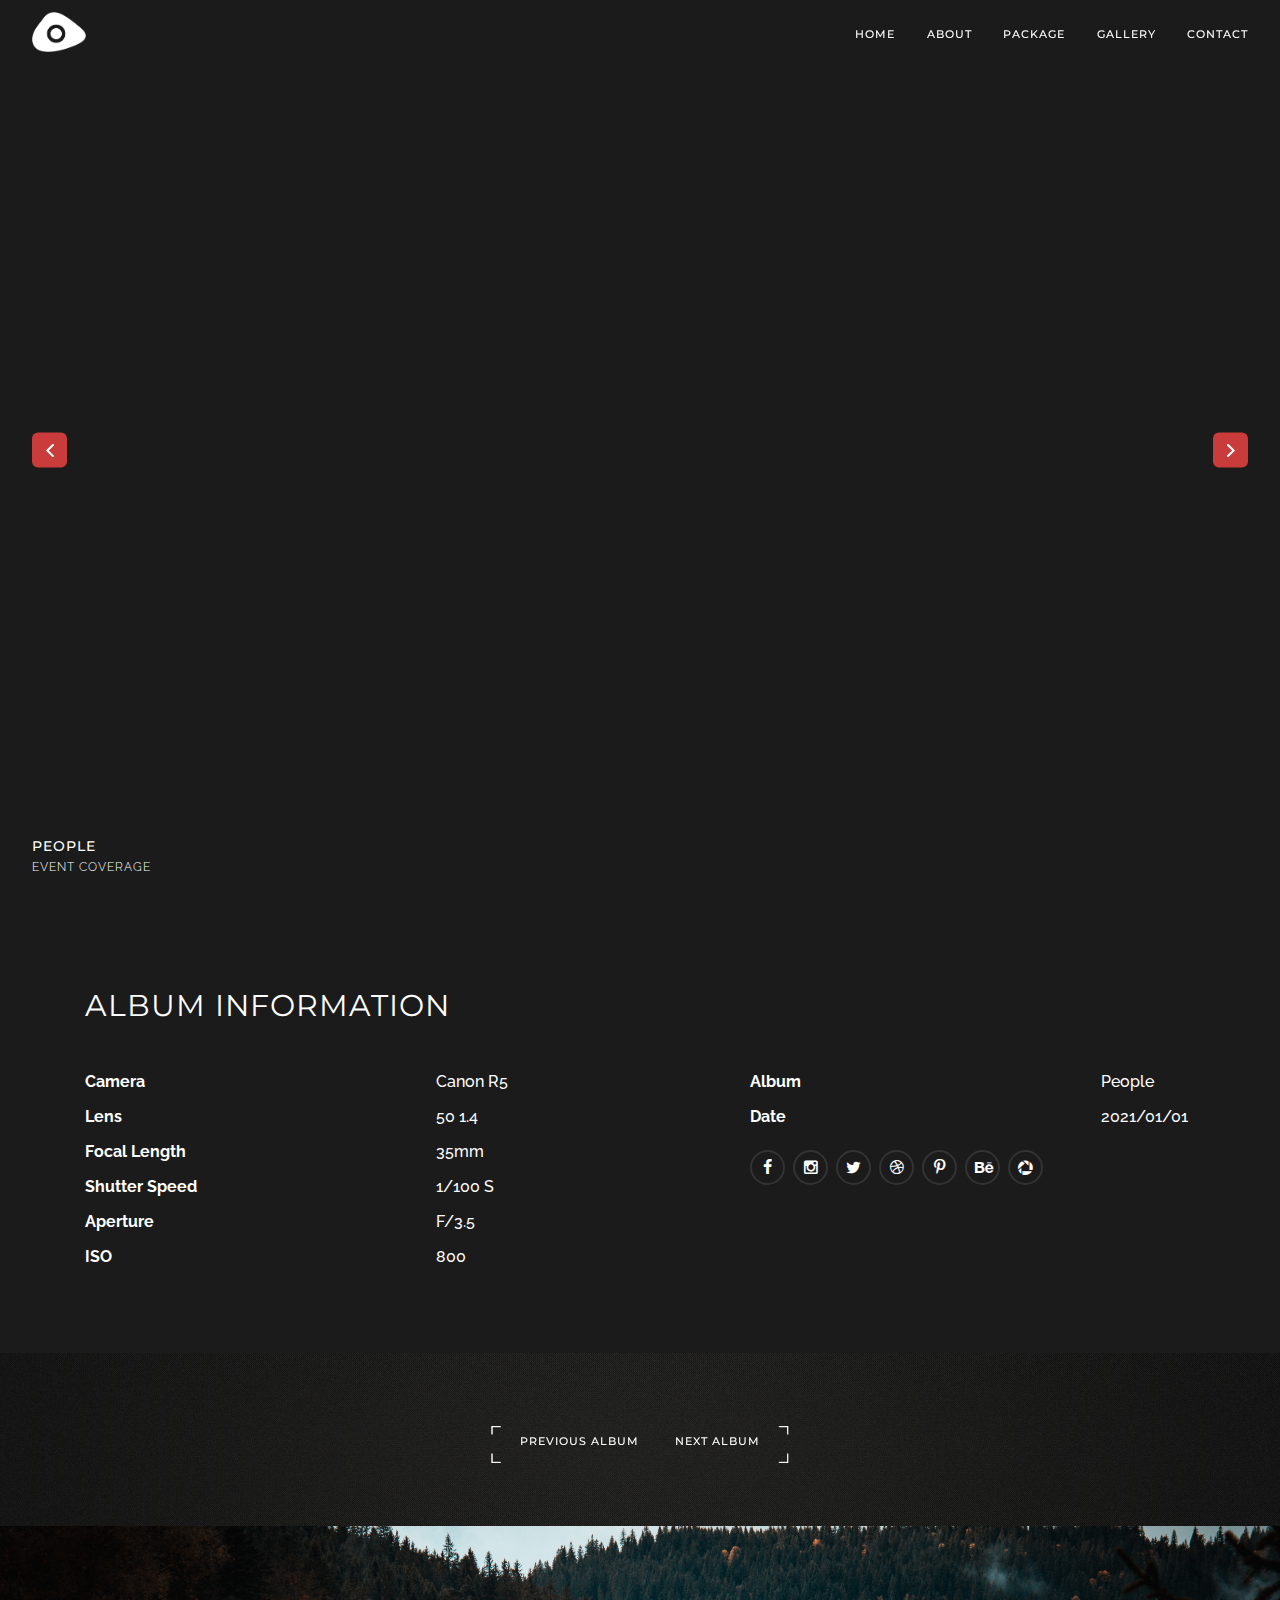
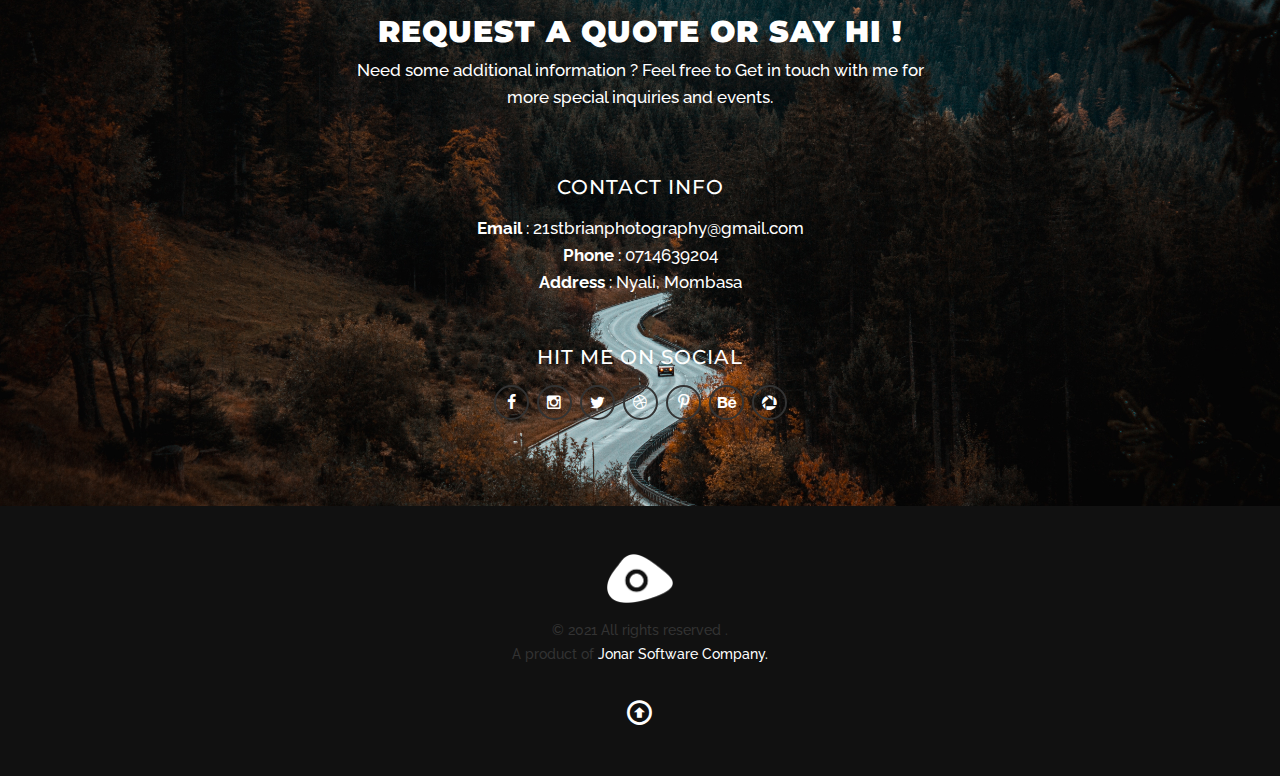
==== events.html @ 829634c4 "Initial commit" ====
<!DOCTYPE html>
<html lang="en">
   <head>
      <!-- Metas -->
      <meta charset="utf-8">
      <title>21st Brian Photography album</title>
      <meta name="description" content="">
      <meta name="viewport" content="width=device-width, initial-scale=1.0">
      <!-- Css -->
      <link href="css/bootstrap.css" rel="stylesheet" type="text/css" media="all"/>
      <link href="css/base.css" rel="stylesheet" type="text/css" media="all"/>
      <link href="css/main.css" rel="stylesheet" type="text/css" media="all"/>
      <link href="css/flexslider.css" rel="stylesheet" type="text/css"  media="all" />
      <link href="css/fonts.css" rel="stylesheet" type="text/css"  media="all" />
      <link href="https://fonts.googleapis.com/css?family=Montserrat:400,500,600,700,800,900" rel="stylesheet">
      <link href="https://fonts.googleapis.com/css?family=Raleway:400,400i,500,700" rel="stylesheet">
   </head>
   <body>
      <!-- Preloader -->
      <div class="loader">
         <!-- Preloader inner -->
         <div class="loader-inner">
            <svg width="120" height="220" viewbox="0 0 100 100" class="loading-spinner" version="1.1" xmlns="http://www.w3.org/2000/svg">
               <circle class="spinner" cx="50" cy="50" r="21" fill="#111111" stroke-width="2"/>
            </svg>
         </div>
         <!-- End preloader inner -->
      </div>
      <!-- End preloader-->
      <!--Wrapper-->
      <div class="wrapper">
         <!--Hero section-->
         <section class="hero">
            <!--Main slider-->
            <div class="main-slider slider flexslider">
               <ul class="slides">
                  <li>
                     <div class="background-img overlay">
                        <img src="img/gallery/events/Mahesh-5841.jpg" alt="">
                     </div>
                     <div class="block-cat">
                        <h6>People<span>Event Coverage</span></h6>
                     </div>
                  </li>
                  <li>
                     <div class="background-img overlay">
                        <img src="img/gallery/events/Mahesh-5560.jpg" alt="">
                     </div>
                     <div class="block-cat">
                        <h6>People<span>Event coverage</span></h6>
                     </div>
                  </li>
                  <li>
                     <div class="background-img overlay">
                        <img src="img/gallery/events/Mahesh-5456.jpg" alt="">
                     </div>
                     <div class="block-cat">
                        <h6>People<span>Event Coverage</span></h6>
                     </div>
                  </li>
               <li>
                  <div class="background-img overlay">
                     <img src="img/gallery/events/Mahesh-5455.jpg" alt="">
                  </div>
                  <div class="block-cat">
                     <h6>People<span>Event Coverage</span></h6>
                  </div>
               </li>
               <li>
                  <div class="background-img overlay">
                     <img src="img/gallery/events/Mahesh-5411.jpg" alt="">
                  </div>
                  <div class="block-cat">
                     <h6>People<span>Event Coverage</span></h6>
                  </div>
               </li>
               <li>
                  <div class="background-img overlay">
                     <img src="img/gallery/events/Mahesh-5412.jpg" alt="">
                  </div>
                  <div class="block-cat">
                     <h6>People<span>Event Coverage</span></h6>
                  </div>
               </li>
               <li>
                  <div class="background-img overlay">
                     <img src="img/gallery/events/Mahesh-5527.jpg" alt="">
                  </div>
                  <div class="block-cat">
                     <h6>People<span>Event Coverage</span></h6>
                  </div>
               </li>
               <li>
                  <div class="background-img overlay">
                     <img src="img/gallery/events/Mahesh-5560.jpg" alt="">
                  </div>
                  <div class="block-cat">
                     <h6>People<span>Event Coverage</span></h6>
                  </div>
               </li>
               <li>
                  <div class="background-img overlay">
                     <img src="img/gallery/events/Mahesh-5576.jpg" alt="">
                  </div>
                  <div class="block-cat">
                     <h6>People<span>Event Coverage</span></h6>
                  </div>
               </li>
               
            </ul>
            </div>
            <!--End main slider-->
            <!--Header-->
            <header class="header default">
               <div class=" left-part">
                  <a class="logo scroll" href="index.html">
                  <img class="mb-0" src="img/logo.png" alt="">
                  </a>
               </div>
               <div class="right-part">
                  <nav class="main-nav">
                     <div class="toggle-mobile-but">
                        <a href="#" class="mobile-but" >
                           <div class="lines"></div>
                        </a>
                     </div>
                     <ul>
                        <li><a class="scroll" href="index.html">Home</a></li>
                        <li><a class="scroll" href="index.html">About</a></li>
                        <li><a class="scroll" href="index.html">Package</a></li>
                        <li><a class="scroll" href="index.html">Gallery</a></li>
                        <li><a class="scroll" href="index.html">Contact</a></li>
                     </ul>
                  </nav>
               </div>
            </header>
            <!--End header-->
         </section>
         <!--End hero section-->
         <!--Album section-->
         <section class="album main">
            <!--Container-->
            <div class="container">
               <!--Row-->
               <div class="row justify-content-left">
                  <div class="col-12 col-md-10 col-lg-7">
                     <div class="block-content gap-one-bottom-sm text-left ">
                        <h1 class="mb-0">Album information</h1>
                     </div>
                  </div>
               </div>
               <!--End row-->
            </div>
            <!--End container-->
            <!--Container-->
            <div class="container">
               <!--Row-->
               <div class="row justify-content-left">
                  <div class="col-12 col-lg-6">
                     <div class="block-content  text-left ">
                        <div class="block-info mb-3">
                           <span class="block-name bold">Camera</span>
                           <span class="block-value"> Canon R5</span>
                        </div>
                        <div class="block-info mb-3">
                           <span class="block-name bold">Lens</span>
                           <span class="block-value">  50 1.4</span>
                        </div>
                        <div class="block-info mb-3">
                           <span class="block-name bold">Focal Length </span>
                           <span class="block-value"> 35mm</span>
                        </div>
                        <div class="block-info mb-3">
                           <span class="block-name bold">Shutter Speed </span>
                           <span class="block-value">   1/100 S</span>
                        </div>
                        <div class="block-info mb-3">
                           <span class="block-name bold">Aperture</span>
                           <span class="block-value">  F/3.5</span>
                        </div>
                        <div class="block-info">
                           <span class="block-name bold">ISO</span>
                           <span class="block-value">800</span>
                        </div>
                     </div>
                  </div>
                  <div class="col-12 col-lg-5 offset-lg-1">
                     <div class="block-info mb-3">
                        <span class="block-name bold">Album</span>
                        <span class="block-value">People</span>
                     </div>
                     <div class="block-info mb-4">
                        <span class="block-name bold">Date</span>
                        <span class="block-value">2021/01/01</span>
                     </div>
                     <div class="block-info">
                        <ul class="block-social dark list-inline">
                           <li class="list-inline-item">
                              <a href="#"> <i class="icon-facebook"></i> </a>
                           </li>
                           <li class="list-inline-item">
                              <a href="#"><i class="icon-instagram"></i> </a>
                           </li>
                           <li class="list-inline-item">
                              <a href="#"><i class="icon-twitter"></i> </a>
                           </li>
                           <li class="list-inline-item">
                              <a href="#"><i class="icon-dribbble"></i> </a>
                           </li>
                           <li class="list-inline-item">
                              <a href="#"><i class="icon-pinterest"></i> </a>
                           </li>
                           <li class="list-inline-item">
                              <a href="#"><i class="icon-behance"></i> </a>
                           </li>
                           <li class="list-inline-item">
                              <a href="#"><i class="icon-picasa"></i> </a>
                           </li>
                        </ul>
                     </div>
                  </div>
               </div>
               <!--End row-->
            </div>
            <!--End container-->
         </section>
         <!--End album section-->
         <!--Album navigation-->
         <section  class="main overlay" >
            <!-- As a general rule, include a heading (h1-h6) as a child of each section and article element for screen readers purposes-->
            <h1 class="uppercase indent">Album nav</h1>
         <div class="background-img ">
            <img src="img/wallpaper2you_109365.jpg" alt="">
         </div>
            <div class="block-content front-p text-center">
               <div class="height-album ">
                  <img class="mb-0 menu-album-frame  " src="img/menu-album-frame.png" alt="">
                  <div class="block-album-nav">
                     <ul class="list-inline">
                        <li class="list-inline-item"><a href="#" >previous album</a></li>
                        <li class="list-inline-item"><a href="hotelsandairbnb.html" >next album</a></li>
                     </ul>
                  </div>
               </div>
            </div>
         </section>
         <!--End album navigation-->
         <section id="contact" class="contact main">
            <!--Container-->
            <div class="background-img ">
               <img src="img/moodyroad.jpg" alt="">
            </div>
            <div class="container">
               <!--Row-->
               <div class="row justify-content-center">
                  <div class="col-12 col-md-10 col-lg-7">
                     <div class="block-content  text-center gap-one-bottom-md front-p ">
                        <h1> <strong>Request a Quote or Say Hi !</strong></h1>
                        <p class="lead mb-0">Need some additional information ? Feel free to Get in touch with me for <br>more
                           special inquiries and events. </p>
                     </div>
                  </div>
               </div>
               <!--End row-->
            </div>
            <!--End container-->
            <!--Container-->
            <div class="container">
               <!--Row-->
               <div class="row justify-content-center">
                  <div class="col-12 col-md-10 col-lg-7">
                     <div class="block-content text-center">
                        <div class="block-info mb-5">
                           <h5 class="mb-3">contact info</h5>
                           <p class="lead mb-0"><span class="bold">Email</span> : 21stbrianphotography@gmail.com<br>
                              <span class="bold">Phone</span> : 0714639204<br>
                              <span class="bold">Address</span> : Nyali, Mombasa
                           </p>
                        </div>
                        <div class="block-info">
                           <h5 class="mb-3">Hit me on social</h5>
                           <ul class="block-social dark list-inline">
                              <li class="list-inline-item">
                                 <a href="#"> <i class="icon-facebook"></i> </a>
                              </li>
                              <li class="list-inline-item">
                                 <a href="#"><i class="icon-instagram"></i> </a>
                              </li>
                              <li class="list-inline-item">
                                 <a href="#"><i class="icon-twitter"></i> </a>
                              </li>
                              <li class="list-inline-item">
                                 <a href="#"><i class="icon-dribbble"></i> </a>
                              </li>
                              <li class="list-inline-item">
                                 <a href="#"><i class="icon-pinterest"></i> </a>
                              </li>
                              <li class="list-inline-item">
                                 <a href="#"><i class="icon-behance"></i> </a>
                              </li>
                              <li class="list-inline-item">
                                 <a href="#"><i class="icon-picasa"></i> </a>
                              </li>
                           </ul>
                        </div>
                     </div>
                  </div>
               </div>
               <!--End row-->
            </div>
            <!--End container-->
         </section>
         <!--End contact section-->
         <!--Instgaram section-->
         <section class="instagram">
            <!-- As a general rule, include a heading (h1-h6) as a child of each section and article element for screen readers purposes-->
            <h1 class="uppercase indent">Instagram feed</h1>
            <div class="block-content front-p text-center">
               <div class="height-insta ">
                  <img class="mb-0 insta-btn-frame  " src="img/insta-btn-frame.png" alt="">
                  <div class="block-content">
                     <a href="https://www.instagram.com/photobenfeed/" target="_blank"><i
                           class="icon-instagram"></i>21stbrianphotography</a>
                  </div>
               </div>
            </div>
            <div id="block-stream" class="ri-grid ri-grid-size-2 ">
               <ul id="instafeed" class="insta-Feed"></ul>
            </div>
         </section>
         <!--End instgaram section-->
         
         
         <footer class="footer gap-double-sm bg-secondary">
         
            <!--Container-->
            <div class="container">
         
               <!--Row-->
               <div class="row justify-content-center">
                  <div class="col-12 col-md-10 col-lg-4">
                     <div class="block-content text-center">
                        <div class="logo">
                           <img class="" src="img/logo.png" alt="">
                        </div>
                        <p class="text-small">&copy; 2021 All rights reserved . <br> A product of <span>Jonar Software
                              Company.</span></p>
                        <a class="top scroll" href="#header"><i class="icon-up-circled-1"></i></a>
                     </div>
                  </div>
               </div>
               <!--End row-->
            </div>
            <!--End container-->
         </footer>
         </div>
      <!-- End wrapper-->
      <!--Javascript--> 
      <script src="js/jquery-1.12.4.min.js"></script>
      <script src="js/jquery.flexslider-min.js"></script>
      <script src="js/smooth-scroll.js"></script>
      <script src="js/modernizr.js"></script>
      <script src="js/instafeed.min.js"></script>
      <script src="js/jquery.gridrotator.js"></script>
      <script src="js/script.js"></script>
      <!-- Google analytics -->
      <!-- End google analytics -->
   </body>
</html>
---- css/base.css ----
/* Table of Content
==================================================
    1.Reset & Basics
    2.Basic Styles
    3.Typography and Common style
    4.Links


/* Reset & Basics (product of Jonar software company) */

*,
*:before,
*:after {
    -moz-box-sizing: border-box;
    -webkit-box-sizing: border-box;
    -ms-box-sizing: border-box;
    -o-box-sizing: border-box;
}
* {
    margin: 0;
    padding: 0;
}
html,
body,
div,
span,
applet,
object,
iframe,
h1,
h2,
h3,
h4,
h5,
h6,
p,
blockquote,
pre,
a,
abbr,
acronym,
address,
big,
cite,
code,
dfn,
em,
img,
ins,
kbd,
q,
s,
samp,
small,
strike,
strong,
sub,
sup,
tt,
var,
b,
u,
i,
center,
dl,
dt,
dd,
ol,
ul,
li,
fieldset,
form,
label,
legend,
table,
caption,
tbody,
tfoot,
thead,
tr,
th,
td,
article,
aside,
canvas,
details,
embed,
figure,
figcaption,
footer,
header,
hgroup,
menu,
nav,
output,
ruby,
section,
summary,
time,
mark,
audio,
video {
    margin: 0;
    padding: 0;
    border: 0;
    font-size: 100%;
    font: inherit;
    vertical-align: baseline;
    text-decoration: none;
}
article,
aside,
details,
figcaption,
figure,
footer,
header,
hgroup,
menu,
nav,
section {
    display: block;
}
ol,
ul {
    list-style: none;
}
blockquote,
q {
    quotes: none;
}
blockquote:before,
blockquote:after,
q:before,
q:after {
    content: '';
    content: none;
}
table {
    border-collapse: collapse;
    border-spacing: 0;
}
a,
a:hover,
a:active,
a:visited,
a:focus {
    text-decoration: none;
}
img {
    display: block;
    vertical-align: middle;
    height: auto;
    max-width: 100%;
}
.map img {
    max-width: none;
}
a:focus {
    outline: 0;
}
iframe {
    width: 100%;
    border: none;
    display: inline-block;
}
::-moz-selection {
    background: #111111;
    color: #ffffff;
}
/* End reset & basics (Inspired by E. Meyers) */
/*Basic Styles*/



body {
    background : #1b1b1b;
    font-family: "Raleway", "Helvetica Neue", "Helvetica", Helvetica, Arial, sans-serif;
    color: #ffffff;
    margin: 0;
    font-size: 1em;
    font-weight: 500;
    -moz-osx-font-smoothing: grayscale;
    -webkit-font-smoothing: antialiased;
}
 

/*End basic styles*/
/* Typography and Common style*/

h1,
h2,
h3,
h4,
h5,
h6,
.h1,
.h2,
.h3,
.h4,
.h5,
.h6
 {
    font-family: 'Montserrat';
    margin-bottom:.4rem;
    position: relative;
    letter-spacing: 1px;
    font-weight: 500;
    
}

h1, .h1 {
  font-size: 1.875rem;
  text-transform: uppercase;
  font-weight: 400;
}

h2, .h2 {
  font-size: 1.75rem;
}

h3, .h3 {
  font-size: 1.65rem;
}

h4, .h4 {
  font-size: 1.5rem;
}

h5, .h5 {
  font-size: 1.25rem;
  text-transform: uppercase;
}

h6, .h6 {
  font-size: .9375rem;
  text-transform: uppercase;
}

.h6{
    font-family: "Raleway", "Helvetica Neue", "Helvetica", Helvetica, Arial, sans-serif;
    letter-spacing: 4px;
    text-transform: uppercase;
}


em {
    font-style: italic;
}

span{
    display: inline-block;
}

p{
    line-height: 1.6;
    margin-bottom: 1.875rem;
}

p span{
    font-size: inherit;
}

strong{
    font-weight: 900;
}

span.bold{
    font-weight: 700;
}

section,
.section{
    position: relative;
    overflow: hidden;
    width: 100%;
}

.block-content {
    position: relative;
    width: 100%;
}

.front-p {
    position: relative;
    z-index: 100;
}


.text-small {
    font-size: .875rem;
    color: #333333;
    line-height: 1.7;
}

.text-small span{
    color: #ffffff;
}


.d-block{
	display: block;
}


input[type]:-moz-placeholder {
    color: rgba(85,45,35,.5);
}
:-moz-placeholder {
    color: rgba(85,45,35,.5);
}
::-moz-placeholder {
    color: rgba(85,45,35,.5);
}
:-ms-input-placeholder {
    color: rgba(85,45,35,.5);
}
::-webkit-input-placeholder {
    color: rgba(85,45,35,.5);
}


.bg-secondary{
    background: #111111;
}

.indent {
    text-indent: -999px;
    display: none;
}


/* End typography and common style*/


/*Links*/

a,
.but,
.but-round,
input[type="text"],
.mobile-but .lines:after,
.mobile-but .lines:before,
.disable,
.insta-Feed li a:before,
.block-logo img

 {
    transition: 0.4s ease-in-out;;
-webkit-transition: 0.4s ease-in-out;;
-moz-transition: 0.4s ease-in-out;;
    -ms-transition: 0.4s ease-in-out;;
    -o-transition: 0.4s ease-in-out;;
}

.block-social li.list-inline-item:not(:last-child) {
    margin-right: 0.25rem;
}

.block-social li a{
    color: #ffffff;
    border: 2px solid #ffffff;
    border-radius: 50%;
    width: 35px;
    height: 35px;
    display: inline-block;
    text-align: center;
    line-height: 2;
    opacity: .5;
}

.block-social.dark li a{
    color: #ffffff;
    border: 2px solid #333333;
    opacity: 1;
}


.block-social li a:hover{
    opacity: 1;
}


.block-social.dark li a:hover{
   color: #cf2626;
    border: 2px solid #444444;
}


.divider{
    padding-top: 12.5rem;
    padding-bottom: 12.5rem;
}


section.divider.large{
    padding-top: 20rem;
    padding-bottom: 20rem;
}

section.main, .main{
    padding-top: 7.42857rem;
    padding-bottom: 7.42857rem;
}



div[class*="col-"].gap-one-bottom-md, .gap-one-bottom-md{
    padding-bottom: 4rem;
}


div[class*="col-"].gap-one-top-md, .gap-one-top-md{
    padding-top: 4rem;
}


div[class*="col-"].gap-double-md, .gap-double-md {
    padding-top: 4rem;
    padding-bottom: 4rem;
}

div[class*="col-"].gap-one-bottom-lg, .gap-one-bottom-lg{
    padding-bottom: 10rem;
}


div[class*="col-"].gap-one-top-lg, .gap-one-top-lg{
    padding-top: 10rem;
}



div[class*="col-"].gap-double-lg, .gap-double-lg {
    padding-top: 10rem;
    padding-bottom: 10rem;
}


div[class*="col-"].gap-one-bottom-sm, .gap-one-bottom-sm{
    padding-bottom: 3rem;
}


div[class*="col-"].gap-one-top-sm, .gap-one-top-sm{
    padding-top: 3rem;
}


div[class*="col-"].gap-double-sm, .gap-double-sm {
    padding-top: 3rem;
    padding-bottom: 3rem;
}

img {
    margin-bottom: 1.875rem;
}
/*End links*/
---- css/main.css ----
/* Table of Content
==================================================
	1.Preloader
	2.Site wrapper
	3.Hero section
	4.About section
    5.Package section
    6.Testimonials section
    7.Gallery section
    8.Contact section
    8.Instagram grid section
    9.Footer
    10.Mediaqueries




/*Preloader*/

.loader {
    background: #111111;
    bottom: 0;
    height: 100%;
    left: 0;
    position: fixed;
    right: 0;
    top: 0;
    width: 100%;
    z-index: 9999;
}
.loader-inner {
    left: 0;
    position: absolute;
    top: 50%;
    width: 100%;
    text-align: center;
    transform: translateY(-50%);
    -webkit-transform: translateY(-50%);
    -moz-transform: translateY(-50%);
    -ms-transform: translateY(-50%);
    -o-transform: translateY(-50%);
}
.loading-spinner {
    width: 80px;
    height: 80px;
    animation: spinner-rotate 2s ease-in-out infinite;
    -webkit-animation: spinner-rotate 2s ease-in-out infinite;
    -moz-animation: spinner-rotate 2s ease-in-out infinite;
    -ms-animation: spinner-rotate 2s ease-in-out infinite;
    -o-animation: spinner-rotate 2s ease-in-out infinite;
}
.spinner {
    animation: spinner-color 8s ease-in-out infinite, spinner-dash 2s ease-in-out infinite;
    -webkit-animation: spinner-color 8s ease-in-out infinite, spinner-dash 2s ease-in-out infinite;
    -moz-animation: spinner-color 8s ease-in-out infinite, spinner-dash 2s ease-in-out infinite;
    -ms-animation: spinner-color 8s ease-in-out infinite, spinner-dash 2s ease-in-out infinite;
    -o-animation: spinner-color 8s ease-in-out infinite, spinner-dash 2s ease-in-out infinite;
    stroke-linecap: round;
}
@keyframes spinner-rotate {
    100% {
        transform: rotate(360deg);
        -webkit-transform: rotate(360deg);
        -moz-transform: rotate(360deg);
        -ms-transform: rotate(360deg);
        -o-transform: rotate(360deg);
    }
}
@keyframes spinner-color {
    0%, 100% {
        stroke: #ffffff;
    }
    
}
@keyframes spinner-dash {
    0% {
        stroke-dasharray: 1, 200;
        stroke-dashoffset: 0;
    }
    50% {
        stroke-dasharray: 90, 200;
        stroke-dashoffset: -35px;
    }
    100% {
        stroke-dasharray: 90, 200;
        stroke-dashoffset: -125px;
    }
}
/*End preloader*/


/*Site wrapper*/

.wrapper {
    position: relative;
}

/*End site wrapper*/


/* Hero Section*/


section.hero {
    background: #151514;
    padding: 0;
    position: relative;
    overflow:hidden;
}



.background-img  img {
    display: none;
}
.background-img {
    width: 100%;
    height: 100%;
}
.background-img {
    background-attachment: scroll;
    background-clip: border-box;
    background-color: #222222;
    background-image: none;
    background-origin: padding-box;
    background-position: 50% 50% !important;
    background-repeat: repeat;
    background-size: cover !important;
    height: 100%;
    left: 0;
    position: absolute;
    top: 0;
    width: 100%;
    z-index: 0;
}
.overlay:before {
      position: absolute;
  top: 0;
  left: 0;
  max-width: none !important;
  max-height: none !important;
  -webkit-backface-visibility: hidden;
  -moz-backface-visibility: hidden;
  -ms-backface-visibility: hidden;
  -o-backface-visibility: hidden;
  backface-visibility: hidden;
  -webkit-perspective: 1000px;
  -moz-perspective: 1000px;
  -ms-perspective: 1000px;
  -o-perspective: 1000px;
  perspective: 1000px;
    background: rgba(17, 17, 17, .4);
    width: 100%;
    height: 100%;

    z-index: 3;
    content: "";
}
section.hero   .inner-hero {
    bottom: 0;
    left: 0;
    position: absolute;
    right: 0;
    top: 0;
    height: 100%;
    z-index: 10;
}


.height-hero{
    height: 70px;
}


.slider  .slides  li {
    background-size: cover;
    min-height:600px;
}


.header.default {
    left: 0;
    position: absolute;
    top: 0;
    width: 100%;
    z-index: 1000;
}


.header.switched-header {
    background-color: #111111;
    left: 0;
    position: fixed;
    top: 0;
    width: 100%;
    z-index: 999;
}
.header  .left-part {
    float: left;
    margin-left: 2rem;
}
.header  .logo {
    display: inline-block;
    height: 50px;
    margin-top: .775rem;
}

.header  .logo  img {
    max-height: 80%;
}




.header  .right-part {
    float: right;
    margin-right: 2rem;
    position: relative;
}
.mobile-but {
    display: inline-block;
    height: 24px;
    position: absolute;
    right: -1rem;
    top: -38px;
    z-index: 1000;
    display: none;
}
.mobile-but  .lines {
    transform: translate(0px, 10px) rotate(0deg);
    -webkit-transform: translate(0px, 10px) rotate(0deg);
    -ms-transform: translate(0px, 10px) rotate(0deg);
    -moz-transform: translate(0px, 10px) rotate(0deg);
}
.mobile-but  .lines,
.mobile-but  .lines:after,
.mobile-but  .lines:before {
    height: 2px;
    width: 25px;
}
.mobile-but  .lines:after,
.mobile-but  .lines:before {
    content: " ";
    display: block;
}
.mobile-but  .lines:after {
    transform: translate(0px, 4px) rotate(0deg);
    -webkit-transform: translate(0px, 4px) rotate(0deg);
    -ms-transform: translate(0px, 4px) rotate(0deg);
    -moz-transform: translate(0px, 4px) rotate(0deg);
}
.mobile-but  .lines:before {
    transform: translate(0px, -4px) rotate(0deg);
    -webkit-transform: translate(0px, -4px) rotate(0deg);
    -ms-transform: translate(0px, -4px) rotate(0deg);
    -moz-transform: translate(0px, -4px) rotate(0deg);
}
.mobile-but  .lines:after,
.mobile-but  .lines:before {
    background: #ffffff;
}
.toggle-mobile-but.active   .mobile-but   .lines:after {
    transform: translate(0px, -1px) rotate(45deg);
    -webkit-transform: translate(0px, -1px) rotate(45deg);
    -ms-transform: translate(0px, -1px) rotate(45deg);
    -moz-transform: translate(0px, -1px) rotate(45deg);
}
.toggle-mobile-but.active  .mobile-but .lines:before {
    transform: translate(0px, 1px) rotate(-45deg);
    -webkit-transform: translate(0px, 1px) rotate(-45deg);
    -ms-transform: translate(0px, 1px) rotate(-45deg);
    -moz-transform: translate(0px, 1px) rotate(-45deg);
}
.main-nav li {
    display: block;
    float: left;
    margin-left: 1.9625rem;
    font-size: .6875rem;
    text-transform: uppercase;
    font-family: 'Montserrat', sans-serif;
    letter-spacing: 1px;
    list-style: none;
    
}
.main-nav li  a {
    color: #ffffff;
    display: block;
    position: relative;
    padding: 1.7rem 0;
}

.hero-content {
    color: #ffffff;
    position: relative;
    text-align: center;
    top: 50%;
    transform: translateY(-50%);
    -webkit-transform: translateY(-50%);
    -moz-transform: translateY(-50%);
    -ms-transform: translateY(-50%);
    -o-transform: translateY(-50%);
}

.text-frame{
    position: absolute;
    left: 50%;
    transform: translate(-50%, -50%);
    -webkit-transform: translate(-50%, -50%);
    -moz-transform: translate(-50%, -50%);
    -ms-transform: translate(-50%, -50%);
    -o-transform: translate(-50%, -50%);
    top: 50%;
}

.text-frame.hero{
    max-height: 160%;
}

.text-frame.package{
    max-height: 130%;
}

/* End hero section*



/* About section*/


p.block-intro{
    line-height: 1.4;

}

/* End about section*/



/* Package section*/


.package-header{
    position: relative;
    height: 47px;
}

.package-header h5 span{
    display: block;
    font-family: "Raleway", "Helvetica Neue", "Helvetica", Helvetica, Arial, sans-serif;
    text-transform: uppercase;
    font-size: .8125rem;
    margin-top: .3125rem;
}


.package-body li{
    line-height: 1.7;
}


.block-logo img:hover {
    transform: scale(1.05);
    -webkit-transform: scale(1.05);
    -ms-transform: scale(1.05);
    -moz-transform: scale(1.05);
}
.block-logo img {
    opacity: .1;
    margin-bottom: 0;
}

/* End package section*/





/* Testimonials section*/


.blockquote{
    position: relative;
}

.blockquote p{
    font-weight: 800;
    line-height: 1.4;
    font-size: 2rem;
    font-family: 'Montserrat', sans-serif;
    position: relative;
}


.blockquote img.quote{
     position: absolute;
    width: 13% !important;;
    left: 0;
    top: 0;
    z-index: -1;
}

.blockquote .quote-info img{
    margin-left:auto;
    margin-right: auto;
    margin-bottom: 1.25rem;
    width: 12% !important;
}

.blockquote .quote-info h6 span{
    display: block;
    font-family: "Raleway", "Helvetica Neue", "Helvetica", Helvetica, Arial, sans-serif;
    text-transform: uppercase;
    font-size: .8125rem;
    margin-top: .3125rem;
}

/* End testimonials section*/




/* Gallery section*/



.gallery .block-content .col-lg-4{
    padding-right: 0;
    padding-left: 0;
    float: left;
}

.gallery .block-content .block-gallery{
    position: relative;
}

.gallery .block-content .block-gallery img{
    margin-bottom: 0;
}

.block-gallery .block-cat a{
    position: absolute;
    background: rgba(17, 17, 17, .4);
    width: 100%;
    height: 100%;
    left: 0;
    top: 0;



}

.block-gallery .block-cat a:hover{
    background: rgba(17, 17, 17, .6);

}

.block-gallery .block-cat h6, .main-slider .block-cat h6{
    position: absolute;
    left: 2rem;
    bottom: 20px;
    z-index: 4;
}


.block-gallery .block-cat i{
    position: absolute;
    right: 2rem;
    bottom: 50px;
    z-index: 4;
    font-size: 1.1rem;
}


.block-gallery .block-cat h6 span, .main-slider .block-cat h6 span{
    display: block;
    font-family: "Raleway", "Helvetica Neue", "Helvetica", Helvetica, Arial, sans-serif;
    text-transform: uppercase;
    font-size: .8125rem;
    margin-top: .3125rem;
    font-weight: 300;
}



.block-content.filter{
	padding: 1.25rem 0;
}

.height-filter{
    height: 37px;
}


.height-filter img.menu-filter-frame{
    -webkit-transform: translateX(-50%);
    -moz-transform: translateX(-50%);
    -ms-transform: translateX(-50%);
    -o-transform: translateX(-50%);
    position: absolute;
    top: 19px;
    max-height:51%;
    left: 50%;
}

.block-filter {
    z-index: 100;
    width: 100%;
    text-align: center;
}


.block-filter li{
	padding: .75rem 0;
}


.block-filter li, .block-album-nav li, .height-insta .block-content a {
    margin-left: .98125rem;
    margin-right: .98125rem !important;
    font-size: .6875em;
    text-transform: uppercase;
    font-family: 'Montserrat', sans-serif;
    letter-spacing: 1px;
    position: relative;
}



.block-filter li a.active:before {
    content: "";
    background: #ffffff;
    width: 100%;
    height: 1px;
    position: absolute;
    top:18px;
    
}

.disable:before{
    opacity:.6;
    background-color: #222222;
    content: "";
    display: block;
    height: 100%;
    left: 0;
    position: absolute;
    top: 0;
    width: 100%;
    z-index:12;
}

.block-info   p{
    display: inline-block;
}

.block-info .block-name {
    min-width: 347px;
}



 .height-album{
    position: absolute;
    left: 50%;
    transform: translateX(-50%);
    -webkit-transform: translateX(-50%);
    -moz-transform: translateX(-50%);
    -ms-transform: translateX(-50%);
    -o-transform: translateX(-50%);
    height: 37px;
    width: 100%;
    top: -10px;
}

 .height-album img.menu-album-frame {
    position: absolute;
    max-width: inherit;
    left: 50%;
    transform: translateX(-50%);
    -webkit-transform: translateX(-50%);
    -moz-transform: translateX(-50%);
    -ms-transform: translateX(-50%);
    -o-transform: translateX(-50%);
    max-height: 100%;
    top: -4px;
}



 .height-insta img.insta-btn-frame {
    position: absolute;
    max-width: inherit;
    left: 50%;
    transform: translateX(-50%);
    -webkit-transform: translateX(-50%);
    -moz-transform: translateX(-50%);
    -ms-transform: translateX(-50%);
    -o-transform: translateX(-50%);
    max-height: 100%;
    top: -4px;

}


.height-insta{
    height: 37px;
    position: absolute;
    left: 50%;
    transform: translateX(-50%);
    -webkit-transform: translateX(-50%);
    -moz-transform: translateX(-50%);
    -ms-transform: translateX(-50%);
    -o-transform: translateX(-50%);
    top: 100px;
    width: 100%;
}


.height-insta .block-content a i {
    margin-right: .625rem;
}


/* End gallery section*/



/* Instagram grid section*/

.ri-grid ul {
    list-style: none;
    display: block;
    width: 100%;
    margin: 0;
    padding: 0;
}


.ri-grid ul:before,
.ri-grid ul:after{
    content: '';
    display: table;
}

.ri-grid ul:after {
    clear: both;
}

.ri-grid ul {
    zoom: 1; /* For IE 6/7 (trigger hasLayout) */
} 

.ri-grid ul li {
    -webkit-perspective: 400px;
    -moz-perspective: 400px;
    -o-perspective: 400px;
    -ms-perspective: 400px;
    perspective: 400px; 
    margin: 0;
    padding: 0;
    float: left;
    position: relative;
    display: block;
    overflow: hidden;
    background: #1b1b1b;
}

.ri-grid ul li a{
    display: block;
    outline: none;
    position: absolute;
    left: 0;
    top: 0;
    width: 100%;
    height: 100%;
    -webkit-backface-visibility: hidden;
    -moz-backface-visibility: hidden;
    -o-backface-visibility: hidden;
    -ms-backface-visibility: hidden;
    backface-visibility: hidden;
    -webkit-transform-style: preserve-3d;
    -moz-transform-style: preserve-3d;
    -o-transform-style: preserve-3d;
    -ms-transform-style: preserve-3d;
    transform-style: preserve-3d;
    -webkit-background-size: 100% 100%;
    -moz-background-size: 100% 100%;
    background-size: 100% 100%;
    background-position: center center;
    background-repeat: no-repeat;
    background-color: #333;
    -webkit-box-sizing: content-box;
    -moz-box-sizing: content-box;
    box-sizing: content-box;
}


.insta-Feed li a{
    position: relative;
}


.insta-Feed li a:before {
    position: absolute;
    background: rgba(17, 17, 17, .4);
    width: 100%;
    height: 100%;
    top: 0;
    left: 0;
    z-index: 3;
    content: "";
}


.insta-Feed li a:hover:before {
    position: absolute;
    background: rgba(17, 17, 17, .6);
    width: 100%;
    height: 100%;
    top: 0;
    left: 0;
    z-index: 3;
    content: "";
}

/* End instagram grid section */


/* Footer*/



.footer .logo{
    display: block;
    height: 65px;
}

.footer .logo img {
    max-height: 75%;
    margin-left:auto;
    margin-right: auto;
}

.footer a.top{
    color: #ffffff;
    font-size: 1.675rem;
    display: inline-block;
}


/* End footer*/


/*Media queries*/

@media  screen and (max-width: 1366px) {
    
}

@media all and (max-width: 990px) {


    .header .left-part,
    .header .right-part {float: none;display: block;}
    .header .left-part {margin-left: 1rem;}
    .header {background-color: #1b1b1b;padding:.375rem 0;}
    .header .logo {margin-top: 0;}
    .header .logo img {margin-top: .4125rem;}
    .mobile-but {display: block;}
    .main-nav ul {display: none;}
    .main-nav li {float: none;display: block;margin-left: 1rem;}
    .main-nav li a{padding: .525rem 0;}
    .main-nav li:first-child a {padding-top: .625rem;}
    .block-logo img {width: 35%;margin-left: auto;margin-right: auto;}

}

@media only screen and (min-device-width: 720px) and (max-device-width: 1280px) and (orientation: portrait) {
    input,
    textarea {
        -webkit-appearance: none;
    }   

}

@media only screen and (min-device-width: 1024px) and (max-device-width: 1366px) and (orientation: landscape) {
			
			section.main, .main {padding-top: 5.42857rem; padding-bottom: 5.42857rem;}
    		h6, .h6{font-size: .9rem;}
			.block-gallery .block-cat h6 span, .main-slider .block-cat h6 span, .blockquote .quote-info h6 span{font-size: .7525rem;}
}


@media only screen and (min-device-width: 1024px) and (max-device-width: 1366px)  and (orientation: portrait){
			
			section.main, .main {padding-top: 5.42857rem; padding-bottom: 5.42857rem;}
			.blockquote p{font-size: 1.875rem;}
			h6, .h6{font-size: .9rem;}
			.block-gallery .block-cat h6 span, .main-slider .block-cat h6 span, .blockquote .quote-info h6 span{font-size: .7525rem;}
    
}


@media only screen and (min-width: 768px) and (max-width: 1024px) and (orientation: landscape) {
    input,
    textarea {
        -webkit-appearance: none;
    }

	section.main, .main {padding-top: 5.42857rem; padding-bottom: 5.42857rem;}
    h1, .h1{font-size: 1.675rem;}
    h6, .h6{font-size: .8375rem;}
    h5, .h5 {font-size: 1.15rem;}
    .block-gallery .block-cat h6 span, .main-slider .block-cat h6 span, .blockquote .quote-info h6 span{font-size: .7125rem;}
    .text-frame.hero{max-height: 140%;top:40%}
    .text-frame.package{max-height: 120%;}
    .block-gallery .block-cat i{right: 1rem;}
    .blockquote p{font-size: 1.875rem;}
    .blockquote img.quote{width: 15% !important;}

}



@media only screen and (min-width: 768px) and (max-width: 960px){
    input,
    textarea {
        -webkit-appearance: none;
    }

	section.main, .main {padding-top: 5.42857rem; padding-bottom: 5.42857rem;}
    h1, .h1{font-size: 1.675rem;}
    h6, .h6{font-size: .9375rem;}
    h5, .h5 {font-size: 1.15rem;}
    .block-gallery .block-cat h6 span, .main-slider .block-cat h6 span{font-size: .7125rem;}
    .text-frame.hero{max-height: 140%;top:40%}
    .text-frame.package{max-height: 120%;}
    .block-filter li {margin-left: .48125rem !important;margin-right: .48125rem !important;}
    .block-logo img {width: 25%;margin-left: auto;margin-right: auto;}
    .block-package{margin-bottom: 4rem;}
    .blockquote p{font-size: 1.875rem;}
    .blockquote img.quote{width: 15% !important;}
    .row .col-12.col-lg-4:last-child .block-package{margin-bottom: 0;}  
    section.album .col-12.col-lg-5.offset-lg-1{margin-top:1rem; }
    .height-filter img.menu-filter-frame{max-height: 45%;top:22px;}
    .main-nav li {font-size:.6875rem;}

    
}



@media only screen and (min-width: 480px) and (max-width: 767px) {
    input,
    textarea {
        -webkit-appearance: none;
    }

    body{font-size: .875rem;}
    section.main, .main {padding-top: 5.42857rem; padding-bottom: 5.42857rem;}
    h1, .h1{font-size: 1.275rem;}
    h6, .h6{font-size: .7675rem;}
    .h6{letter-spacing:3px}
    h5, .h5 {font-size: 1.05rem;}
    .lead{font-size: .9375rem;}
    .text-small{font-size: .75rem;}
    .btn{font-size: .7125rem; padding: 1rem 1rem;}
    .block-social li a{line-height: 2.2;}
    .block-gallery .block-cat h6 span, .main-slider .block-cat h6 span, .blockquote .quote-info h6 span{font-size: .6125rem;}
    .block-gallery .block-cat h6, .main-slider .block-cat h6{left: 1rem;}
    .block-gallery .block-cat i{right: 1rem;bottom: 42px;}
    .text-frame.hero{max-height: 105%;top:35%;}
    .text-frame.package{max-height: 110%;}
    .height-filter img.menu-filter-frame{max-height: 49%;}
    .divider {padding-top: 10rem;padding-bottom: 10rem;}
    .block-package{margin-bottom: 4rem;}
    .row .col-12.col-lg-4:last-child .block-package{margin-bottom: 0;}
    .blockquote p{font-size: 1.375rem;}
    .blockquote img.quote{width: 15% !important;}
    .block-logo img {width: 35%;margin-left: auto;margin-right: auto;}
    section.album .col-12.col-lg-5.offset-lg-1{margin-top:1rem; }


   
}
@media only screen and (max-width: 479px) {
    input,
    textarea {
        -webkit-appearance: none;
    }


    body{font-size: .875rem;}
    section.main, .main {padding-top: 5.42857rem; padding-bottom: 5.42857rem;}
    h1, .h1{font-size: 1.275rem;}
    h6, .h6{font-size: .7675rem;}
    .h6{letter-spacing:3px}
    h5, .h5 {font-size: 1.05rem;}
    .lead{font-size: .9375rem;}
    .text-small{font-size: .75rem;}
    .btn{font-size: .7125rem; padding: 1rem 1rem;}
    .block-social li a{line-height: 2.2;}
    .block-gallery .block-cat h6 span, .main-slider .block-cat h6 span, .blockquote .quote-info h6 span{font-size: .6125rem;}
    .text-frame.hero{max-height: 105%;top:35%;}
    .text-frame.package{max-height: 110%;}
    .height-filter{height: auto;}
    .block-gallery .block-cat h6, .main-slider .block-cat h6{left: 1rem;}
    .block-gallery .block-cat i{right: 1rem;bottom: 42px;}
    .blockquote .quote-info img{width: 20% !important;}
     .flex-direction-nav .flex-prev {left: 1rem !important;}
 	.flex-direction-nav .flex-next{right: 1rem !important;}
    .block-logo img {width: 50%;margin-left: auto;margin-right: auto;}
    .block-package{margin-bottom: 2rem;}
    .blockquote p{font-size: 1.375rem;}
    .blockquote img.quote{width: 20% !important;}
    .row .col-12.col-lg-4:last-child .block-package{margin-bottom: 0;}  
    .height-filter img.menu-filter-frame, .height-album img.menu-album-frame{display: none;}
    .block-info .block-name{min-width: 190px;}
    section.album .col-12.col-lg-5.offset-lg-1{margin-top:1rem; }

   
    
}
/*End media queries*/
---- css/fonts.css ----
@font-face {
  font-family: 'fontello';
  src: url('../font/fontello.eot?46579446');
  src: url('../font/fontello.eot?46579446#iefix') format('embedded-opentype'),
       url('../font/fontello.woff2?46579446') format('woff2'),
       url('../font/fontello.woff?46579446') format('woff'),
       url('../font/fontello.ttf?46579446') format('truetype'),
       url('../font/fontello.svg?46579446#fontello') format('svg');
  font-weight: normal;
  font-style: normal;
}
/* Chrome hack: SVG is rendered more smooth in Windozze. 100% magic, uncomment if you need it. */
/* Note, that will break hinting! In other OS-es font will be not as sharp as it could be */
/*
@media screen and (-webkit-min-device-pixel-ratio:0) {
  @font-face {
    font-family: 'fontello';
    src: url('../font/fontello.svg?46579446#fontello') format('svg');
  }
}
*/
 
 [class^="icon-"]:before, [class*=" icon-"]:before {
  font-family: "fontello";
  font-style: normal;
  font-weight: normal;
  speak: none;
 
  display: inline-block;
  text-decoration: inherit;
  width: 1em;
  margin-right: .2em;
  text-align: center;
  /* opacity: .8; */
 
  /* For safety - reset parent styles, that can break glyph codes*/
  font-variant: normal;
  text-transform: none;
 
  /* fix buttons height, for twitter bootstrap */
  line-height: 1em;
 
  /* Animation center compensation - margins should be symmetric */
  /* remove if not needed */
  margin-left: .2em;
 
  /* you can be more comfortable with increased icons size */
  /* font-size: 120%; */
 
  /* Font smoothing. That was taken from TWBS */
  -webkit-font-smoothing: antialiased;
  -moz-osx-font-smoothing: grayscale;
 
  /* Uncomment for 3D effect */
  /* text-shadow: 1px 1px 1px rgba(127, 127, 127, 0.3); */
}
 
.icon-glass:before { content: '\e800'; } /* 'î €' */
.icon-music:before { content: '\e801'; } /* 'î ' */
.icon-search:before { content: '\e802'; } /* 'î ‚' */
.icon-mail:before { content: '\e803'; } /* 'î ƒ' */
.icon-mail-alt:before { content: '\e804'; } /* 'î „' */
.icon-mail-squared:before { content: '\e805'; } /* 'î …' */
.icon-heart:before { content: '\e806'; } /* 'î †' */
.icon-heart-empty:before { content: '\e807'; } /* 'î ‡' */
.icon-star:before { content: '\e808'; } /* 'î ˆ' */
.icon-star-empty:before { content: '\e809'; } /* 'î ‰' */
.icon-star-half:before { content: '\e80a'; } /* 'î Š' */
.icon-star-half-alt:before { content: '\e80b'; } /* 'î ‹' */
.icon-user:before { content: '\e80c'; } /* 'î Œ' */
.icon-user-plus:before { content: '\e80d'; } /* 'î ' */
.icon-user-times:before { content: '\e80e'; } /* 'î Ž' */
.icon-users:before { content: '\e80f'; } /* 'î ' */
.icon-male:before { content: '\e810'; } /* 'î ' */
.icon-female:before { content: '\e811'; } /* 'î ‘' */
.icon-child:before { content: '\e812'; } /* 'î ’' */
.icon-user-secret:before { content: '\e813'; } /* 'î “' */
.icon-video:before { content: '\e814'; } /* 'î ”' */
.icon-videocam:before { content: '\e815'; } /* 'î •' */
.icon-picture:before { content: '\e816'; } /* 'î –' */
.icon-camera:before { content: '\e817'; } /* 'î —' */
.icon-camera-alt:before { content: '\e818'; } /* 'î ˜' */
.icon-th-large:before { content: '\e819'; } /* 'î ™' */
.icon-th:before { content: '\e81a'; } /* 'î š' */
.icon-th-list:before { content: '\e81b'; } /* 'î ›' */
.icon-ok:before { content: '\e81c'; } /* 'î œ' */
.icon-ok-circled:before { content: '\e81d'; } /* 'î ' */
.icon-ok-circled2:before { content: '\e81e'; } /* 'î ž' */
.icon-ok-squared:before { content: '\e81f'; } /* 'î Ÿ' */
.icon-cancel:before { content: '\e820'; } /* 'î  ' */
.icon-cancel-circled:before { content: '\e821'; } /* 'î ¡' */
.icon-cancel-circled2:before { content: '\e822'; } /* 'î ¢' */
.icon-plus:before { content: '\e823'; } /* 'î £' */
.icon-plus-circled:before { content: '\e824'; } /* 'î ¤' */
.icon-plus-squared:before { content: '\e825'; } /* 'î ¥' */
.icon-plus-squared-alt:before { content: '\e826'; } /* 'î ¦' */
.icon-minus:before { content: '\e827'; } /* 'î §' */
.icon-minus-circled:before { content: '\e828'; } /* 'î ¨' */
.icon-minus-squared:before { content: '\e829'; } /* 'î ©' */
.icon-minus-squared-alt:before { content: '\e82a'; } /* 'î ª' */
.icon-help:before { content: '\e82b'; } /* 'î «' */
.icon-help-circled:before { content: '\e82c'; } /* 'î ¬' */
.icon-info-circled:before { content: '\e82d'; } /* 'î ­' */
.icon-info:before { content: '\e82e'; } /* 'î ®' */
.icon-home:before { content: '\e82f'; } /* 'î ¯' */
.icon-link:before { content: '\e830'; } /* 'î °' */
.icon-unlink:before { content: '\e831'; } /* 'î ±' */
.icon-link-ext:before { content: '\e832'; } /* 'î ²' */
.icon-link-ext-alt:before { content: '\e833'; } /* 'î ³' */
.icon-attach:before { content: '\e834'; } /* 'î ´' */
.icon-lock:before { content: '\e835'; } /* 'î µ' */
.icon-lock-open:before { content: '\e836'; } /* 'î ¶' */
.icon-lock-open-alt:before { content: '\e837'; } /* 'î ·' */
.icon-pin:before { content: '\e838'; } /* 'î ¸' */
.icon-eye:before { content: '\e839'; } /* 'î ¹' */
.icon-eye-off:before { content: '\e83a'; } /* 'î º' */
.icon-tag:before { content: '\e83b'; } /* 'î »' */
.icon-tags:before { content: '\e83c'; } /* 'î ¼' */
.icon-bookmark:before { content: '\e83d'; } /* 'î ½' */
.icon-bookmark-empty:before { content: '\e83e'; } /* 'î ¾' */
.icon-flag:before { content: '\e83f'; } /* 'î ¿' */
.icon-flag-empty:before { content: '\e840'; } /* 'î¡€' */
.icon-flag-checkered:before { content: '\e841'; } /* 'î¡' */
.icon-thumbs-up:before { content: '\e842'; } /* 'î¡‚' */
.icon-thumbs-down:before { content: '\e843'; } /* 'î¡ƒ' */
.icon-thumbs-up-alt:before { content: '\e844'; } /* 'î¡„' */
.icon-thumbs-down-alt:before { content: '\e845'; } /* 'î¡…' */
.icon-download:before { content: '\e846'; } /* 'î¡†' */
.icon-upload:before { content: '\e847'; } /* 'î¡‡' */
.icon-download-cloud:before { content: '\e848'; } /* 'î¡ˆ' */
.icon-upload-cloud:before { content: '\e849'; } /* 'î¡‰' */
.icon-reply:before { content: '\e84a'; } /* 'î¡Š' */
.icon-reply-all:before { content: '\e84b'; } /* 'î¡‹' */
.icon-forward:before { content: '\e84c'; } /* 'î¡Œ' */
.icon-quote-left:before { content: '\e84d'; } /* 'î¡' */
.icon-quote-right:before { content: '\e84e'; } /* 'î¡Ž' */
.icon-code:before { content: '\e84f'; } /* 'î¡' */
.icon-export:before { content: '\e850'; } /* 'î¡' */
.icon-export-alt:before { content: '\e851'; } /* 'î¡‘' */
.icon-share:before { content: '\e852'; } /* 'î¡’' */
.icon-share-squared:before { content: '\e853'; } /* 'î¡“' */
.icon-pencil:before { content: '\e854'; } /* 'î¡”' */
.icon-pencil-squared:before { content: '\e855'; } /* 'î¡•' */
.icon-edit:before { content: '\e856'; } /* 'î¡–' */
.icon-print:before { content: '\e857'; } /* 'î¡—' */
.icon-retweet:before { content: '\e858'; } /* 'î¡˜' */
.icon-keyboard:before { content: '\e859'; } /* 'î¡™' */
.icon-gamepad:before { content: '\e85a'; } /* 'î¡š' */
.icon-comment:before { content: '\e85b'; } /* 'î¡›' */
.icon-chat:before { content: '\e85c'; } /* 'î¡œ' */
.icon-comment-empty:before { content: '\e85d'; } /* 'î¡' */
.icon-chat-empty:before { content: '\e85e'; } /* 'î¡ž' */
.icon-bell:before { content: '\e85f'; } /* 'î¡Ÿ' */
.icon-bell-alt:before { content: '\e860'; } /* 'î¡ ' */
.icon-bell-off:before { content: '\e861'; } /* 'î¡¡' */
.icon-bell-off-empty:before { content: '\e862'; } /* 'î¡¢' */
.icon-attention-alt:before { content: '\e863'; } /* 'î¡£' */
.icon-attention:before { content: '\e864'; } /* 'î¡¤' */
.icon-attention-circled:before { content: '\e865'; } /* 'î¡¥' */
.icon-location:before { content: '\e866'; } /* 'î¡¦' */
.icon-direction:before { content: '\e867'; } /* 'î¡§' */
.icon-compass:before { content: '\e868'; } /* 'î¡¨' */
.icon-trash:before { content: '\e869'; } /* 'î¡©' */
.icon-trash-empty:before { content: '\e86a'; } /* 'î¡ª' */
.icon-doc:before { content: '\e86b'; } /* 'î¡«' */
.icon-docs:before { content: '\e86c'; } /* 'î¡¬' */
.icon-doc-text:before { content: '\e86d'; } /* 'î¡­' */
.icon-doc-inv:before { content: '\e86e'; } /* 'î¡®' */
.icon-doc-text-inv:before { content: '\e86f'; } /* 'î¡¯' */
.icon-file-pdf:before { content: '\e870'; } /* 'î¡°' */
.icon-file-word:before { content: '\e871'; } /* 'î¡±' */
.icon-file-excel:before { content: '\e872'; } /* 'î¡²' */
.icon-file-powerpoint:before { content: '\e873'; } /* 'î¡³' */
.icon-file-image:before { content: '\e874'; } /* 'î¡´' */
.icon-file-archive:before { content: '\e875'; } /* 'î¡µ' */
.icon-file-audio:before { content: '\e876'; } /* 'î¡¶' */
.icon-file-video:before { content: '\e877'; } /* 'î¡·' */
.icon-file-code:before { content: '\e878'; } /* 'î¡¸' */
.icon-folder:before { content: '\e879'; } /* 'î¡¹' */
.icon-folder-open:before { content: '\e87a'; } /* 'î¡º' */
.icon-folder-empty:before { content: '\e87b'; } /* 'î¡»' */
.icon-folder-open-empty:before { content: '\e87c'; } /* 'î¡¼' */
.icon-box:before { content: '\e87d'; } /* 'î¡½' */
.icon-rss:before { content: '\e87e'; } /* 'î¡¾' */
.icon-rss-squared:before { content: '\e87f'; } /* 'î¡¿' */
.icon-phone:before { content: '\e880'; } /* 'î¢€' */
.icon-phone-squared:before { content: '\e881'; } /* 'î¢' */
.icon-fax:before { content: '\e882'; } /* 'î¢‚' */
.icon-menu:before { content: '\e883'; } /* 'î¢ƒ' */
.icon-cog:before { content: '\e884'; } /* 'î¢„' */
.icon-cog-alt:before { content: '\e885'; } /* 'î¢…' */
.icon-wrench:before { content: '\e886'; } /* 'î¢†' */
.icon-sliders:before { content: '\e887'; } /* 'î¢‡' */
.icon-basket:before { content: '\e888'; } /* 'î¢ˆ' */
.icon-cart-plus:before { content: '\e889'; } /* 'î¢‰' */
.icon-cart-arrow-down:before { content: '\e88a'; } /* 'î¢Š' */
.icon-calendar:before { content: '\e88b'; } /* 'î¢‹' */
.icon-calendar-empty:before { content: '\e88c'; } /* 'î¢Œ' */
.icon-login:before { content: '\e88d'; } /* 'î¢' */
.icon-logout:before { content: '\e88e'; } /* 'î¢Ž' */
.icon-mic:before { content: '\e88f'; } /* 'î¢' */
.icon-mute:before { content: '\e890'; } /* 'î¢' */
.icon-volume-off:before { content: '\e891'; } /* 'î¢‘' */
.icon-volume-down:before { content: '\e892'; } /* 'î¢’' */
.icon-volume-up:before { content: '\e893'; } /* 'î¢“' */
.icon-headphones:before { content: '\e894'; } /* 'î¢”' */
.icon-clock:before { content: '\e895'; } /* 'î¢•' */
.icon-lightbulb:before { content: '\e896'; } /* 'î¢–' */
.icon-block:before { content: '\e897'; } /* 'î¢—' */
.icon-resize-full:before { content: '\e898'; } /* 'î¢˜' */
.icon-resize-full-alt:before { content: '\e899'; } /* 'î¢™' */
.icon-resize-small:before { content: '\e89a'; } /* 'î¢š' */
.icon-resize-vertical:before { content: '\e89b'; } /* 'î¢›' */
.icon-resize-horizontal:before { content: '\e89c'; } /* 'î¢œ' */
.icon-move:before { content: '\e89d'; } /* 'î¢' */
.icon-zoom-in:before { content: '\e89e'; } /* 'î¢ž' */
.icon-zoom-out:before { content: '\e89f'; } /* 'î¢Ÿ' */
.icon-down-circled2:before { content: '\e8a0'; } /* 'î¢ ' */
.icon-up-circled2:before { content: '\e8a1'; } /* 'î¢¡' */
.icon-left-circled2:before { content: '\e8a2'; } /* 'î¢¢' */
.icon-right-circled2:before { content: '\e8a3'; } /* 'î¢£' */
.icon-down-dir:before { content: '\e8a4'; } /* 'î¢¤' */
.icon-up-dir:before { content: '\e8a5'; } /* 'î¢¥' */
.icon-left-dir:before { content: '\e8a6'; } /* 'î¢¦' */
.icon-right-dir:before { content: '\e8a7'; } /* 'î¢§' */
.icon-down-open:before { content: '\e8a8'; } /* 'î¢¨' */
.icon-left-open:before { content: '\e8a9'; } /* 'î¢©' */
.icon-right-open:before { content: '\e8aa'; } /* 'î¢ª' */
.icon-up-open:before { content: '\e8ab'; } /* 'î¢«' */
.icon-angle-left:before { content: '\e8ac'; } /* 'î¢¬' */
.icon-angle-right:before { content: '\e8ad'; } /* 'î¢­' */
.icon-angle-up:before { content: '\e8ae'; } /* 'î¢®' */
.icon-angle-down:before { content: '\e8af'; } /* 'î¢¯' */
.icon-angle-circled-left:before { content: '\e8b0'; } /* 'î¢°' */
.icon-angle-circled-right:before { content: '\e8b1'; } /* 'î¢±' */
.icon-angle-circled-up:before { content: '\e8b2'; } /* 'î¢²' */
.icon-angle-circled-down:before { content: '\e8b3'; } /* 'î¢³' */
.icon-angle-double-left:before { content: '\e8b4'; } /* 'î¢´' */
.icon-angle-double-right:before { content: '\e8b5'; } /* 'î¢µ' */
.icon-angle-double-up:before { content: '\e8b6'; } /* 'î¢¶' */
.icon-angle-double-down:before { content: '\e8b7'; } /* 'î¢·' */
.icon-down:before { content: '\e8b8'; } /* 'î¢¸' */
.icon-left:before { content: '\e8b9'; } /* 'î¢¹' */
.icon-right:before { content: '\e8ba'; } /* 'î¢º' */
.icon-up:before { content: '\e8bb'; } /* 'î¢»' */
.icon-down-big:before { content: '\e8bc'; } /* 'î¢¼' */
.icon-left-big:before { content: '\e8bd'; } /* 'î¢½' */
.icon-right-big:before { content: '\e8be'; } /* 'î¢¾' */
.icon-up-big:before { content: '\e8bf'; } /* 'î¢¿' */
.icon-right-hand:before { content: '\e8c0'; } /* 'î£€' */
.icon-left-hand:before { content: '\e8c1'; } /* 'î£' */
.icon-up-hand:before { content: '\e8c2'; } /* 'î£‚' */
.icon-down-hand:before { content: '\e8c3'; } /* 'î£ƒ' */
.icon-left-circled:before { content: '\e8c4'; } /* 'î£„' */
.icon-right-circled:before { content: '\e8c5'; } /* 'î£…' */
.icon-up-circled:before { content: '\e8c6'; } /* 'î£†' */
.icon-down-circled:before { content: '\e8c7'; } /* 'î£‡' */
.icon-cw:before { content: '\e8c8'; } /* 'î£ˆ' */
.icon-ccw:before { content: '\e8c9'; } /* 'î£‰' */
.icon-arrows-cw:before { content: '\e8ca'; } /* 'î£Š' */
.icon-level-up:before { content: '\e8cb'; } /* 'î£‹' */
.icon-level-down:before { content: '\e8cc'; } /* 'î£Œ' */
.icon-shuffle:before { content: '\e8cd'; } /* 'î£' */
.icon-exchange:before { content: '\e8ce'; } /* 'î£Ž' */
.icon-history:before { content: '\e8cf'; } /* 'î£' */
.icon-expand:before { content: '\e8d0'; } /* 'î£' */
.icon-collapse:before { content: '\e8d1'; } /* 'î£‘' */
.icon-expand-right:before { content: '\e8d2'; } /* 'î£’' */
.icon-collapse-left:before { content: '\e8d3'; } /* 'î£“' */
.icon-play:before { content: '\e8d4'; } /* 'î£”' */
.icon-play-circled:before { content: '\e8d5'; } /* 'î£•' */
.icon-play-circled2:before { content: '\e8d6'; } /* 'î£–' */
.icon-stop:before { content: '\e8d7'; } /* 'î£—' */
.icon-pause:before { content: '\e8d8'; } /* 'î£˜' */
.icon-to-end:before { content: '\e8d9'; } /* 'î£™' */
.icon-to-end-alt:before { content: '\e8da'; } /* 'î£š' */
.icon-to-start:before { content: '\e8db'; } /* 'î£›' */
.icon-to-start-alt:before { content: '\e8dc'; } /* 'î£œ' */
.icon-fast-fw:before { content: '\e8dd'; } /* 'î£' */
.icon-fast-bw:before { content: '\e8de'; } /* 'î£ž' */
.icon-eject:before { content: '\e8df'; } /* 'î£Ÿ' */
.icon-target:before { content: '\e8e0'; } /* 'î£ ' */
.icon-signal:before { content: '\e8e1'; } /* 'î£¡' */
.icon-wifi:before { content: '\e8e2'; } /* 'î£¢' */
.icon-award:before { content: '\e8e3'; } /* 'î££' */
.icon-desktop:before { content: '\e8e4'; } /* 'î£¤' */
.icon-laptop:before { content: '\e8e5'; } /* 'î£¥' */
.icon-tablet:before { content: '\e8e6'; } /* 'î£¦' */
.icon-mobile:before { content: '\e8e7'; } /* 'î£§' */
.icon-inbox:before { content: '\e8e8'; } /* 'î£¨' */
.icon-globe:before { content: '\e8e9'; } /* 'î£©' */
.icon-sun:before { content: '\e8ea'; } /* 'î£ª' */
.icon-cloud:before { content: '\e8eb'; } /* 'î£«' */
.icon-flash:before { content: '\e8ec'; } /* 'î£¬' */
.icon-moon:before { content: '\e8ed'; } /* 'î£­' */
.icon-umbrella:before { content: '\e8ee'; } /* 'î£®' */
.icon-flight:before { content: '\e8ef'; } /* 'î£¯' */
.icon-fighter-jet:before { content: '\e8f0'; } /* 'î£°' */
.icon-paper-plane:before { content: '\e8f1'; } /* 'î£±' */
.icon-paper-plane-empty:before { content: '\e8f2'; } /* 'î£²' */
.icon-space-shuttle:before { content: '\e8f3'; } /* 'î£³' */
.icon-leaf:before { content: '\e8f4'; } /* 'î£´' */
.icon-font:before { content: '\e8f5'; } /* 'î£µ' */
.icon-bold:before { content: '\e8f6'; } /* 'î£¶' */
.icon-medium:before { content: '\e8f7'; } /* 'î£·' */
.icon-italic:before { content: '\e8f8'; } /* 'î£¸' */
.icon-header:before { content: '\e8f9'; } /* 'î£¹' */
.icon-paragraph:before { content: '\e8fa'; } /* 'î£º' */
.icon-text-height:before { content: '\e8fb'; } /* 'î£»' */
.icon-text-width:before { content: '\e8fc'; } /* 'î£¼' */
.icon-align-left:before { content: '\e8fd'; } /* 'î£½' */
.icon-align-center:before { content: '\e8fe'; } /* 'î£¾' */
.icon-align-right:before { content: '\e8ff'; } /* 'î£¿' */
.icon-align-justify:before { content: '\e900'; } /* 'î¤€' */
.icon-list:before { content: '\e901'; } /* 'î¤' */
.icon-indent-left:before { content: '\e902'; } /* 'î¤‚' */
.icon-indent-right:before { content: '\e903'; } /* 'î¤ƒ' */
.icon-list-bullet:before { content: '\e904'; } /* 'î¤„' */
.icon-list-numbered:before { content: '\e905'; } /* 'î¤…' */
.icon-strike:before { content: '\e906'; } /* 'î¤†' */
.icon-underline:before { content: '\e907'; } /* 'î¤‡' */
.icon-superscript:before { content: '\e908'; } /* 'î¤ˆ' */
.icon-subscript:before { content: '\e909'; } /* 'î¤‰' */
.icon-table:before { content: '\e90a'; } /* 'î¤Š' */
.icon-columns:before { content: '\e90b'; } /* 'î¤‹' */
.icon-crop:before { content: '\e90c'; } /* 'î¤Œ' */
.icon-scissors:before { content: '\e90d'; } /* 'î¤' */
.icon-paste:before { content: '\e90e'; } /* 'î¤Ž' */
.icon-briefcase:before { content: '\e90f'; } /* 'î¤' */
.icon-suitcase:before { content: '\e910'; } /* 'î¤' */
.icon-ellipsis:before { content: '\e911'; } /* 'î¤‘' */
.icon-ellipsis-vert:before { content: '\e912'; } /* 'î¤’' */
.icon-off:before { content: '\e913'; } /* 'î¤“' */
.icon-road:before { content: '\e914'; } /* 'î¤”' */
.icon-list-alt:before { content: '\e915'; } /* 'î¤•' */
.icon-qrcode:before { content: '\e916'; } /* 'î¤–' */
.icon-barcode:before { content: '\e917'; } /* 'î¤—' */
.icon-book:before { content: '\e918'; } /* 'î¤˜' */
.icon-ajust:before { content: '\e919'; } /* 'î¤™' */
.icon-tint:before { content: '\e91a'; } /* 'î¤š' */
.icon-toggle-off:before { content: '\e91b'; } /* 'î¤›' */
.icon-toggle-on:before { content: '\e91c'; } /* 'î¤œ' */
.icon-check:before { content: '\e91d'; } /* 'î¤' */
.icon-check-empty:before { content: '\e91e'; } /* 'î¤ž' */
.icon-circle:before { content: '\e91f'; } /* 'î¤Ÿ' */
.icon-circle-empty:before { content: '\e920'; } /* 'î¤ ' */
.icon-circle-thin:before { content: '\e921'; } /* 'î¤¡' */
.icon-circle-notch:before { content: '\e922'; } /* 'î¤¢' */
.icon-dot-circled:before { content: '\e923'; } /* 'î¤£' */
.icon-asterisk:before { content: '\e924'; } /* 'î¤¤' */
.icon-gift:before { content: '\e925'; } /* 'î¤¥' */
.icon-fire:before { content: '\e926'; } /* 'î¤¦' */
.icon-magnet:before { content: '\e927'; } /* 'î¤§' */
.icon-chart-bar:before { content: '\e928'; } /* 'î¤¨' */
.icon-chart-area:before { content: '\e929'; } /* 'î¤©' */
.icon-chart-pie:before { content: '\e92a'; } /* 'î¤ª' */
.icon-chart-line:before { content: '\e92b'; } /* 'î¤«' */
.icon-ticket:before { content: '\e92c'; } /* 'î¤¬' */
.icon-credit-card:before { content: '\e92d'; } /* 'î¤­' */
.icon-floppy:before { content: '\e92e'; } /* 'î¤®' */
.icon-megaphone:before { content: '\e92f'; } /* 'î¤¯' */
.icon-hdd:before { content: '\e930'; } /* 'î¤°' */
.icon-key:before { content: '\e931'; } /* 'î¤±' */
.icon-fork:before { content: '\e932'; } /* 'î¤²' */
.icon-rocket:before { content: '\e933'; } /* 'î¤³' */
.icon-bug:before { content: '\e934'; } /* 'î¤´' */
.icon-certificate:before { content: '\e935'; } /* 'î¤µ' */
.icon-tasks:before { content: '\e936'; } /* 'î¤¶' */
.icon-filter:before { content: '\e937'; } /* 'î¤·' */
.icon-beaker:before { content: '\e938'; } /* 'î¤¸' */
.icon-magic:before { content: '\e939'; } /* 'î¤¹' */
.icon-cab:before { content: '\e93a'; } /* 'î¤º' */
.icon-taxi:before { content: '\e93b'; } /* 'î¤»' */
.icon-truck:before { content: '\e93c'; } /* 'î¤¼' */
.icon-bus:before { content: '\e93d'; } /* 'î¤½' */
.icon-bicycle:before { content: '\e93e'; } /* 'î¤¾' */
.icon-motorcycle:before { content: '\e93f'; } /* 'î¤¿' */
.icon-train:before { content: '\e940'; } /* 'î¥€' */
.icon-subway:before { content: '\e941'; } /* 'î¥' */
.icon-ship:before { content: '\e942'; } /* 'î¥‚' */
.icon-money:before { content: '\e943'; } /* 'î¥ƒ' */
.icon-euro:before { content: '\e944'; } /* 'î¥„' */
.icon-pound:before { content: '\e945'; } /* 'î¥…' */
.icon-dollar:before { content: '\e946'; } /* 'î¥†' */
.icon-rupee:before { content: '\e947'; } /* 'î¥‡' */
.icon-yen:before { content: '\e948'; } /* 'î¥ˆ' */
.icon-rouble:before { content: '\e949'; } /* 'î¥‰' */
.icon-shekel:before { content: '\e94a'; } /* 'î¥Š' */
.icon-try:before { content: '\e94b'; } /* 'î¥‹' */
.icon-won:before { content: '\e94c'; } /* 'î¥Œ' */
.icon-bitcoin:before { content: '\e94d'; } /* 'î¥' */
.icon-viacoin:before { content: '\e94e'; } /* 'î¥Ž' */
.icon-sort:before { content: '\e94f'; } /* 'î¥' */
.icon-sort-down:before { content: '\e950'; } /* 'î¥' */
.icon-sort-up:before { content: '\e951'; } /* 'î¥‘' */
.icon-sort-alt-up:before { content: '\e952'; } /* 'î¥’' */
.icon-sort-alt-down:before { content: '\e953'; } /* 'î¥“' */
.icon-sort-name-up:before { content: '\e954'; } /* 'î¥”' */
.icon-sort-name-down:before { content: '\e955'; } /* 'î¥•' */
.icon-sort-number-up:before { content: '\e956'; } /* 'î¥–' */
.icon-sort-number-down:before { content: '\e957'; } /* 'î¥—' */
.icon-hammer:before { content: '\e958'; } /* 'î¥˜' */
.icon-gauge:before { content: '\e959'; } /* 'î¥™' */
.icon-sitemap:before { content: '\e95a'; } /* 'î¥š' */
.icon-spinner:before { content: '\e95b'; } /* 'î¥›' */
.icon-coffee:before { content: '\e95c'; } /* 'î¥œ' */
.icon-food:before { content: '\e95d'; } /* 'î¥' */
.icon-beer:before { content: '\e95e'; } /* 'î¥ž' */
.icon-user-md:before { content: '\e95f'; } /* 'î¥Ÿ' */
.icon-stethoscope:before { content: '\e960'; } /* 'î¥ ' */
.icon-heartbeat:before { content: '\e961'; } /* 'î¥¡' */
.icon-ambulance:before { content: '\e962'; } /* 'î¥¢' */
.icon-medkit:before { content: '\e963'; } /* 'î¥£' */
.icon-h-sigh:before { content: '\e964'; } /* 'î¥¤' */
.icon-bed:before { content: '\e965'; } /* 'î¥¥' */
.icon-hospital:before { content: '\e966'; } /* 'î¥¦' */
.icon-building:before { content: '\e967'; } /* 'î¥§' */
.icon-building-filled:before { content: '\e968'; } /* 'î¥¨' */
.icon-bank:before { content: '\e969'; } /* 'î¥©' */
.icon-smile:before { content: '\e96a'; } /* 'î¥ª' */
.icon-frown:before { content: '\e96b'; } /* 'î¥«' */
.icon-meh:before { content: '\e96c'; } /* 'î¥¬' */
.icon-anchor:before { content: '\e96d'; } /* 'î¥­' */
.icon-terminal:before { content: '\e96e'; } /* 'î¥®' */
.icon-eraser:before { content: '\e96f'; } /* 'î¥¯' */
.icon-puzzle:before { content: '\e970'; } /* 'î¥°' */
.icon-shield:before { content: '\e971'; } /* 'î¥±' */
.icon-extinguisher:before { content: '\e972'; } /* 'î¥²' */
.icon-bullseye:before { content: '\e973'; } /* 'î¥³' */
.icon-wheelchair:before { content: '\e974'; } /* 'î¥´' */
.icon-language:before { content: '\e975'; } /* 'î¥µ' */
.icon-graduation-cap:before { content: '\e976'; } /* 'î¥¶' */
.icon-paw:before { content: '\e977'; } /* 'î¥·' */
.icon-spoon:before { content: '\e978'; } /* 'î¥¸' */
.icon-cube:before { content: '\e979'; } /* 'î¥¹' */
.icon-cubes:before { content: '\e97a'; } /* 'î¥º' */
.icon-recycle:before { content: '\e97b'; } /* 'î¥»' */
.icon-tree:before { content: '\e97c'; } /* 'î¥¼' */
.icon-database:before { content: '\e97d'; } /* 'î¥½' */
.icon-server:before { content: '\e97e'; } /* 'î¥¾' */
.icon-lifebuoy:before { content: '\e97f'; } /* 'î¥¿' */
.icon-rebel:before { content: '\e980'; } /* 'î¦€' */
.icon-empire:before { content: '\e981'; } /* 'î¦' */
.icon-bomb:before { content: '\e982'; } /* 'î¦‚' */
.icon-soccer-ball:before { content: '\e983'; } /* 'î¦ƒ' */
.icon-tty:before { content: '\e984'; } /* 'î¦„' */
.icon-binoculars:before { content: '\e985'; } /* 'î¦…' */
.icon-plug:before { content: '\e986'; } /* 'î¦†' */
.icon-newspaper:before { content: '\e987'; } /* 'î¦‡' */
.icon-calc:before { content: '\e988'; } /* 'î¦ˆ' */
.icon-copyright:before { content: '\e989'; } /* 'î¦‰' */
.icon-at:before { content: '\e98a'; } /* 'î¦Š' */
.icon-eyedropper:before { content: '\e98b'; } /* 'î¦‹' */
.icon-brush:before { content: '\e98c'; } /* 'î¦Œ' */
.icon-birthday:before { content: '\e98d'; } /* 'î¦' */
.icon-diamond:before { content: '\e98e'; } /* 'î¦Ž' */
.icon-street-view:before { content: '\e98f'; } /* 'î¦' */
.icon-venus:before { content: '\e990'; } /* 'î¦' */
.icon-mars:before { content: '\e991'; } /* 'î¦‘' */
.icon-mercury:before { content: '\e992'; } /* 'î¦’' */
.icon-transgender:before { content: '\e993'; } /* 'î¦“' */
.icon-transgender-alt:before { content: '\e994'; } /* 'î¦”' */
.icon-venus-double:before { content: '\e995'; } /* 'î¦•' */
.icon-mars-double:before { content: '\e996'; } /* 'î¦–' */
.icon-venus-mars:before { content: '\e997'; } /* 'î¦—' */
.icon-mars-stroke:before { content: '\e998'; } /* 'î¦˜' */
.icon-mars-stroke-v:before { content: '\e999'; } /* 'î¦™' */
.icon-mars-stroke-h:before { content: '\e99a'; } /* 'î¦š' */
.icon-neuter:before { content: '\e99b'; } /* 'î¦›' */
.icon-cc-visa:before { content: '\e99c'; } /* 'î¦œ' */
.icon-cc-mastercard:before { content: '\e99d'; } /* 'î¦' */
.icon-cc-discover:before { content: '\e99e'; } /* 'î¦ž' */
.icon-cc-amex:before { content: '\e99f'; } /* 'î¦Ÿ' */
.icon-cc-paypal:before { content: '\e9a0'; } /* 'î¦ ' */
.icon-cc-stripe:before { content: '\e9a1'; } /* 'î¦¡' */
.icon-adn:before { content: '\e9a2'; } /* 'î¦¢' */
.icon-android:before { content: '\e9a3'; } /* 'î¦£' */
.icon-angellist:before { content: '\e9a4'; } /* 'î¦¤' */
.icon-apple:before { content: '\e9a5'; } /* 'î¦¥' */
.icon-behance:before { content: '\e9a6'; } /* 'î¦¦' */
.icon-behance-squared:before { content: '\e9a7'; } /* 'î¦§' */
.icon-bitbucket:before { content: '\e9a8'; } /* 'î¦¨' */
.icon-bitbucket-squared:before { content: '\e9a9'; } /* 'î¦©' */
.icon-buysellads:before { content: '\e9aa'; } /* 'î¦ª' */
.icon-cc:before { content: '\e9ab'; } /* 'î¦«' */
.icon-codeopen:before { content: '\e9ac'; } /* 'î¦¬' */
.icon-connectdevelop:before { content: '\e9ad'; } /* 'î¦­' */
.icon-css3:before { content: '\e9ae'; } /* 'î¦®' */
.icon-dashcube:before { content: '\e9af'; } /* 'î¦¯' */
.icon-delicious:before { content: '\e9b0'; } /* 'î¦°' */
.icon-deviantart:before { content: '\e9b1'; } /* 'î¦±' */
.icon-digg:before { content: '\e9b2'; } /* 'î¦²' */
.icon-dribbble:before { content: '\e9b3'; } /* 'î¦³' */
.icon-dropbox:before { content: '\e9b4'; } /* 'î¦´' */
.icon-drupal:before { content: '\e9b5'; } /* 'î¦µ' */
.icon-facebook:before { content: '\e9b6'; } /* 'î¦¶' */
.icon-facebook-squared:before { content: '\e9b7'; } /* 'î¦·' */
.icon-facebook-official:before { content: '\e9b8'; } /* 'î¦¸' */
.icon-flickr:before { content: '\e9b9'; } /* 'î¦¹' */
.icon-forumbee:before { content: '\e9ba'; } /* 'î¦º' */
.icon-foursquare:before { content: '\e9bb'; } /* 'î¦»' */
.icon-git-squared:before { content: '\e9bc'; } /* 'î¦¼' */
.icon-git:before { content: '\e9bd'; } /* 'î¦½' */
.icon-github:before { content: '\e9be'; } /* 'î¦¾' */
.icon-github-squared:before { content: '\e9bf'; } /* 'î¦¿' */
.icon-github-circled:before { content: '\e9c0'; } /* 'î§€' */
.icon-gittip:before { content: '\e9c1'; } /* 'î§' */
.icon-google:before { content: '\e9c2'; } /* 'î§‚' */
.icon-gplus:before { content: '\e9c3'; } /* 'î§ƒ' */
.icon-gplus-squared:before { content: '\e9c4'; } /* 'î§„' */
.icon-gwallet:before { content: '\e9c5'; } /* 'î§…' */
.icon-hacker-news:before { content: '\e9c6'; } /* 'î§†' */
.icon-html5:before { content: '\e9c7'; } /* 'î§‡' */
.icon-instagram:before { content: '\e9c8'; } /* 'î§ˆ' */
.icon-ioxhost:before { content: '\e9c9'; } /* 'î§‰' */
.icon-joomla:before { content: '\e9ca'; } /* 'î§Š' */
.icon-jsfiddle:before { content: '\e9cb'; } /* 'î§‹' */
.icon-lastfm:before { content: '\e9cc'; } /* 'î§Œ' */
.icon-lastfm-squared:before { content: '\e9cd'; } /* 'î§' */
.icon-leanpub:before { content: '\e9ce'; } /* 'î§Ž' */
.icon-linkedin-squared:before { content: '\e9cf'; } /* 'î§' */
.icon-linux:before { content: '\e9d0'; } /* 'î§' */
.icon-linkedin:before { content: '\e9d1'; } /* 'î§‘' */
.icon-maxcdn:before { content: '\e9d2'; } /* 'î§’' */
.icon-meanpath:before { content: '\e9d3'; } /* 'î§“' */
.icon-openid:before { content: '\e9d4'; } /* 'î§”' */
.icon-pagelines:before { content: '\e9d5'; } /* 'î§•' */
.icon-paypal:before { content: '\e9d6'; } /* 'î§–' */
.icon-pied-piper-squared:before { content: '\e9d7'; } /* 'î§—' */
.icon-pied-piper-alt:before { content: '\e9d8'; } /* 'î§˜' */
.icon-pinterest:before { content: '\e9d9'; } /* 'î§™' */
.icon-pinterest-circled:before { content: '\e9da'; } /* 'î§š' */
.icon-pinterest-squared:before { content: '\e9db'; } /* 'î§›' */
.icon-qq:before { content: '\e9dc'; } /* 'î§œ' */
.icon-reddit:before { content: '\e9dd'; } /* 'î§' */
.icon-reddit-squared:before { content: '\e9de'; } /* 'î§ž' */
.icon-renren:before { content: '\e9df'; } /* 'î§Ÿ' */
.icon-sellsy:before { content: '\e9e0'; } /* 'î§ ' */
.icon-shirtsinbulk:before { content: '\e9e1'; } /* 'î§¡' */
.icon-simplybuilt:before { content: '\e9e2'; } /* 'î§¢' */
.icon-skyatlas:before { content: '\e9e3'; } /* 'î§£' */
.icon-skype:before { content: '\e9e4'; } /* 'î§¤' */
.icon-slack:before { content: '\e9e5'; } /* 'î§¥' */
.icon-slideshare:before { content: '\e9e6'; } /* 'î§¦' */
.icon-soundcloud:before { content: '\e9e7'; } /* 'î§§' */
.icon-spotify:before { content: '\e9e8'; } /* 'î§¨' */
.icon-stackexchange:before { content: '\e9e9'; } /* 'î§©' */
.icon-stackoverflow:before { content: '\e9ea'; } /* 'î§ª' */
.icon-steam:before { content: '\e9eb'; } /* 'î§«' */
.icon-steam-squared:before { content: '\e9ec'; } /* 'î§¬' */
.icon-stumbleupon:before { content: '\e9ed'; } /* 'î§­' */
.icon-stumbleupon-circled:before { content: '\e9ee'; } /* 'î§®' */
.icon-tencent-weibo:before { content: '\e9ef'; } /* 'î§¯' */
.icon-trello:before { content: '\e9f0'; } /* 'î§°' */
.icon-tumblr:before { content: '\e9f1'; } /* 'î§±' */
.icon-tumblr-squared:before { content: '\e9f2'; } /* 'î§²' */
.icon-twitch:before { content: '\e9f3'; } /* 'î§³' */
.icon-twitter-squared:before { content: '\e9f4'; } /* 'î§´' */
.icon-twitter:before { content: '\e9f5'; } /* 'î§µ' */
.icon-vimeo-squared:before { content: '\e9f6'; } /* 'î§¶' */
.icon-vine:before { content: '\e9f7'; } /* 'î§·' */
.icon-vkontakte:before { content: '\e9f8'; } /* 'î§¸' */
.icon-whatsapp:before { content: '\e9f9'; } /* 'î§¹' */
.icon-wechat:before { content: '\e9fa'; } /* 'î§º' */
.icon-weibo:before { content: '\e9fb'; } /* 'î§»' */
.icon-windows:before { content: '\e9fc'; } /* 'î§¼' */
.icon-wordpress:before { content: '\e9fd'; } /* 'î§½' */
.icon-xing:before { content: '\e9fe'; } /* 'î§¾' */
.icon-xing-squared:before { content: '\e9ff'; } /* 'î§¿' */
.icon-yelp:before { content: '\ea00'; } /* 'î¨€' */
.icon-youtube:before { content: '\ea01'; } /* 'î¨' */
.icon-yahoo:before { content: '\ea02'; } /* 'î¨‚' */
.icon-youtube-squared:before { content: '\ea03'; } /* 'î¨ƒ' */
.icon-youtube-play:before { content: '\ea04'; } /* 'î¨„' */
.icon-blank:before { content: '\ea05'; } /* 'î¨…' */
.icon-lemon:before { content: '\ea06'; } /* 'î¨†' */
.icon-note:before { content: '\ea07'; } /* 'î¨‡' */
.icon-note-beamed:before { content: '\ea08'; } /* 'î¨ˆ' */
.icon-music-1:before { content: '\ea09'; } /* 'î¨‰' */
.icon-search-1:before { content: '\ea0a'; } /* 'î¨Š' */
.icon-flashlight:before { content: '\ea0b'; } /* 'î¨‹' */
.icon-mail-1:before { content: '\ea0c'; } /* 'î¨Œ' */
.icon-heart-1:before { content: '\ea0d'; } /* 'î¨' */
.icon-heart-empty-1:before { content: '\ea0e'; } /* 'î¨Ž' */
.icon-star-1:before { content: '\ea0f'; } /* 'î¨' */
.icon-star-empty-1:before { content: '\ea10'; } /* 'î¨' */
.icon-user-1:before { content: '\ea11'; } /* 'î¨‘' */
.icon-users-1:before { content: '\ea12'; } /* 'î¨’' */
.icon-user-add:before { content: '\ea13'; } /* 'î¨“' */
.icon-video-1:before { content: '\ea14'; } /* 'î¨”' */
.icon-picture-1:before { content: '\ea15'; } /* 'î¨•' */
.icon-camera-1:before { content: '\ea16'; } /* 'î¨–' */
.icon-layout:before { content: '\ea17'; } /* 'î¨—' */
.icon-menu-1:before { content: '\ea18'; } /* 'î¨˜' */
.icon-check-1:before { content: '\ea19'; } /* 'î¨™' */
.icon-cancel-1:before { content: '\ea1a'; } /* 'î¨š' */
.icon-cancel-circled-1:before { content: '\ea1b'; } /* 'î¨›' */
.icon-cancel-squared:before { content: '\ea1c'; } /* 'î¨œ' */
.icon-plus-1:before { content: '\ea1d'; } /* 'î¨' */
.icon-plus-circled-1:before { content: '\ea1e'; } /* 'î¨ž' */
.icon-plus-squared-1:before { content: '\ea1f'; } /* 'î¨Ÿ' */
.icon-minus-1:before { content: '\ea20'; } /* 'î¨ ' */
.icon-minus-circled-1:before { content: '\ea21'; } /* 'î¨¡' */
.icon-minus-squared-1:before { content: '\ea22'; } /* 'î¨¢' */
.icon-help-1:before { content: '\ea23'; } /* 'î¨£' */
.icon-help-circled-1:before { content: '\ea24'; } /* 'î¨¤' */
.icon-info-1:before { content: '\ea25'; } /* 'î¨¥' */
.icon-info-circled-1:before { content: '\ea26'; } /* 'î¨¦' */
.icon-back:before { content: '\ea27'; } /* 'î¨§' */
.icon-home-1:before { content: '\ea28'; } /* 'î¨¨' */
.icon-link-1:before { content: '\ea29'; } /* 'î¨©' */
.icon-attach-1:before { content: '\ea2a'; } /* 'î¨ª' */
.icon-lock-1:before { content: '\ea2b'; } /* 'î¨«' */
.icon-lock-open-1:before { content: '\ea2c'; } /* 'î¨¬' */
.icon-eye-1:before { content: '\ea2d'; } /* 'î¨­' */
.icon-tag-1:before { content: '\ea2e'; } /* 'î¨®' */
.icon-bookmark-1:before { content: '\ea2f'; } /* 'î¨¯' */
.icon-bookmarks:before { content: '\ea30'; } /* 'î¨°' */
.icon-flag-1:before { content: '\ea31'; } /* 'î¨±' */
.icon-thumbs-up-1:before { content: '\ea32'; } /* 'î¨²' */
.icon-thumbs-down-1:before { content: '\ea33'; } /* 'î¨³' */
.icon-download-1:before { content: '\ea34'; } /* 'î¨´' */
.icon-upload-1:before { content: '\ea35'; } /* 'î¨µ' */
.icon-upload-cloud-1:before { content: '\ea36'; } /* 'î¨¶' */
.icon-reply-1:before { content: '\ea37'; } /* 'î¨·' */
.icon-reply-all-1:before { content: '\ea38'; } /* 'î¨¸' */
.icon-forward-1:before { content: '\ea39'; } /* 'î¨¹' */
.icon-quote:before { content: '\ea3a'; } /* 'î¨º' */
.icon-code-1:before { content: '\ea3b'; } /* 'î¨»' */
.icon-export-1:before { content: '\ea3c'; } /* 'î¨¼' */
.icon-pencil-1:before { content: '\ea3d'; } /* 'î¨½' */
.icon-feather:before { content: '\ea3e'; } /* 'î¨¾' */
.icon-print-1:before { content: '\ea3f'; } /* 'î¨¿' */
.icon-retweet-1:before { content: '\ea40'; } /* 'î©€' */
.icon-keyboard-1:before { content: '\ea41'; } /* 'î©' */
.icon-comment-1:before { content: '\ea42'; } /* 'î©‚' */
.icon-chat-1:before { content: '\ea43'; } /* 'î©ƒ' */
.icon-bell-1:before { content: '\ea44'; } /* 'î©„' */
.icon-attention-1:before { content: '\ea45'; } /* 'î©…' */
.icon-alert:before { content: '\ea46'; } /* 'î©†' */
.icon-vcard:before { content: '\ea47'; } /* 'î©‡' */
.icon-address:before { content: '\ea48'; } /* 'î©ˆ' */
.icon-location-1:before { content: '\ea49'; } /* 'î©‰' */
.icon-map:before { content: '\ea4a'; } /* 'î©Š' */
.icon-direction-1:before { content: '\ea4b'; } /* 'î©‹' */
.icon-compass-1:before { content: '\ea4c'; } /* 'î©Œ' */
.icon-cup:before { content: '\ea4d'; } /* 'î©' */
.icon-trash-1:before { content: '\ea4e'; } /* 'î©Ž' */
.icon-doc-1:before { content: '\ea4f'; } /* 'î©' */
.icon-docs-1:before { content: '\ea50'; } /* 'î©' */
.icon-doc-landscape:before { content: '\ea51'; } /* 'î©‘' */
.icon-doc-text-1:before { content: '\ea52'; } /* 'î©’' */
.icon-doc-text-inv-1:before { content: '\ea53'; } /* 'î©“' */
.icon-newspaper-1:before { content: '\ea54'; } /* 'î©”' */
.icon-book-open:before { content: '\ea55'; } /* 'î©•' */
.icon-book-1:before { content: '\ea56'; } /* 'î©–' */
.icon-folder-1:before { content: '\ea57'; } /* 'î©—' */
.icon-archive:before { content: '\ea58'; } /* 'î©˜' */
.icon-box-1:before { content: '\ea59'; } /* 'î©™' */
.icon-rss-1:before { content: '\ea5a'; } /* 'î©š' */
.icon-phone-1:before { content: '\ea5b'; } /* 'î©›' */
.icon-cog-1:before { content: '\ea5c'; } /* 'î©œ' */
.icon-tools:before { content: '\ea5d'; } /* 'î©' */
.icon-share-1:before { content: '\ea5e'; } /* 'î©ž' */
.icon-shareable:before { content: '\ea5f'; } /* 'î©Ÿ' */
.icon-basket-1:before { content: '\ea60'; } /* 'î© ' */
.icon-bag:before { content: '\ea61'; } /* 'î©¡' */
.icon-calendar-1:before { content: '\ea62'; } /* 'î©¢' */
.icon-login-1:before { content: '\ea63'; } /* 'î©£' */
.icon-logout-1:before { content: '\ea64'; } /* 'î©¤' */
.icon-mic-1:before { content: '\ea65'; } /* 'î©¥' */
.icon-mute-1:before { content: '\ea66'; } /* 'î©¦' */
.icon-sound:before { content: '\ea67'; } /* 'î©§' */
.icon-volume:before { content: '\ea68'; } /* 'î©¨' */
.icon-clock-1:before { content: '\ea69'; } /* 'î©©' */
.icon-hourglass:before { content: '\ea6a'; } /* 'î©ª' */
.icon-lamp:before { content: '\ea6b'; } /* 'î©«' */
.icon-light-down:before { content: '\ea6c'; } /* 'î©¬' */
.icon-light-up:before { content: '\ea6d'; } /* 'î©­' */
.icon-adjust:before { content: '\ea6e'; } /* 'î©®' */
.icon-block-1:before { content: '\ea6f'; } /* 'î©¯' */
.icon-resize-full-1:before { content: '\ea70'; } /* 'î©°' */
.icon-resize-small-1:before { content: '\ea71'; } /* 'î©±' */
.icon-popup:before { content: '\ea72'; } /* 'î©²' */
.icon-publish:before { content: '\ea73'; } /* 'î©³' */
.icon-window:before { content: '\ea74'; } /* 'î©´' */
.icon-arrow-combo:before { content: '\ea75'; } /* 'î©µ' */
.icon-down-circled-1:before { content: '\ea76'; } /* 'î©¶' */
.icon-left-circled-1:before { content: '\ea77'; } /* 'î©·' */
.icon-right-circled-1:before { content: '\ea78'; } /* 'î©¸' */
.icon-up-circled-1:before { content: '\ea79'; } /* 'î©¹' */
.icon-down-open-1:before { content: '\ea7a'; } /* 'î©º' */
.icon-left-open-1:before { content: '\ea7b'; } /* 'î©»' */
.icon-right-open-1:before { content: '\ea7c'; } /* 'î©¼' */
.icon-up-open-1:before { content: '\ea7d'; } /* 'î©½' */
.icon-down-open-mini:before { content: '\ea7e'; } /* 'î©¾' */
.icon-left-open-mini:before { content: '\ea7f'; } /* 'î©¿' */
.icon-right-open-mini:before { content: '\ea80'; } /* 'îª€' */
.icon-up-open-mini:before { content: '\ea81'; } /* 'îª' */
.icon-down-open-big:before { content: '\ea82'; } /* 'îª‚' */
.icon-left-open-big:before { content: '\ea83'; } /* 'îªƒ' */
.icon-right-open-big:before { content: '\ea84'; } /* 'îª„' */
.icon-up-open-big:before { content: '\ea85'; } /* 'îª…' */
.icon-down-1:before { content: '\ea86'; } /* 'îª†' */
.icon-left-1:before { content: '\ea87'; } /* 'îª‡' */
.icon-right-1:before { content: '\ea88'; } /* 'îªˆ' */
.icon-up-1:before { content: '\ea89'; } /* 'îª‰' */
.icon-down-dir-1:before { content: '\ea8a'; } /* 'îªŠ' */
.icon-left-dir-1:before { content: '\ea8b'; } /* 'îª‹' */
.icon-right-dir-1:before { content: '\ea8c'; } /* 'îªŒ' */
.icon-up-dir-1:before { content: '\ea8d'; } /* 'îª' */
.icon-down-bold:before { content: '\ea8e'; } /* 'îªŽ' */
.icon-left-bold:before { content: '\ea8f'; } /* 'îª' */
.icon-right-bold:before { content: '\ea90'; } /* 'îª' */
.icon-up-bold:before { content: '\ea91'; } /* 'îª‘' */
.icon-down-thin:before { content: '\ea92'; } /* 'îª’' */
.icon-left-thin:before { content: '\ea93'; } /* 'îª“' */
.icon-right-thin:before { content: '\ea94'; } /* 'îª”' */
.icon-up-thin:before { content: '\ea95'; } /* 'îª•' */
.icon-ccw-1:before { content: '\ea96'; } /* 'îª–' */
.icon-cw-1:before { content: '\ea97'; } /* 'îª—' */
.icon-arrows-ccw:before { content: '\ea98'; } /* 'îª˜' */
.icon-level-down-1:before { content: '\ea99'; } /* 'îª™' */
.icon-level-up-1:before { content: '\ea9a'; } /* 'îªš' */
.icon-shuffle-1:before { content: '\ea9b'; } /* 'îª›' */
.icon-loop:before { content: '\ea9c'; } /* 'îªœ' */
.icon-switch:before { content: '\ea9d'; } /* 'îª' */
.icon-play-1:before { content: '\ea9e'; } /* 'îªž' */
.icon-stop-1:before { content: '\ea9f'; } /* 'îªŸ' */
.icon-pause-1:before { content: '\eaa0'; } /* 'îª ' */
.icon-record:before { content: '\eaa1'; } /* 'îª¡' */
.icon-to-end-1:before { content: '\eaa2'; } /* 'îª¢' */
.icon-to-start-1:before { content: '\eaa3'; } /* 'îª£' */
.icon-fast-forward:before { content: '\eaa4'; } /* 'îª¤' */
.icon-fast-backward:before { content: '\eaa5'; } /* 'îª¥' */
.icon-progress-0:before { content: '\eaa6'; } /* 'îª¦' */
.icon-progress-1:before { content: '\eaa7'; } /* 'îª§' */
.icon-progress-2:before { content: '\eaa8'; } /* 'îª¨' */
.icon-progress-3:before { content: '\eaa9'; } /* 'îª©' */
.icon-target-1:before { content: '\eaaa'; } /* 'îªª' */
.icon-palette:before { content: '\eaab'; } /* 'îª«' */
.icon-list-1:before { content: '\eaac'; } /* 'îª¬' */
.icon-list-add:before { content: '\eaad'; } /* 'îª­' */
.icon-signal-1:before { content: '\eaae'; } /* 'îª®' */
.icon-trophy:before { content: '\eaaf'; } /* 'îª¯' */
.icon-battery:before { content: '\eab0'; } /* 'îª°' */
.icon-back-in-time:before { content: '\eab1'; } /* 'îª±' */
.icon-monitor:before { content: '\eab2'; } /* 'îª²' */
.icon-mobile-1:before { content: '\eab3'; } /* 'îª³' */
.icon-network:before { content: '\eab4'; } /* 'îª´' */
.icon-cd:before { content: '\eab5'; } /* 'îªµ' */
.icon-inbox-1:before { content: '\eab6'; } /* 'îª¶' */
.icon-install:before { content: '\eab7'; } /* 'îª·' */
.icon-globe-1:before { content: '\eab8'; } /* 'îª¸' */
.icon-cloud-1:before { content: '\eab9'; } /* 'îª¹' */
.icon-cloud-thunder:before { content: '\eaba'; } /* 'îªº' */
.icon-flash-1:before { content: '\eabb'; } /* 'îª»' */
.icon-moon-1:before { content: '\eabc'; } /* 'îª¼' */
.icon-flight-1:before { content: '\eabd'; } /* 'îª½' */
.icon-paper-plane-1:before { content: '\eabe'; } /* 'îª¾' */
.icon-leaf-1:before { content: '\eabf'; } /* 'îª¿' */
.icon-lifebuoy-1:before { content: '\eac0'; } /* 'î«€' */
.icon-mouse:before { content: '\eac1'; } /* 'î«' */
.icon-briefcase-1:before { content: '\eac2'; } /* 'î«‚' */
.icon-suitcase-1:before { content: '\eac3'; } /* 'î«ƒ' */
.icon-dot:before { content: '\eac4'; } /* 'î«„' */
.icon-dot-2:before { content: '\eac5'; } /* 'î«…' */
.icon-dot-3:before { content: '\eac6'; } /* 'î«†' */
.icon-brush-1:before { content: '\eac7'; } /* 'î«‡' */
.icon-magnet-1:before { content: '\eac8'; } /* 'î«ˆ' */
.icon-infinity:before { content: '\eac9'; } /* 'î«‰' */
.icon-erase:before { content: '\eaca'; } /* 'î«Š' */
.icon-chart-pie-1:before { content: '\eacb'; } /* 'î«‹' */
.icon-chart-line-1:before { content: '\eacc'; } /* 'î«Œ' */
.icon-chart-bar-1:before { content: '\eacd'; } /* 'î«' */
.icon-chart-area-1:before { content: '\eace'; } /* 'î«Ž' */
.icon-tape:before { content: '\eacf'; } /* 'î«' */
.icon-graduation-cap-1:before { content: '\ead0'; } /* 'î«' */
.icon-language-1:before { content: '\ead1'; } /* 'î«‘' */
.icon-ticket-1:before { content: '\ead2'; } /* 'î«’' */
.icon-water:before { content: '\ead3'; } /* 'î«“' */
.icon-droplet:before { content: '\ead4'; } /* 'î«”' */
.icon-air:before { content: '\ead5'; } /* 'î«•' */
.icon-credit-card-1:before { content: '\ead6'; } /* 'î«–' */
.icon-floppy-1:before { content: '\ead7'; } /* 'î«—' */
.icon-clipboard:before { content: '\ead8'; } /* 'î«˜' */
.icon-megaphone-1:before { content: '\ead9'; } /* 'î«™' */
.icon-database-1:before { content: '\eada'; } /* 'î«š' */
.icon-drive:before { content: '\eadb'; } /* 'î«›' */
.icon-bucket:before { content: '\eadc'; } /* 'î«œ' */
.icon-thermometer:before { content: '\eadd'; } /* 'î«' */
.icon-key-1:before { content: '\eade'; } /* 'î«ž' */
.icon-flow-cascade:before { content: '\eadf'; } /* 'î«Ÿ' */
.icon-flow-branch:before { content: '\eae0'; } /* 'î« ' */
.icon-flow-tree:before { content: '\eae1'; } /* 'î«¡' */
.icon-flow-line:before { content: '\eae2'; } /* 'î«¢' */
.icon-flow-parallel:before { content: '\eae3'; } /* 'î«£' */
.icon-rocket-1:before { content: '\eae4'; } /* 'î«¤' */
.icon-gauge-1:before { content: '\eae5'; } /* 'î«¥' */
.icon-traffic-cone:before { content: '\eae6'; } /* 'î«¦' */
.icon-cc-1:before { content: '\eae7'; } /* 'î«§' */
.icon-cc-by:before { content: '\eae8'; } /* 'î«¨' */
.icon-cc-nc:before { content: '\eae9'; } /* 'î«©' */
.icon-cc-nc-eu:before { content: '\eaea'; } /* 'î«ª' */
.icon-cc-nc-jp:before { content: '\eaeb'; } /* 'î««' */
.icon-cc-sa:before { content: '\eaec'; } /* 'î«¬' */
.icon-cc-nd:before { content: '\eaed'; } /* 'î«­' */
.icon-cc-pd:before { content: '\eaee'; } /* 'î«®' */
.icon-cc-zero:before { content: '\eaef'; } /* 'î«¯' */
.icon-cc-share:before { content: '\eaf0'; } /* 'î«°' */
.icon-cc-remix:before { content: '\eaf1'; } /* 'î«±' */
.icon-github-1:before { content: '\eaf2'; } /* 'î«²' */
.icon-github-circled-1:before { content: '\eaf3'; } /* 'î«³' */
.icon-flickr-1:before { content: '\eaf4'; } /* 'î«´' */
.icon-flickr-circled:before { content: '\eaf5'; } /* 'î«µ' */
.icon-vimeo:before { content: '\eaf6'; } /* 'î«¶' */
.icon-vimeo-circled:before { content: '\eaf7'; } /* 'î«·' */
.icon-twitter-1:before { content: '\eaf8'; } /* 'î«¸' */
.icon-twitter-circled:before { content: '\eaf9'; } /* 'î«¹' */
.icon-facebook-1:before { content: '\eafa'; } /* 'î«º' */
.icon-facebook-circled:before { content: '\eafb'; } /* 'î«»' */
.icon-facebook-squared-1:before { content: '\eafc'; } /* 'î«¼' */
.icon-gplus-1:before { content: '\eafd'; } /* 'î«½' */
.icon-gplus-circled:before { content: '\eafe'; } /* 'î«¾' */
.icon-pinterest-1:before { content: '\eaff'; } /* 'î«¿' */
.icon-pinterest-circled-1:before { content: '\eb00'; } /* 'î¬€' */
.icon-tumblr-1:before { content: '\eb01'; } /* 'î¬' */
.icon-tumblr-circled:before { content: '\eb02'; } /* 'î¬‚' */
.icon-linkedin-1:before { content: '\eb03'; } /* 'î¬ƒ' */
.icon-linkedin-circled:before { content: '\eb04'; } /* 'î¬„' */
.icon-dribbble-1:before { content: '\eb05'; } /* 'î¬…' */
.icon-dribbble-circled:before { content: '\eb06'; } /* 'î¬†' */
.icon-stumbleupon-1:before { content: '\eb07'; } /* 'î¬‡' */
.icon-stumbleupon-circled-1:before { content: '\eb08'; } /* 'î¬ˆ' */
.icon-lastfm-1:before { content: '\eb09'; } /* 'î¬‰' */
.icon-lastfm-circled:before { content: '\eb0a'; } /* 'î¬Š' */
.icon-rdio:before { content: '\eb0b'; } /* 'î¬‹' */
.icon-rdio-circled:before { content: '\eb0c'; } /* 'î¬Œ' */
.icon-spotify-1:before { content: '\eb0d'; } /* 'î¬' */
.icon-spotify-circled:before { content: '\eb0e'; } /* 'î¬Ž' */
.icon-qq-1:before { content: '\eb0f'; } /* 'î¬' */
.icon-instagram-1:before { content: '\eb10'; } /* 'î¬' */
.icon-dropbox-1:before { content: '\eb11'; } /* 'î¬‘' */
.icon-evernote:before { content: '\eb12'; } /* 'î¬’' */
.icon-flattr:before { content: '\eb13'; } /* 'î¬“' */
.icon-skype-1:before { content: '\eb14'; } /* 'î¬”' */
.icon-skype-circled:before { content: '\eb15'; } /* 'î¬•' */
.icon-renren-1:before { content: '\eb16'; } /* 'î¬–' */
.icon-sina-weibo:before { content: '\eb17'; } /* 'î¬—' */
.icon-paypal-1:before { content: '\eb18'; } /* 'î¬˜' */
.icon-picasa:before { content: '\eb19'; } /* 'î¬™' */
.icon-soundcloud-1:before { content: '\eb1a'; } /* 'î¬š' */
.icon-mixi:before { content: '\eb1b'; } /* 'î¬›' */
.icon-behance-1:before { content: '\eb1c'; } /* 'î¬œ' */
.icon-google-circles:before { content: '\eb1d'; } /* 'î¬' */
.icon-vkontakte-1:before { content: '\eb1e'; } /* 'î¬ž' */
.icon-music-outline:before { content: '\eb1f'; } /* 'î¬Ÿ' */
.icon-music-2:before { content: '\eb20'; } /* 'î¬ ' */
.icon-search-outline:before { content: '\eb21'; } /* 'î¬¡' */
.icon-search-2:before { content: '\eb22'; } /* 'î¬¢' */
.icon-mail-2:before { content: '\eb23'; } /* 'î¬£' */
.icon-heart-2:before { content: '\eb24'; } /* 'î¬¤' */
.icon-heart-filled:before { content: '\eb25'; } /* 'î¬¥' */
.icon-star-2:before { content: '\eb26'; } /* 'î¬¦' */
.icon-star-filled:before { content: '\eb27'; } /* 'î¬§' */
.icon-user-outline:before { content: '\eb28'; } /* 'î¬¨' */
.icon-user-2:before { content: '\eb29'; } /* 'î¬©' */
.icon-users-outline:before { content: '\eb2a'; } /* 'î¬ª' */
.icon-users-2:before { content: '\eb2b'; } /* 'î¬«' */
.icon-user-add-outline:before { content: '\eb2c'; } /* 'î¬¬' */
.icon-user-add-1:before { content: '\eb2d'; } /* 'î¬­' */
.icon-user-delete-outline:before { content: '\eb2e'; } /* 'î¬®' */
.icon-user-delete:before { content: '\eb2f'; } /* 'î¬¯' */
.icon-video-2:before { content: '\eb30'; } /* 'î¬°' */
.icon-videocam-outline:before { content: '\eb31'; } /* 'î¬±' */
.icon-videocam-1:before { content: '\eb32'; } /* 'î¬²' */
.icon-picture-outline:before { content: '\eb33'; } /* 'î¬³' */
.icon-picture-2:before { content: '\eb34'; } /* 'î¬´' */
.icon-camera-outline:before { content: '\eb35'; } /* 'î¬µ' */
.icon-camera-2:before { content: '\eb36'; } /* 'î¬¶' */
.icon-th-outline:before { content: '\eb37'; } /* 'î¬·' */
.icon-th-1:before { content: '\eb38'; } /* 'î¬¸' */
.icon-th-large-outline:before { content: '\eb39'; } /* 'î¬¹' */
.icon-th-large-1:before { content: '\eb3a'; } /* 'î¬º' */
.icon-th-list-outline:before { content: '\eb3b'; } /* 'î¬»' */
.icon-th-list-1:before { content: '\eb3c'; } /* 'î¬¼' */
.icon-ok-outline:before { content: '\eb3d'; } /* 'î¬½' */
.icon-ok-1:before { content: '\eb3e'; } /* 'î¬¾' */
.icon-cancel-outline:before { content: '\eb3f'; } /* 'î¬¿' */
.icon-cancel-2:before { content: '\eb40'; } /* 'î­€' */
.icon-cancel-alt:before { content: '\eb41'; } /* 'î­' */
.icon-cancel-alt-filled:before { content: '\eb42'; } /* 'î­‚' */
.icon-cancel-circled-outline:before { content: '\eb43'; } /* 'î­ƒ' */
.icon-cancel-circled-2:before { content: '\eb44'; } /* 'î­„' */
.icon-plus-outline:before { content: '\eb45'; } /* 'î­…' */
.icon-plus-2:before { content: '\eb46'; } /* 'î­†' */
.icon-minus-outline:before { content: '\eb47'; } /* 'î­‡' */
.icon-minus-2:before { content: '\eb48'; } /* 'î­ˆ' */
.icon-divide-outline:before { content: '\eb49'; } /* 'î­‰' */
.icon-divide:before { content: '\eb4a'; } /* 'î­Š' */
.icon-eq-outline:before { content: '\eb4b'; } /* 'î­‹' */
.icon-eq:before { content: '\eb4c'; } /* 'î­Œ' */
.icon-info-outline:before { content: '\eb4d'; } /* 'î­' */
.icon-info-2:before { content: '\eb4e'; } /* 'î­Ž' */
.icon-home-outline:before { content: '\eb4f'; } /* 'î­' */
.icon-home-2:before { content: '\eb50'; } /* 'î­' */
.icon-link-outline:before { content: '\eb51'; } /* 'î­‘' */
.icon-link-2:before { content: '\eb52'; } /* 'î­’' */
.icon-attach-outline:before { content: '\eb53'; } /* 'î­“' */
.icon-attach-2:before { content: '\eb54'; } /* 'î­”' */
.icon-lock-2:before { content: '\eb55'; } /* 'î­•' */
.icon-lock-filled:before { content: '\eb56'; } /* 'î­–' */
.icon-lock-open-2:before { content: '\eb57'; } /* 'î­—' */
.icon-lock-open-filled:before { content: '\eb58'; } /* 'î­˜' */
.icon-pin-outline:before { content: '\eb59'; } /* 'î­™' */
.icon-pin-1:before { content: '\eb5a'; } /* 'î­š' */
.icon-eye-outline:before { content: '\eb5b'; } /* 'î­›' */
.icon-eye-2:before { content: '\eb5c'; } /* 'î­œ' */
.icon-tag-2:before { content: '\eb5d'; } /* 'î­' */
.icon-tags-1:before { content: '\eb5e'; } /* 'î­ž' */
.icon-bookmark-2:before { content: '\eb5f'; } /* 'î­Ÿ' */
.icon-flag-2:before { content: '\eb60'; } /* 'î­ ' */
.icon-flag-filled:before { content: '\eb61'; } /* 'î­¡' */
.icon-thumbs-up-2:before { content: '\eb62'; } /* 'î­¢' */
.icon-thumbs-down-2:before { content: '\eb63'; } /* 'î­£' */
.icon-download-outline:before { content: '\eb64'; } /* 'î­¤' */
.icon-download-2:before { content: '\eb65'; } /* 'î­¥' */
.icon-upload-outline:before { content: '\eb66'; } /* 'î­¦' */
.icon-upload-2:before { content: '\eb67'; } /* 'î­§' */
.icon-upload-cloud-outline:before { content: '\eb68'; } /* 'î­¨' */
.icon-upload-cloud-2:before { content: '\eb69'; } /* 'î­©' */
.icon-reply-outline:before { content: '\eb6a'; } /* 'î­ª' */
.icon-reply-2:before { content: '\eb6b'; } /* 'î­«' */
.icon-forward-outline:before { content: '\eb6c'; } /* 'î­¬' */
.icon-forward-2:before { content: '\eb6d'; } /* 'î­­' */
.icon-code-outline:before { content: '\eb6e'; } /* 'î­®' */
.icon-code-2:before { content: '\eb6f'; } /* 'î­¯' */
.icon-export-outline:before { content: '\eb70'; } /* 'î­°' */
.icon-export-2:before { content: '\eb71'; } /* 'î­±' */
.icon-pencil-2:before { content: '\eb72'; } /* 'î­²' */
.icon-pen:before { content: '\eb73'; } /* 'î­³' */
.icon-feather-1:before { content: '\eb74'; } /* 'î­´' */
.icon-edit-1:before { content: '\eb75'; } /* 'î­µ' */
.icon-print-2:before { content: '\eb76'; } /* 'î­¶' */
.icon-comment-2:before { content: '\eb77'; } /* 'î­·' */
.icon-chat-2:before { content: '\eb78'; } /* 'î­¸' */
.icon-chat-alt:before { content: '\eb79'; } /* 'î­¹' */
.icon-bell-2:before { content: '\eb7a'; } /* 'î­º' */
.icon-attention-2:before { content: '\eb7b'; } /* 'î­»' */
.icon-attention-filled:before { content: '\eb7c'; } /* 'î­¼' */
.icon-warning-empty:before { content: '\eb7d'; } /* 'î­½' */
.icon-warning:before { content: '\eb7e'; } /* 'î­¾' */
.icon-contacts:before { content: '\eb7f'; } /* 'î­¿' */
.icon-vcard-1:before { content: '\eb80'; } /* 'î®€' */
.icon-address-1:before { content: '\eb81'; } /* 'î®' */
.icon-location-outline:before { content: '\eb82'; } /* 'î®‚' */
.icon-location-2:before { content: '\eb83'; } /* 'î®ƒ' */
.icon-map-1:before { content: '\eb84'; } /* 'î®„' */
.icon-direction-outline:before { content: '\eb85'; } /* 'î®…' */
.icon-direction-2:before { content: '\eb86'; } /* 'î®†' */
.icon-compass-2:before { content: '\eb87'; } /* 'î®‡' */
.icon-trash-2:before { content: '\eb88'; } /* 'î®ˆ' */
.icon-doc-2:before { content: '\eb89'; } /* 'î®‰' */
.icon-doc-text-2:before { content: '\eb8a'; } /* 'î®Š' */
.icon-doc-add:before { content: '\eb8b'; } /* 'î®‹' */
.icon-doc-remove:before { content: '\eb8c'; } /* 'î®Œ' */
.icon-news:before { content: '\eb8d'; } /* 'î®' */
.icon-folder-2:before { content: '\eb8e'; } /* 'î®Ž' */
.icon-folder-add:before { content: '\eb8f'; } /* 'î®' */
.icon-folder-delete:before { content: '\eb90'; } /* 'î®' */
.icon-archive-1:before { content: '\eb91'; } /* 'î®‘' */
.icon-box-2:before { content: '\eb92'; } /* 'î®’' */
.icon-rss-outline:before { content: '\eb93'; } /* 'î®“' */
.icon-rss-2:before { content: '\eb94'; } /* 'î®”' */
.icon-phone-outline:before { content: '\eb95'; } /* 'î®•' */
.icon-phone-2:before { content: '\eb96'; } /* 'î®–' */
.icon-menu-outline:before { content: '\eb97'; } /* 'î®—' */
.icon-menu-2:before { content: '\eb98'; } /* 'î®˜' */
.icon-cog-outline:before { content: '\eb99'; } /* 'î®™' */
.icon-cog-2:before { content: '\eb9a'; } /* 'î®š' */
.icon-wrench-outline:before { content: '\eb9b'; } /* 'î®›' */
.icon-wrench-1:before { content: '\eb9c'; } /* 'î®œ' */
.icon-basket-2:before { content: '\eb9d'; } /* 'î®' */
.icon-calendar-outlilne:before { content: '\eb9e'; } /* 'î®ž' */
.icon-calendar-2:before { content: '\eb9f'; } /* 'î®Ÿ' */
.icon-mic-outline:before { content: '\eba0'; } /* 'î® ' */
.icon-mic-2:before { content: '\eba1'; } /* 'î®¡' */
.icon-volume-off-1:before { content: '\eba2'; } /* 'î®¢' */
.icon-volume-low:before { content: '\eba3'; } /* 'î®£' */
.icon-volume-middle:before { content: '\eba4'; } /* 'î®¤' */
.icon-volume-high:before { content: '\eba5'; } /* 'î®¥' */
.icon-headphones-1:before { content: '\eba6'; } /* 'î®¦' */
.icon-clock-2:before { content: '\eba7'; } /* 'î®§' */
.icon-wristwatch:before { content: '\eba8'; } /* 'î®¨' */
.icon-stopwatch:before { content: '\eba9'; } /* 'î®©' */
.icon-lightbulb-1:before { content: '\ebaa'; } /* 'î®ª' */
.icon-block-outline:before { content: '\ebab'; } /* 'î®«' */
.icon-block-2:before { content: '\ebac'; } /* 'î®¬' */
.icon-resize-full-outline:before { content: '\ebad'; } /* 'î®­' */
.icon-resize-full-2:before { content: '\ebae'; } /* 'î®®' */
.icon-resize-normal-outline:before { content: '\ebaf'; } /* 'î®¯' */
.icon-resize-normal:before { content: '\ebb0'; } /* 'î®°' */
.icon-move-outline:before { content: '\ebb1'; } /* 'î®±' */
.icon-move-1:before { content: '\ebb2'; } /* 'î®²' */
.icon-popup-1:before { content: '\ebb3'; } /* 'î®³' */
.icon-zoom-in-outline:before { content: '\ebb4'; } /* 'î®´' */
.icon-zoom-in-1:before { content: '\ebb5'; } /* 'î®µ' */
.icon-zoom-out-outline:before { content: '\ebb6'; } /* 'î®¶' */
.icon-zoom-out-1:before { content: '\ebb7'; } /* 'î®·' */
.icon-popup-2:before { content: '\ebb8'; } /* 'î®¸' */
.icon-left-open-outline:before { content: '\ebb9'; } /* 'î®¹' */
.icon-left-open-2:before { content: '\ebba'; } /* 'î®º' */
.icon-right-open-outline:before { content: '\ebbb'; } /* 'î®»' */
.icon-right-open-2:before { content: '\ebbc'; } /* 'î®¼' */
.icon-down-2:before { content: '\ebbd'; } /* 'î®½' */
.icon-left-2:before { content: '\ebbe'; } /* 'î®¾' */
.icon-right-2:before { content: '\ebbf'; } /* 'î®¿' */
.icon-up-2:before { content: '\ebc0'; } /* 'î¯€' */
.icon-down-outline:before { content: '\ebc1'; } /* 'î¯' */
.icon-left-outline:before { content: '\ebc2'; } /* 'î¯‚' */
.icon-right-outline:before { content: '\ebc3'; } /* 'î¯ƒ' */
.icon-up-outline:before { content: '\ebc4'; } /* 'î¯„' */
.icon-down-small:before { content: '\ebc5'; } /* 'î¯…' */
.icon-left-small:before { content: '\ebc6'; } /* 'î¯†' */
.icon-right-small:before { content: '\ebc7'; } /* 'î¯‡' */
.icon-up-small:before { content: '\ebc8'; } /* 'î¯ˆ' */
.icon-cw-outline:before { content: '\ebc9'; } /* 'î¯‰' */
.icon-cw-2:before { content: '\ebca'; } /* 'î¯Š' */
.icon-arrows-cw-outline:before { content: '\ebcb'; } /* 'î¯‹' */
.icon-arrows-cw-1:before { content: '\ebcc'; } /* 'î¯Œ' */
.icon-loop-outline:before { content: '\ebcd'; } /* 'î¯' */
.icon-loop-1:before { content: '\ebce'; } /* 'î¯Ž' */
.icon-loop-alt-outline:before { content: '\ebcf'; } /* 'î¯' */
.icon-loop-alt:before { content: '\ebd0'; } /* 'î¯' */
.icon-shuffle-2:before { content: '\ebd1'; } /* 'î¯‘' */
.icon-play-outline:before { content: '\ebd2'; } /* 'î¯’' */
.icon-play-2:before { content: '\ebd3'; } /* 'î¯“' */
.icon-stop-outline:before { content: '\ebd4'; } /* 'î¯”' */
.icon-stop-2:before { content: '\ebd5'; } /* 'î¯•' */
.icon-pause-outline:before { content: '\ebd6'; } /* 'î¯–' */
.icon-pause-2:before { content: '\ebd7'; } /* 'î¯—' */
.icon-fast-fw-outline:before { content: '\ebd8'; } /* 'î¯˜' */
.icon-fast-fw-1:before { content: '\ebd9'; } /* 'î¯™' */
.icon-rewind-outline:before { content: '\ebda'; } /* 'î¯š' */
.icon-rewind:before { content: '\ebdb'; } /* 'î¯›' */
.icon-record-outline:before { content: '\ebdc'; } /* 'î¯œ' */
.icon-record-1:before { content: '\ebdd'; } /* 'î¯' */
.icon-eject-outline:before { content: '\ebde'; } /* 'î¯ž' */
.icon-eject-1:before { content: '\ebdf'; } /* 'î¯Ÿ' */
.icon-eject-alt-outline:before { content: '\ebe0'; } /* 'î¯ ' */
.icon-eject-alt:before { content: '\ebe1'; } /* 'î¯¡' */
.icon-bat1:before { content: '\ebe2'; } /* 'î¯¢' */
.icon-bat2:before { content: '\ebe3'; } /* 'î¯£' */
.icon-bat3:before { content: '\ebe4'; } /* 'î¯¤' */
.icon-bat4:before { content: '\ebe5'; } /* 'î¯¥' */
.icon-bat-charge:before { content: '\ebe6'; } /* 'î¯¦' */
.icon-plug-1:before { content: '\ebe7'; } /* 'î¯§' */
.icon-target-outline:before { content: '\ebe8'; } /* 'î¯¨' */
.icon-target-2:before { content: '\ebe9'; } /* 'î¯©' */
.icon-wifi-outline:before { content: '\ebea'; } /* 'î¯ª' */
.icon-wifi-1:before { content: '\ebeb'; } /* 'î¯«' */
.icon-desktop-1:before { content: '\ebec'; } /* 'î¯¬' */
.icon-laptop-1:before { content: '\ebed'; } /* 'î¯­' */
.icon-tablet-1:before { content: '\ebee'; } /* 'î¯®' */
.icon-mobile-2:before { content: '\ebef'; } /* 'î¯¯' */
.icon-contrast:before { content: '\ebf0'; } /* 'î¯°' */
.icon-globe-outline:before { content: '\ebf1'; } /* 'î¯±' */
.icon-globe-2:before { content: '\ebf2'; } /* 'î¯²' */
.icon-globe-alt-outline:before { content: '\ebf3'; } /* 'î¯³' */
.icon-globe-alt:before { content: '\ebf4'; } /* 'î¯´' */
.icon-sun-1:before { content: '\ebf5'; } /* 'î¯µ' */
.icon-sun-filled:before { content: '\ebf6'; } /* 'î¯¶' */
.icon-cloud-2:before { content: '\ebf7'; } /* 'î¯·' */
.icon-flash-outline:before { content: '\ebf8'; } /* 'î¯¸' */
.icon-flash-2:before { content: '\ebf9'; } /* 'î¯¹' */
.icon-moon-2:before { content: '\ebfa'; } /* 'î¯º' */
.icon-waves-outline:before { content: '\ebfb'; } /* 'î¯»' */
.icon-waves:before { content: '\ebfc'; } /* 'î¯¼' */
.icon-rain:before { content: '\ebfd'; } /* 'î¯½' */
.icon-cloud-sun:before { content: '\ebfe'; } /* 'î¯¾' */
.icon-drizzle:before { content: '\ebff'; } /* 'î¯¿' */
.icon-snow:before { content: '\ec00'; } /* 'î°€' */
.icon-cloud-flash:before { content: '\ec01'; } /* 'î°' */
.icon-cloud-wind:before { content: '\ec02'; } /* 'î°‚' */
.icon-wind:before { content: '\ec03'; } /* 'î°ƒ' */
.icon-plane-outline:before { content: '\ec04'; } /* 'î°„' */
.icon-plane:before { content: '\ec05'; } /* 'î°…' */
.icon-leaf-2:before { content: '\ec06'; } /* 'î°†' */
.icon-lifebuoy-2:before { content: '\ec07'; } /* 'î°‡' */
.icon-briefcase-2:before { content: '\ec08'; } /* 'î°ˆ' */
.icon-brush-2:before { content: '\ec09'; } /* 'î°‰' */
.icon-pipette:before { content: '\ec0a'; } /* 'î°Š' */
.icon-power-outline:before { content: '\ec0b'; } /* 'î°‹' */
.icon-power:before { content: '\ec0c'; } /* 'î°Œ' */
.icon-check-outline:before { content: '\ec0d'; } /* 'î°' */
.icon-check-2:before { content: '\ec0e'; } /* 'î°Ž' */
.icon-gift-1:before { content: '\ec0f'; } /* 'î°' */
.icon-temperatire:before { content: '\ec10'; } /* 'î°' */
.icon-chart-outline:before { content: '\ec11'; } /* 'î°‘' */
.icon-chart:before { content: '\ec12'; } /* 'î°’' */
.icon-chart-alt-outline:before { content: '\ec13'; } /* 'î°“' */
.icon-chart-alt:before { content: '\ec14'; } /* 'î°”' */
.icon-chart-bar-outline:before { content: '\ec15'; } /* 'î°•' */
.icon-chart-bar-2:before { content: '\ec16'; } /* 'î°–' */
.icon-chart-pie-outline:before { content: '\ec17'; } /* 'î°—' */
.icon-chart-pie-2:before { content: '\ec18'; } /* 'î°˜' */
.icon-ticket-2:before { content: '\ec19'; } /* 'î°™' */
.icon-credit-card-2:before { content: '\ec1a'; } /* 'î°š' */
.icon-clipboard-1:before { content: '\ec1b'; } /* 'î°›' */
.icon-database-2:before { content: '\ec1c'; } /* 'î°œ' */
.icon-key-outline:before { content: '\ec1d'; } /* 'î°' */
.icon-key-2:before { content: '\ec1e'; } /* 'î°ž' */
.icon-flow-split:before { content: '\ec1f'; } /* 'î°Ÿ' */
.icon-flow-merge:before { content: '\ec20'; } /* 'î° ' */
.icon-flow-parallel-1:before { content: '\ec21'; } /* 'î°¡' */
.icon-flow-cross:before { content: '\ec22'; } /* 'î°¢' */
.icon-certificate-outline:before { content: '\ec23'; } /* 'î°£' */
.icon-certificate-1:before { content: '\ec24'; } /* 'î°¤' */
.icon-scissors-outline:before { content: '\ec25'; } /* 'î°¥' */
.icon-scissors-1:before { content: '\ec26'; } /* 'î°¦' */
.icon-flask:before { content: '\ec27'; } /* 'î°§' */
.icon-wine:before { content: '\ec28'; } /* 'î°¨' */
.icon-coffee-1:before { content: '\ec29'; } /* 'î°©' */
.icon-beer-1:before { content: '\ec2a'; } /* 'î°ª' */
.icon-anchor-outline:before { content: '\ec2b'; } /* 'î°«' */
.icon-anchor-1:before { content: '\ec2c'; } /* 'î°¬' */
.icon-puzzle-outline:before { content: '\ec2d'; } /* 'î°­' */
.icon-puzzle-1:before { content: '\ec2e'; } /* 'î°®' */
.icon-tree-1:before { content: '\ec2f'; } /* 'î°¯' */
.icon-calculator:before { content: '\ec30'; } /* 'î°°' */
.icon-infinity-outline:before { content: '\ec31'; } /* 'î°±' */
.icon-infinity-1:before { content: '\ec32'; } /* 'î°²' */
.icon-pi-outline:before { content: '\ec33'; } /* 'î°³' */
.icon-pi:before { content: '\ec34'; } /* 'î°´' */
.icon-at-1:before { content: '\ec35'; } /* 'î°µ' */
.icon-at-circled:before { content: '\ec36'; } /* 'î°¶' */
.icon-looped-square-outline:before { content: '\ec37'; } /* 'î°·' */
.icon-looped-square-interest:before { content: '\ec38'; } /* 'î°¸' */
.icon-sort-alphabet-outline:before { content: '\ec39'; } /* 'î°¹' */
.icon-sort-alphabet:before { content: '\ec3a'; } /* 'î°º' */
.icon-sort-numeric-outline:before { content: '\ec3b'; } /* 'î°»' */
.icon-sort-numeric:before { content: '\ec3c'; } /* 'î°¼' */
.icon-dribbble-circled-1:before { content: '\ec3d'; } /* 'î°½' */
.icon-dribbble-2:before { content: '\ec3e'; } /* 'î°¾' */
.icon-facebook-circled-1:before { content: '\ec3f'; } /* 'î°¿' */
.icon-facebook-2:before { content: '\ec40'; } /* 'î±€' */
.icon-flickr-circled-1:before { content: '\ec41'; } /* 'î±' */
.icon-flickr-2:before { content: '\ec42'; } /* 'î±‚' */
.icon-github-circled-2:before { content: '\ec43'; } /* 'î±ƒ' */
.icon-github-2:before { content: '\ec44'; } /* 'î±„' */
.icon-lastfm-circled-1:before { content: '\ec45'; } /* 'î±…' */
.icon-lastfm-2:before { content: '\ec46'; } /* 'î±†' */
.icon-linkedin-circled-1:before { content: '\ec47'; } /* 'î±‡' */
.icon-linkedin-2:before { content: '\ec48'; } /* 'î±ˆ' */
.icon-pinterest-circled-2:before { content: '\ec49'; } /* 'î±‰' */
.icon-pinterest-2:before { content: '\ec4a'; } /* 'î±Š' */
.icon-search-3:before { content: '\ec4b'; } /* 'î±‹' */
.icon-mail-3:before { content: '\ec4c'; } /* 'î±Œ' */
.icon-heart-3:before { content: '\ec4d'; } /* 'î±' */
.icon-heart-empty-2:before { content: '\ec4e'; } /* 'î±Ž' */
.icon-star-3:before { content: '\ec4f'; } /* 'î±' */
.icon-user-3:before { content: '\ec50'; } /* 'î±' */
.icon-video-3:before { content: '\ec51'; } /* 'î±‘' */
.icon-picture-3:before { content: '\ec52'; } /* 'î±’' */
.icon-camera-3:before { content: '\ec53'; } /* 'î±“' */
.icon-ok-2:before { content: '\ec54'; } /* 'î±”' */
.icon-ok-circle:before { content: '\ec55'; } /* 'î±•' */
.icon-cancel-3:before { content: '\ec56'; } /* 'î±–' */
.icon-cancel-circle:before { content: '\ec57'; } /* 'î±—' */
.icon-plus-3:before { content: '\ec58'; } /* 'î±˜' */
.icon-plus-circle:before { content: '\ec59'; } /* 'î±™' */
.icon-minus-3:before { content: '\ec5a'; } /* 'î±š' */
.icon-minus-circle:before { content: '\ec5b'; } /* 'î±›' */
.icon-help-2:before { content: '\ec5c'; } /* 'î±œ' */
.icon-info-3:before { content: '\ec5d'; } /* 'î±' */
.icon-home-3:before { content: '\ec5e'; } /* 'î±ž' */
.icon-link-3:before { content: '\ec5f'; } /* 'î±Ÿ' */
.icon-attach-3:before { content: '\ec60'; } /* 'î± ' */
.icon-lock-3:before { content: '\ec61'; } /* 'î±¡' */
.icon-lock-empty:before { content: '\ec62'; } /* 'î±¢' */
.icon-lock-open-3:before { content: '\ec63'; } /* 'î±£' */
.icon-lock-open-empty:before { content: '\ec64'; } /* 'î±¤' */
.icon-pin-2:before { content: '\ec65'; } /* 'î±¥' */
.icon-eye-3:before { content: '\ec66'; } /* 'î±¦' */
.icon-tag-3:before { content: '\ec67'; } /* 'î±§' */
.icon-tag-empty:before { content: '\ec68'; } /* 'î±¨' */
.icon-download-3:before { content: '\ec69'; } /* 'î±©' */
.icon-upload-3:before { content: '\ec6a'; } /* 'î±ª' */
.icon-download-cloud-1:before { content: '\ec6b'; } /* 'î±«' */
.icon-upload-cloud-3:before { content: '\ec6c'; } /* 'î±¬' */
.icon-quote-left-1:before { content: '\ec6d'; } /* 'î±­' */
.icon-quote-right-1:before { content: '\ec6e'; } /* 'î±®' */
.icon-quote-left-alt:before { content: '\ec6f'; } /* 'î±¯' */
.icon-quote-right-alt:before { content: '\ec70'; } /* 'î±°' */
.icon-pencil-3:before { content: '\ec71'; } /* 'î±±' */
.icon-pencil-neg:before { content: '\ec72'; } /* 'î±²' */
.icon-pencil-alt:before { content: '\ec73'; } /* 'î±³' */
.icon-undo:before { content: '\ec74'; } /* 'î±´' */
.icon-comment-3:before { content: '\ec75'; } /* 'î±µ' */
.icon-comment-inv:before { content: '\ec76'; } /* 'î±¶' */
.icon-comment-alt:before { content: '\ec77'; } /* 'î±·' */
.icon-comment-inv-alt:before { content: '\ec78'; } /* 'î±¸' */
.icon-comment-alt2:before { content: '\ec79'; } /* 'î±¹' */
.icon-comment-inv-alt2:before { content: '\ec7a'; } /* 'î±º' */
.icon-chat-3:before { content: '\ec7b'; } /* 'î±»' */
.icon-chat-inv:before { content: '\ec7c'; } /* 'î±¼' */
.icon-location-3:before { content: '\ec7d'; } /* 'î±½' */
.icon-location-inv:before { content: '\ec7e'; } /* 'î±¾' */
.icon-location-alt:before { content: '\ec7f'; } /* 'î±¿' */
.icon-compass-3:before { content: '\ec80'; } /* 'î²€' */
.icon-trash-3:before { content: '\ec81'; } /* 'î²' */
.icon-trash-empty-1:before { content: '\ec82'; } /* 'î²‚' */
.icon-doc-3:before { content: '\ec83'; } /* 'î²ƒ' */
.icon-doc-inv-1:before { content: '\ec84'; } /* 'î²„' */
.icon-doc-alt:before { content: '\ec85'; } /* 'î²…' */
.icon-doc-inv-alt:before { content: '\ec86'; } /* 'î²†' */
.icon-article:before { content: '\ec87'; } /* 'î²‡' */
.icon-article-alt:before { content: '\ec88'; } /* 'î²ˆ' */
.icon-book-open-1:before { content: '\ec89'; } /* 'î²‰' */
.icon-folder-3:before { content: '\ec8a'; } /* 'î²Š' */
.icon-folder-empty-1:before { content: '\ec8b'; } /* 'î²‹' */
.icon-box-3:before { content: '\ec8c'; } /* 'î²Œ' */
.icon-rss-3:before { content: '\ec8d'; } /* 'î²' */
.icon-rss-alt:before { content: '\ec8e'; } /* 'î²Ž' */
.icon-cog-3:before { content: '\ec8f'; } /* 'î²' */
.icon-wrench-2:before { content: '\ec90'; } /* 'î²' */
.icon-share-2:before { content: '\ec91'; } /* 'î²‘' */
.icon-calendar-3:before { content: '\ec92'; } /* 'î²’' */
.icon-calendar-inv:before { content: '\ec93'; } /* 'î²“' */
.icon-calendar-alt:before { content: '\ec94'; } /* 'î²”' */
.icon-mic-3:before { content: '\ec95'; } /* 'î²•' */
.icon-volume-off-2:before { content: '\ec96'; } /* 'î²–' */
.icon-volume-up-1:before { content: '\ec97'; } /* 'î²—' */
.icon-headphones-2:before { content: '\ec98'; } /* 'î²˜' */
.icon-clock-3:before { content: '\ec99'; } /* 'î²™' */
.icon-lamp-1:before { content: '\ec9a'; } /* 'î²š' */
.icon-block-3:before { content: '\ec9b'; } /* 'î²›' */
.icon-resize-full-3:before { content: '\ec9c'; } /* 'î²œ' */
.icon-resize-full-alt-1:before { content: '\ec9d'; } /* 'î²' */
.icon-resize-small-2:before { content: '\ec9e'; } /* 'î²ž' */
.icon-resize-small-alt:before { content: '\ec9f'; } /* 'î²Ÿ' */
.icon-resize-vertical-1:before { content: '\eca0'; } /* 'î² ' */
.icon-resize-horizontal-1:before { content: '\eca1'; } /* 'î²¡' */
.icon-move-2:before { content: '\eca2'; } /* 'î²¢' */
.icon-popup-3:before { content: '\eca3'; } /* 'î²£' */
.icon-down-3:before { content: '\eca4'; } /* 'î²¤' */
.icon-left-3:before { content: '\eca5'; } /* 'î²¥' */
.icon-right-3:before { content: '\eca6'; } /* 'î²¦' */
.icon-up-3:before { content: '\eca7'; } /* 'î²§' */
.icon-down-circle:before { content: '\eca8'; } /* 'î²¨' */
.icon-left-circle:before { content: '\eca9'; } /* 'î²©' */
.icon-right-circle:before { content: '\ecaa'; } /* 'î²ª' */
.icon-up-circle:before { content: '\ecab'; } /* 'î²«' */
.icon-cw-3:before { content: '\ecac'; } /* 'î²¬' */
.icon-loop-2:before { content: '\ecad'; } /* 'î²­' */
.icon-loop-alt-1:before { content: '\ecae'; } /* 'î²®' */
.icon-exchange-1:before { content: '\ecaf'; } /* 'î²¯' */
.icon-split:before { content: '\ecb0'; } /* 'î²°' */
.icon-arrow-curved:before { content: '\ecb1'; } /* 'î²±' */
.icon-play-3:before { content: '\ecb2'; } /* 'î²²' */
.icon-play-circle2:before { content: '\ecb3'; } /* 'î²³' */
.icon-stop-3:before { content: '\ecb4'; } /* 'î²´' */
.icon-pause-3:before { content: '\ecb5'; } /* 'î²µ' */
.icon-to-start-2:before { content: '\ecb6'; } /* 'î²¶' */
.icon-to-end-2:before { content: '\ecb7'; } /* 'î²·' */
.icon-eject-2:before { content: '\ecb8'; } /* 'î²¸' */
.icon-target-3:before { content: '\ecb9'; } /* 'î²¹' */
.icon-signal-2:before { content: '\ecba'; } /* 'î²º' */
.icon-award-1:before { content: '\ecbb'; } /* 'î²»' */
.icon-award-empty:before { content: '\ecbc'; } /* 'î²¼' */
.icon-list-2:before { content: '\ecbd'; } /* 'î²½' */
.icon-list-nested:before { content: '\ecbe'; } /* 'î²¾' */
.icon-bat-empty:before { content: '\ecbf'; } /* 'î²¿' */
.icon-bat-half:before { content: '\ecc0'; } /* 'î³€' */
.icon-bat-full:before { content: '\ecc1'; } /* 'î³' */
.icon-bat-charge-1:before { content: '\ecc2'; } /* 'î³‚' */
.icon-mobile-3:before { content: '\ecc3'; } /* 'î³ƒ' */
.icon-cd-1:before { content: '\ecc4'; } /* 'î³„' */
.icon-equalizer:before { content: '\ecc5'; } /* 'î³…' */
.icon-cursor:before { content: '\ecc6'; } /* 'î³†' */
.icon-aperture:before { content: '\ecc7'; } /* 'î³‡' */
.icon-aperture-alt:before { content: '\ecc8'; } /* 'î³ˆ' */
.icon-steering-wheel:before { content: '\ecc9'; } /* 'î³‰' */
.icon-book-2:before { content: '\ecca'; } /* 'î³Š' */
.icon-book-alt:before { content: '\eccb'; } /* 'î³‹' */
.icon-brush-3:before { content: '\eccc'; } /* 'î³Œ' */
.icon-brush-alt:before { content: '\eccd'; } /* 'î³' */
.icon-eyedropper-1:before { content: '\ecce'; } /* 'î³Ž' */
.icon-layers:before { content: '\eccf'; } /* 'î³' */
.icon-layers-alt:before { content: '\ecd0'; } /* 'î³' */
.icon-sun-2:before { content: '\ecd1'; } /* 'î³‘' */
.icon-sun-inv:before { content: '\ecd2'; } /* 'î³’' */
.icon-cloud-3:before { content: '\ecd3'; } /* 'î³“' */
.icon-rain-1:before { content: '\ecd4'; } /* 'î³”' */
.icon-flash-3:before { content: '\ecd5'; } /* 'î³•' */
.icon-moon-3:before { content: '\ecd6'; } /* 'î³–' */
.icon-moon-inv:before { content: '\ecd7'; } /* 'î³—' */
.icon-umbrella-1:before { content: '\ecd8'; } /* 'î³˜' */
.icon-chart-bar-3:before { content: '\ecd9'; } /* 'î³™' */
.icon-chart-pie-3:before { content: '\ecda'; } /* 'î³š' */
.icon-chart-pie-alt:before { content: '\ecdb'; } /* 'î³›' */
.icon-key-3:before { content: '\ecdc'; } /* 'î³œ' */
.icon-key-inv:before { content: '\ecdd'; } /* 'î³' */
.icon-hash:before { content: '\ecde'; } /* 'î³ž' */
.icon-at-2:before { content: '\ecdf'; } /* 'î³Ÿ' */
.icon-pilcrow:before { content: '\ece0'; } /* 'î³ ' */
.icon-dial:before { content: '\ece1'; } /* 'î³¡' */
.icon-search-4:before { content: '\ece2'; } /* 'î³¢' */
.icon-mail-4:before { content: '\ece3'; } /* 'î³£' */
.icon-heart-4:before { content: '\ece4'; } /* 'î³¤' */
.icon-star-4:before { content: '\ece5'; } /* 'î³¥' */
.icon-user-4:before { content: '\ece6'; } /* 'î³¦' */
.icon-user-woman:before { content: '\ece7'; } /* 'î³§' */
.icon-user-pair:before { content: '\ece8'; } /* 'î³¨' */
.icon-video-alt:before { content: '\ece9'; } /* 'î³©' */
.icon-videocam-2:before { content: '\ecea'; } /* 'î³ª' */
.icon-videocam-alt:before { content: '\eceb'; } /* 'î³«' */
.icon-camera-4:before { content: '\ecec'; } /* 'î³¬' */
.icon-th-2:before { content: '\eced'; } /* 'î³­' */
.icon-th-list-2:before { content: '\ecee'; } /* 'î³®' */
.icon-ok-3:before { content: '\ecef'; } /* 'î³¯' */
.icon-cancel-4:before { content: '\ecf0'; } /* 'î³°' */
.icon-cancel-circle-1:before { content: '\ecf1'; } /* 'î³±' */
.icon-plus-4:before { content: '\ecf2'; } /* 'î³²' */
.icon-home-4:before { content: '\ecf3'; } /* 'î³³' */
.icon-lock-4:before { content: '\ecf4'; } /* 'î³´' */
.icon-lock-open-4:before { content: '\ecf5'; } /* 'î³µ' */
.icon-eye-4:before { content: '\ecf6'; } /* 'î³¶' */
.icon-tag-4:before { content: '\ecf7'; } /* 'î³·' */
.icon-thumbs-up-3:before { content: '\ecf8'; } /* 'î³¸' */
.icon-thumbs-down-3:before { content: '\ecf9'; } /* 'î³¹' */
.icon-download-4:before { content: '\ecfa'; } /* 'î³º' */
.icon-export-3:before { content: '\ecfb'; } /* 'î³»' */
.icon-pencil-4:before { content: '\ecfc'; } /* 'î³¼' */
.icon-pencil-alt-1:before { content: '\ecfd'; } /* 'î³½' */
.icon-edit-2:before { content: '\ecfe'; } /* 'î³¾' */
.icon-chat-4:before { content: '\ecff'; } /* 'î³¿' */
.icon-print-3:before { content: '\ed00'; } /* 'î´€' */
.icon-bell-3:before { content: '\ed01'; } /* 'î´' */
.icon-attention-3:before { content: '\ed02'; } /* 'î´‚' */
.icon-info-4:before { content: '\ed03'; } /* 'î´ƒ' */
.icon-question:before { content: '\ed04'; } /* 'î´„' */
.icon-location-4:before { content: '\ed05'; } /* 'î´…' */
.icon-trash-4:before { content: '\ed06'; } /* 'î´†' */
.icon-doc-4:before { content: '\ed07'; } /* 'î´‡' */
.icon-article-1:before { content: '\ed08'; } /* 'î´ˆ' */
.icon-article-alt-1:before { content: '\ed09'; } /* 'î´‰' */
.icon-rss-4:before { content: '\ed0a'; } /* 'î´Š' */
.icon-wrench-3:before { content: '\ed0b'; } /* 'î´‹' */
.icon-basket-3:before { content: '\ed0c'; } /* 'î´Œ' */
.icon-basket-alt:before { content: '\ed0d'; } /* 'î´' */
.icon-calendar-4:before { content: '\ed0e'; } /* 'î´Ž' */
.icon-calendar-alt-1:before { content: '\ed0f'; } /* 'î´' */
.icon-volume-off-3:before { content: '\ed10'; } /* 'î´' */
.icon-volume-down-1:before { content: '\ed11'; } /* 'î´‘' */
.icon-volume-up-2:before { content: '\ed12'; } /* 'î´’' */
.icon-bullhorn:before { content: '\ed13'; } /* 'î´“' */
.icon-clock-4:before { content: '\ed14'; } /* 'î´”' */
.icon-clock-alt:before { content: '\ed15'; } /* 'î´•' */
.icon-stop-4:before { content: '\ed16'; } /* 'î´–' */
.icon-resize-full-4:before { content: '\ed17'; } /* 'î´—' */
.icon-resize-small-3:before { content: '\ed18'; } /* 'î´˜' */
.icon-zoom-in-2:before { content: '\ed19'; } /* 'î´™' */
.icon-zoom-out-2:before { content: '\ed1a'; } /* 'î´š' */
.icon-popup-4:before { content: '\ed1b'; } /* 'î´›' */
.icon-down-dir-2:before { content: '\ed1c'; } /* 'î´œ' */
.icon-left-dir-2:before { content: '\ed1d'; } /* 'î´' */
.icon-right-dir-2:before { content: '\ed1e'; } /* 'î´ž' */
.icon-up-dir-2:before { content: '\ed1f'; } /* 'î´Ÿ' */
.icon-down-4:before { content: '\ed20'; } /* 'î´ ' */
.icon-up-4:before { content: '\ed21'; } /* 'î´¡' */
.icon-cw-4:before { content: '\ed22'; } /* 'î´¢' */
.icon-signal-3:before { content: '\ed23'; } /* 'î´£' */
.icon-award-2:before { content: '\ed24'; } /* 'î´¤' */
.icon-mobile-4:before { content: '\ed25'; } /* 'î´¥' */
.icon-mobile-alt:before { content: '\ed26'; } /* 'î´¦' */
.icon-tablet-2:before { content: '\ed27'; } /* 'î´§' */
.icon-ipod:before { content: '\ed28'; } /* 'î´¨' */
.icon-cd-2:before { content: '\ed29'; } /* 'î´©' */
.icon-grid:before { content: '\ed2a'; } /* 'î´ª' */
.icon-book-3:before { content: '\ed2b'; } /* 'î´«' */
.icon-easel:before { content: '\ed2c'; } /* 'î´¬' */
.icon-globe-3:before { content: '\ed2d'; } /* 'î´­' */
.icon-chart-1:before { content: '\ed2e'; } /* 'î´®' */
.icon-chart-bar-4:before { content: '\ed2f'; } /* 'î´¯' */
.icon-chart-pie-4:before { content: '\ed30'; } /* 'î´°' */
.icon-dollar-1:before { content: '\ed31'; } /* 'î´±' */
.icon-at-3:before { content: '\ed32'; } /* 'î´²' */
.icon-colon:before { content: '\ed33'; } /* 'î´³' */
.icon-semicolon:before { content: '\ed34'; } /* 'î´´' */
.icon-squares:before { content: '\ed35'; } /* 'î´µ' */
.icon-money-1:before { content: '\ed36'; } /* 'î´¶' */
.icon-facebook-3:before { content: '\ed37'; } /* 'î´·' */
.icon-facebook-rect:before { content: '\ed38'; } /* 'î´¸' */
.icon-twitter-2:before { content: '\ed39'; } /* 'î´¹' */
.icon-twitter-bird:before { content: '\ed3a'; } /* 'î´º' */
.icon-twitter-rect:before { content: '\ed3b'; } /* 'î´»' */
.icon-youtube-1:before { content: '\ed3c'; } /* 'î´¼' */
.icon-windy-rain-inv:before { content: '\ed3d'; } /* 'î´½' */
.icon-snow-inv:before { content: '\ed3e'; } /* 'î´¾' */
.icon-snow-heavy-inv:before { content: '\ed3f'; } /* 'î´¿' */
.icon-hail-inv:before { content: '\ed40'; } /* 'îµ€' */
.icon-clouds-inv:before { content: '\ed41'; } /* 'îµ' */
.icon-clouds-flash-inv:before { content: '\ed42'; } /* 'îµ‚' */
.icon-temperature:before { content: '\ed43'; } /* 'îµƒ' */
.icon-compass-4:before { content: '\ed44'; } /* 'îµ„' */
.icon-na:before { content: '\ed45'; } /* 'îµ…' */
.icon-celcius:before { content: '\ed46'; } /* 'îµ†' */
.icon-fahrenheit:before { content: '\ed47'; } /* 'îµ‡' */
.icon-clouds-flash-alt:before { content: '\ed48'; } /* 'îµˆ' */
.icon-sun-inv-1:before { content: '\ed49'; } /* 'îµ‰' */
.icon-moon-inv-1:before { content: '\ed4a'; } /* 'îµŠ' */
.icon-cloud-sun-inv:before { content: '\ed4b'; } /* 'îµ‹' */
.icon-cloud-moon-inv:before { content: '\ed4c'; } /* 'îµŒ' */
.icon-cloud-inv:before { content: '\ed4d'; } /* 'îµ' */
.icon-cloud-flash-inv:before { content: '\ed4e'; } /* 'îµŽ' */
.icon-drizzle-inv:before { content: '\ed4f'; } /* 'îµ' */
.icon-rain-inv:before { content: '\ed50'; } /* 'îµ' */
.icon-windy-inv:before { content: '\ed51'; } /* 'îµ‘' */
.icon-sunrise:before { content: '\ed52'; } /* 'îµ’' */
.icon-sun-3:before { content: '\ed53'; } /* 'îµ“' */
.icon-moon-4:before { content: '\ed54'; } /* 'îµ”' */
.icon-eclipse:before { content: '\ed55'; } /* 'îµ•' */
.icon-mist:before { content: '\ed56'; } /* 'îµ–' */
.icon-wind-1:before { content: '\ed57'; } /* 'îµ—' */
.icon-snowflake:before { content: '\ed58'; } /* 'îµ˜' */
.icon-cloud-sun-1:before { content: '\ed59'; } /* 'îµ™' */
.icon-cloud-moon:before { content: '\ed5a'; } /* 'îµš' */
.icon-fog-sun:before { content: '\ed5b'; } /* 'îµ›' */
.icon-fog-moon:before { content: '\ed5c'; } /* 'îµœ' */
.icon-fog-cloud:before { content: '\ed5d'; } /* 'îµ' */
.icon-fog:before { content: '\ed5e'; } /* 'îµž' */
.icon-cloud-4:before { content: '\ed5f'; } /* 'îµŸ' */
.icon-cloud-flash-1:before { content: '\ed60'; } /* 'îµ ' */
.icon-cloud-flash-alt:before { content: '\ed61'; } /* 'îµ¡' */
.icon-drizzle-1:before { content: '\ed62'; } /* 'îµ¢' */
.icon-rain-2:before { content: '\ed63'; } /* 'îµ£' */
.icon-windy:before { content: '\ed64'; } /* 'îµ¤' */
.icon-windy-rain:before { content: '\ed65'; } /* 'îµ¥' */
.icon-snow-1:before { content: '\ed66'; } /* 'îµ¦' */
.icon-snow-alt:before { content: '\ed67'; } /* 'îµ§' */
.icon-snow-heavy:before { content: '\ed68'; } /* 'îµ¨' */
.icon-hail:before { content: '\ed69'; } /* 'îµ©' */
.icon-clouds:before { content: '\ed6a'; } /* 'îµª' */
.icon-clouds-flash:before { content: '\ed6b'; } /* 'îµ«' */
.icon-search-5:before { content: '\ed6c'; } /* 'îµ¬' */
.icon-mail-5:before { content: '\ed6d'; } /* 'îµ­' */
.icon-heart-5:before { content: '\ed6e'; } /* 'îµ®' */
.icon-heart-broken:before { content: '\ed6f'; } /* 'îµ¯' */
.icon-star-5:before { content: '\ed70'; } /* 'îµ°' */
.icon-star-empty-2:before { content: '\ed71'; } /* 'îµ±' */
.icon-star-half-1:before { content: '\ed72'; } /* 'îµ²' */
.icon-star-half_empty:before { content: '\ed73'; } /* 'îµ³' */
.icon-user-5:before { content: '\ed74'; } /* 'îµ´' */
.icon-user-male:before { content: '\ed75'; } /* 'îµµ' */
.icon-user-female:before { content: '\ed76'; } /* 'îµ¶' */
.icon-users-3:before { content: '\ed77'; } /* 'îµ·' */
.icon-movie:before { content: '\ed78'; } /* 'îµ¸' */
.icon-videocam-3:before { content: '\ed79'; } /* 'îµ¹' */
.icon-isight:before { content: '\ed7a'; } /* 'îµº' */
.icon-camera-5:before { content: '\ed7b'; } /* 'îµ»' */
.icon-menu-3:before { content: '\ed7c'; } /* 'îµ¼' */
.icon-th-thumb:before { content: '\ed7d'; } /* 'îµ½' */
.icon-th-thumb-empty:before { content: '\ed7e'; } /* 'îµ¾' */
.icon-th-list-3:before { content: '\ed7f'; } /* 'îµ¿' */
.icon-ok-4:before { content: '\ed80'; } /* 'î¶€' */
.icon-ok-circled-1:before { content: '\ed81'; } /* 'î¶' */
.icon-cancel-5:before { content: '\ed82'; } /* 'î¶‚' */
.icon-cancel-circled-3:before { content: '\ed83'; } /* 'î¶ƒ' */
.icon-plus-5:before { content: '\ed84'; } /* 'î¶„' */
.icon-help-circled-2:before { content: '\ed85'; } /* 'î¶…' */
.icon-help-circled-alt:before { content: '\ed86'; } /* 'î¶†' */
.icon-info-circled-2:before { content: '\ed87'; } /* 'î¶‡' */
.icon-info-circled-alt:before { content: '\ed88'; } /* 'î¶ˆ' */
.icon-home-5:before { content: '\ed89'; } /* 'î¶‰' */
.icon-link-4:before { content: '\ed8a'; } /* 'î¶Š' */
.icon-attach-4:before { content: '\ed8b'; } /* 'î¶‹' */
.icon-lock-5:before { content: '\ed8c'; } /* 'î¶Œ' */
.icon-lock-alt:before { content: '\ed8d'; } /* 'î¶' */
.icon-lock-open-5:before { content: '\ed8e'; } /* 'î¶Ž' */
.icon-lock-open-alt-1:before { content: '\ed8f'; } /* 'î¶' */
.icon-eye-5:before { content: '\ed90'; } /* 'î¶' */
.icon-download-5:before { content: '\ed91'; } /* 'î¶‘' */
.icon-upload-4:before { content: '\ed92'; } /* 'î¶’' */
.icon-download-cloud-2:before { content: '\ed93'; } /* 'î¶“' */
.icon-upload-cloud-4:before { content: '\ed94'; } /* 'î¶”' */
.icon-reply-3:before { content: '\ed95'; } /* 'î¶•' */
.icon-pencil-5:before { content: '\ed96'; } /* 'î¶–' */
.icon-export-4:before { content: '\ed97'; } /* 'î¶—' */
.icon-print-4:before { content: '\ed98'; } /* 'î¶˜' */
.icon-retweet-2:before { content: '\ed99'; } /* 'î¶™' */
.icon-comment-4:before { content: '\ed9a'; } /* 'î¶š' */
.icon-chat-5:before { content: '\ed9b'; } /* 'î¶›' */
.icon-bell-4:before { content: '\ed9c'; } /* 'î¶œ' */
.icon-attention-4:before { content: '\ed9d'; } /* 'î¶' */
.icon-attention-alt-1:before { content: '\ed9e'; } /* 'î¶ž' */
.icon-location-5:before { content: '\ed9f'; } /* 'î¶Ÿ' */
.icon-trash-5:before { content: '\eda0'; } /* 'î¶ ' */
.icon-doc-5:before { content: '\eda1'; } /* 'î¶¡' */
.icon-newspaper-2:before { content: '\eda2'; } /* 'î¶¢' */
.icon-folder-4:before { content: '\eda3'; } /* 'î¶£' */
.icon-folder-open-1:before { content: '\eda4'; } /* 'î¶¤' */
.icon-folder-empty-2:before { content: '\eda5'; } /* 'î¶¥' */
.icon-folder-open-empty-1:before { content: '\eda6'; } /* 'î¶¦' */
.icon-cog-4:before { content: '\eda7'; } /* 'î¶§' */
.icon-calendar-5:before { content: '\eda8'; } /* 'î¶¨' */
.icon-login-2:before { content: '\eda9'; } /* 'î¶©' */
.icon-logout-2:before { content: '\edaa'; } /* 'î¶ª' */
.icon-mic-4:before { content: '\edab'; } /* 'î¶«' */
.icon-mic-off:before { content: '\edac'; } /* 'î¶¬' */
.icon-clock-5:before { content: '\edad'; } /* 'î¶­' */
.icon-stopwatch-1:before { content: '\edae'; } /* 'î¶®' */
.icon-hourglass-1:before { content: '\edaf'; } /* 'î¶¯' */
.icon-zoom-in-3:before { content: '\edb0'; } /* 'î¶°' */
.icon-zoom-out-3:before { content: '\edb1'; } /* 'î¶±' */
.icon-down-open-2:before { content: '\edb2'; } /* 'î¶²' */
.icon-left-open-3:before { content: '\edb3'; } /* 'î¶³' */
.icon-right-open-3:before { content: '\edb4'; } /* 'î¶´' */
.icon-up-open-2:before { content: '\edb5'; } /* 'î¶µ' */
.icon-down-5:before { content: '\edb6'; } /* 'î¶¶' */
.icon-left-4:before { content: '\edb7'; } /* 'î¶·' */
.icon-right-4:before { content: '\edb8'; } /* 'î¶¸' */
.icon-up-5:before { content: '\edb9'; } /* 'î¶¹' */
.icon-down-bold-1:before { content: '\edba'; } /* 'î¶º' */
.icon-left-bold-1:before { content: '\edbb'; } /* 'î¶»' */
.icon-right-bold-1:before { content: '\edbc'; } /* 'î¶¼' */
.icon-up-bold-1:before { content: '\edbd'; } /* 'î¶½' */
.icon-down-fat:before { content: '\edbe'; } /* 'î¶¾' */
.icon-left-fat:before { content: '\edbf'; } /* 'î¶¿' */
.icon-right-fat:before { content: '\edc0'; } /* 'î·€' */
.icon-up-fat:before { content: '\edc1'; } /* 'î·' */
.icon-ccw-2:before { content: '\edc2'; } /* 'î·‚' */
.icon-shuffle-3:before { content: '\edc3'; } /* 'î·ƒ' */
.icon-play-4:before { content: '\edc4'; } /* 'î·„' */
.icon-pause-4:before { content: '\edc5'; } /* 'î·…' */
.icon-stop-5:before { content: '\edc6'; } /* 'î·†' */
.icon-to-end-3:before { content: '\edc7'; } /* 'î·‡' */
.icon-to-start-3:before { content: '\edc8'; } /* 'î·ˆ' */
.icon-fast-forward-1:before { content: '\edc9'; } /* 'î·‰' */
.icon-fast-backward-1:before { content: '\edca'; } /* 'î·Š' */
.icon-trophy-1:before { content: '\edcb'; } /* 'î·‹' */
.icon-monitor-1:before { content: '\edcc'; } /* 'î·Œ' */
.icon-tablet-3:before { content: '\edcd'; } /* 'î·' */
.icon-mobile-5:before { content: '\edce'; } /* 'î·Ž' */
.icon-data-science:before { content: '\edcf'; } /* 'î·' */
.icon-data-science-inv:before { content: '\edd0'; } /* 'î·' */
.icon-inbox-2:before { content: '\edd1'; } /* 'î·‘' */
.icon-globe-4:before { content: '\edd2'; } /* 'î·’' */
.icon-globe-inv:before { content: '\edd3'; } /* 'î·“' */
.icon-flash-4:before { content: '\edd4'; } /* 'î·”' */
.icon-cloud-5:before { content: '\edd5'; } /* 'î·•' */
.icon-coverflow:before { content: '\edd6'; } /* 'î·–' */
.icon-coverflow-empty:before { content: '\edd7'; } /* 'î·—' */
.icon-math:before { content: '\edd8'; } /* 'î·˜' */
.icon-math-circled:before { content: '\edd9'; } /* 'î·™' */
.icon-math-circled-empty:before { content: '\edda'; } /* 'î·š' */
.icon-paper-plane-2:before { content: '\eddb'; } /* 'î·›' */
.icon-paper-plane-alt:before { content: '\eddc'; } /* 'î·œ' */
.icon-paper-plane-alt2:before { content: '\eddd'; } /* 'î·' */
.icon-fontsize:before { content: '\edde'; } /* 'î·ž' */
.icon-color-adjust:before { content: '\eddf'; } /* 'î·Ÿ' */
.icon-fire-1:before { content: '\ede0'; } /* 'î· ' */
.icon-chart-bar-5:before { content: '\ede1'; } /* 'î·¡' */
.icon-hdd-1:before { content: '\ede2'; } /* 'î·¢' */
.icon-connected-object:before { content: '\ede3'; } /* 'î·£' */
.icon-ruler:before { content: '\ede4'; } /* 'î·¤' */
.icon-vector:before { content: '\ede5'; } /* 'î·¥' */
.icon-vector-pencil:before { content: '\ede6'; } /* 'î·¦' */
.icon-at-4:before { content: '\ede7'; } /* 'î·§' */
.icon-hash-1:before { content: '\ede8'; } /* 'î·¨' */
.icon-female-1:before { content: '\ede9'; } /* 'î·©' */
.icon-male-1:before { content: '\edea'; } /* 'î·ª' */
.icon-spread:before { content: '\edeb'; } /* 'î·«' */
.icon-king:before { content: '\edec'; } /* 'î·¬' */
.icon-anchor-2:before { content: '\eded'; } /* 'î·­' */
.icon-joystick:before { content: '\edee'; } /* 'î·®' */
.icon-spinner1:before { content: '\edef'; } /* 'î·¯' */
.icon-spinner2:before { content: '\edf0'; } /* 'î·°' */
.icon-github-3:before { content: '\edf1'; } /* 'î·±' */
.icon-github-circled-3:before { content: '\edf2'; } /* 'î·²' */
.icon-github-circled-alt:before { content: '\edf3'; } /* 'î·³' */
.icon-github-circled-alt2:before { content: '\edf4'; } /* 'î·´' */
.icon-twitter-3:before { content: '\edf5'; } /* 'î·µ' */
.icon-twitter-circled-1:before { content: '\edf6'; } /* 'î·¶' */
.icon-facebook-4:before { content: '\edf7'; } /* 'î··' */
.icon-facebook-circled-2:before { content: '\edf8'; } /* 'î·¸' */
.icon-gplus-2:before { content: '\edf9'; } /* 'î·¹' */
.icon-gplus-circled-1:before { content: '\edfa'; } /* 'î·º' */
.icon-linkedin-3:before { content: '\edfb'; } /* 'î·»' */
.icon-linkedin-circled-2:before { content: '\edfc'; } /* 'î·¼' */
.icon-dribbble-3:before { content: '\edfd'; } /* 'î·½' */
.icon-dribbble-circled-2:before { content: '\edfe'; } /* 'î·¾' */
.icon-instagram-2:before { content: '\edff'; } /* 'î·¿' */
.icon-instagram-circled:before { content: '\ee00'; } /* 'î¸€' */
.icon-soundcloud-2:before { content: '\ee01'; } /* 'î¸' */
.icon-soundcloud-circled:before { content: '\ee02'; } /* 'î¸‚' */
.icon-mfg-logo:before { content: '\ee03'; } /* 'î¸ƒ' */
.icon-mfg-logo-circled:before { content: '\ee04'; } /* 'î¸„' */
.icon-aboveground-rail:before { content: '\ee05'; } /* 'î¸…' */
.icon-airfield:before { content: '\ee06'; } /* 'î¸†' */
.icon-airport:before { content: '\ee07'; } /* 'î¸‡' */
.icon-art-gallery:before { content: '\ee08'; } /* 'î¸ˆ' */
.icon-bar:before { content: '\ee09'; } /* 'î¸‰' */
.icon-baseball:before { content: '\ee0a'; } /* 'î¸Š' */
.icon-basketball:before { content: '\ee0b'; } /* 'î¸‹' */
.icon-beer-2:before { content: '\ee0c'; } /* 'î¸Œ' */
.icon-belowground-rail:before { content: '\ee0d'; } /* 'î¸' */
.icon-bicycle-1:before { content: '\ee0e'; } /* 'î¸Ž' */
.icon-bus-1:before { content: '\ee0f'; } /* 'î¸' */
.icon-cafe:before { content: '\ee10'; } /* 'î¸' */
.icon-campsite:before { content: '\ee11'; } /* 'î¸‘' */
.icon-cemetery:before { content: '\ee12'; } /* 'î¸’' */
.icon-cinema:before { content: '\ee13'; } /* 'î¸“' */
.icon-college:before { content: '\ee14'; } /* 'î¸”' */
.icon-commerical-building:before { content: '\ee15'; } /* 'î¸•' */
.icon-credit-card-3:before { content: '\ee16'; } /* 'î¸–' */
.icon-cricket:before { content: '\ee17'; } /* 'î¸—' */
.icon-embassy:before { content: '\ee18'; } /* 'î¸˜' */
.icon-fast-food:before { content: '\ee19'; } /* 'î¸™' */
.icon-ferry:before { content: '\ee1a'; } /* 'î¸š' */
.icon-fire-station:before { content: '\ee1b'; } /* 'î¸›' */
.icon-football:before { content: '\ee1c'; } /* 'î¸œ' */
.icon-fuel:before { content: '\ee1d'; } /* 'î¸' */
.icon-garden:before { content: '\ee1e'; } /* 'î¸ž' */
.icon-giraffe:before { content: '\ee1f'; } /* 'î¸Ÿ' */
.icon-golf:before { content: '\ee20'; } /* 'î¸ ' */
.icon-grocery-store:before { content: '\ee21'; } /* 'î¸¡' */
.icon-harbor:before { content: '\ee22'; } /* 'î¸¢' */
.icon-heliport:before { content: '\ee23'; } /* 'î¸£' */
.icon-hospital-1:before { content: '\ee24'; } /* 'î¸¤' */
.icon-industrial-building:before { content: '\ee25'; } /* 'î¸¥' */
.icon-library:before { content: '\ee26'; } /* 'î¸¦' */
.icon-lodging:before { content: '\ee27'; } /* 'î¸§' */
.icon-london-underground:before { content: '\ee28'; } /* 'î¸¨' */
.icon-minefield:before { content: '\ee29'; } /* 'î¸©' */
.icon-monument:before { content: '\ee2a'; } /* 'î¸ª' */
.icon-museum:before { content: '\ee2b'; } /* 'î¸«' */
.icon-pharmacy:before { content: '\ee2c'; } /* 'î¸¬' */
.icon-pitch:before { content: '\ee2d'; } /* 'î¸­' */
.icon-police:before { content: '\ee2e'; } /* 'î¸®' */
.icon-post:before { content: '\ee2f'; } /* 'î¸¯' */
.icon-prison:before { content: '\ee30'; } /* 'î¸°' */
.icon-rail:before { content: '\ee31'; } /* 'î¸±' */
.icon-religious-christian:before { content: '\ee32'; } /* 'î¸²' */
.icon-religious-islam:before { content: '\ee33'; } /* 'î¸³' */
.icon-religious-jewish:before { content: '\ee34'; } /* 'î¸´' */
.icon-restaurant:before { content: '\ee35'; } /* 'î¸µ' */
.icon-roadblock:before { content: '\ee36'; } /* 'î¸¶' */
.icon-school:before { content: '\ee37'; } /* 'î¸·' */
.icon-shop:before { content: '\ee38'; } /* 'î¸¸' */
.icon-skiing:before { content: '\ee39'; } /* 'î¸¹' */
.icon-soccer:before { content: '\ee3a'; } /* 'î¸º' */
.icon-swimming:before { content: '\ee3b'; } /* 'î¸»' */
.icon-tennis:before { content: '\ee3c'; } /* 'î¸¼' */
.icon-theatre:before { content: '\ee3d'; } /* 'î¸½' */
.icon-toilet:before { content: '\ee3e'; } /* 'î¸¾' */
.icon-town-hall:before { content: '\ee3f'; } /* 'î¸¿' */
.icon-trash-6:before { content: '\ee40'; } /* 'î¹€' */
.icon-tree-2:before { content: '\ee41'; } /* 'î¹' */
.icon-tree-3:before { content: '\ee42'; } /* 'î¹‚' */
.icon-warehouse:before { content: '\ee43'; } /* 'î¹ƒ' */
.icon-duckduckgo:before { content: '\ee44'; } /* 'î¹„' */
.icon-aim:before { content: '\ee45'; } /* 'î¹…' */
.icon-delicious-1:before { content: '\ee46'; } /* 'î¹†' */
.icon-paypal-2:before { content: '\ee47'; } /* 'î¹‡' */
.icon-flattr-1:before { content: '\ee48'; } /* 'î¹ˆ' */
.icon-android-1:before { content: '\ee49'; } /* 'î¹‰' */
.icon-eventful:before { content: '\ee4a'; } /* 'î¹Š' */
.icon-smashmag:before { content: '\ee4b'; } /* 'î¹‹' */
.icon-gplus-3:before { content: '\ee4c'; } /* 'î¹Œ' */
.icon-wikipedia:before { content: '\ee4d'; } /* 'î¹' */
.icon-lanyrd:before { content: '\ee4e'; } /* 'î¹Ž' */
.icon-calendar-6:before { content: '\ee4f'; } /* 'î¹' */
.icon-stumbleupon-2:before { content: '\ee50'; } /* 'î¹' */
.icon-fivehundredpx:before { content: '\ee51'; } /* 'î¹‘' */
.icon-pinterest-3:before { content: '\ee52'; } /* 'î¹’' */
.icon-bitcoin-1:before { content: '\ee53'; } /* 'î¹“' */
.icon-w3c:before { content: '\ee54'; } /* 'î¹”' */
.icon-foursquare-1:before { content: '\ee55'; } /* 'î¹•' */
.icon-html5-1:before { content: '\ee56'; } /* 'î¹–' */
.icon-ie:before { content: '\ee57'; } /* 'î¹—' */
.icon-call:before { content: '\ee58'; } /* 'î¹˜' */
.icon-grooveshark:before { content: '\ee59'; } /* 'î¹™' */
.icon-ninetyninedesigns:before { content: '\ee5a'; } /* 'î¹š' */
.icon-forrst:before { content: '\ee5b'; } /* 'î¹›' */
.icon-digg-1:before { content: '\ee5c'; } /* 'î¹œ' */
.icon-spotify-2:before { content: '\ee5d'; } /* 'î¹' */
.icon-reddit-1:before { content: '\ee5e'; } /* 'î¹ž' */
.icon-guest:before { content: '\ee5f'; } /* 'î¹Ÿ' */
.icon-gowalla:before { content: '\ee60'; } /* 'î¹ ' */
.icon-appstore:before { content: '\ee61'; } /* 'î¹¡' */
.icon-blogger:before { content: '\ee62'; } /* 'î¹¢' */
.icon-cc-2:before { content: '\ee63'; } /* 'î¹£' */
.icon-dribbble-4:before { content: '\ee64'; } /* 'î¹¤' */
.icon-evernote-1:before { content: '\ee65'; } /* 'î¹¥' */
.icon-flickr-3:before { content: '\ee66'; } /* 'î¹¦' */
.icon-google-1:before { content: '\ee67'; } /* 'î¹§' */
.icon-viadeo:before { content: '\ee68'; } /* 'î¹¨' */
.icon-instapaper:before { content: '\ee69'; } /* 'î¹©' */
.icon-weibo-1:before { content: '\ee6a'; } /* 'î¹ª' */
.icon-klout:before { content: '\ee6b'; } /* 'î¹«' */
.icon-linkedin-4:before { content: '\ee6c'; } /* 'î¹¬' */
.icon-meetup:before { content: '\ee6d'; } /* 'î¹­' */
.icon-vk:before { content: '\ee6e'; } /* 'î¹®' */
.icon-plancast:before { content: '\ee6f'; } /* 'î¹¯' */
.icon-disqus:before { content: '\ee70'; } /* 'î¹°' */
.icon-rss-5:before { content: '\ee71'; } /* 'î¹±' */
.icon-skype-2:before { content: '\ee72'; } /* 'î¹²' */
.icon-twitter-4:before { content: '\ee73'; } /* 'î¹³' */
.icon-youtube-2:before { content: '\ee74'; } /* 'î¹´' */
.icon-vimeo-1:before { content: '\ee75'; } /* 'î¹µ' */
.icon-windows-1:before { content: '\ee76'; } /* 'î¹¶' */
.icon-xing-1:before { content: '\ee77'; } /* 'î¹·' */
.icon-yahoo-1:before { content: '\ee78'; } /* 'î¹¸' */
.icon-chrome:before { content: '\ee79'; } /* 'î¹¹' */
.icon-email:before { content: '\ee7a'; } /* 'î¹º' */
.icon-macstore:before { content: '\ee7b'; } /* 'î¹»' */
.icon-myspace:before { content: '\ee7c'; } /* 'î¹¼' */
.icon-podcast:before { content: '\ee7d'; } /* 'î¹½' */
.icon-amazon:before { content: '\ee7e'; } /* 'î¹¾' */
.icon-steam-1:before { content: '\ee7f'; } /* 'î¹¿' */
.icon-cloudapp:before { content: '\ee80'; } /* 'îº€' */
.icon-dropbox-2:before { content: '\ee81'; } /* 'îº' */
.icon-ebay:before { content: '\ee82'; } /* 'îº‚' */
.icon-facebook-5:before { content: '\ee83'; } /* 'îºƒ' */
.icon-github-4:before { content: '\ee84'; } /* 'îº„' */
.icon-github-circled-4:before { content: '\ee85'; } /* 'îº…' */
.icon-googleplay:before { content: '\ee86'; } /* 'îº†' */
.icon-itunes:before { content: '\ee87'; } /* 'îº‡' */
.icon-plurk:before { content: '\ee88'; } /* 'îºˆ' */
.icon-songkick:before { content: '\ee89'; } /* 'îº‰' */
.icon-lastfm-3:before { content: '\ee8a'; } /* 'îºŠ' */
.icon-gmail:before { content: '\ee8b'; } /* 'îº‹' */
.icon-pinboard:before { content: '\ee8c'; } /* 'îºŒ' */
.icon-openid-1:before { content: '\ee8d'; } /* 'îº' */
.icon-quora:before { content: '\ee8e'; } /* 'îºŽ' */
.icon-soundcloud-3:before { content: '\ee8f'; } /* 'îº' */
.icon-tumblr-2:before { content: '\ee90'; } /* 'îº' */
.icon-eventasaurus:before { content: '\ee91'; } /* 'îº‘' */
.icon-wordpress-1:before { content: '\ee92'; } /* 'îº’' */
.icon-yelp-1:before { content: '\ee93'; } /* 'îº“' */
.icon-intensedebate:before { content: '\ee94'; } /* 'îº”' */
.icon-eventbrite:before { content: '\ee95'; } /* 'îº•' */
.icon-scribd:before { content: '\ee96'; } /* 'îº–' */
.icon-posterous:before { content: '\ee97'; } /* 'îº—' */
.icon-stripe:before { content: '\ee98'; } /* 'îº˜' */
.icon-opentable:before { content: '\ee99'; } /* 'îº™' */
.icon-cart:before { content: '\ee9a'; } /* 'îºš' */
.icon-print-5:before { content: '\ee9b'; } /* 'îº›' */
.icon-angellist-1:before { content: '\ee9c'; } /* 'îºœ' */
.icon-instagram-3:before { content: '\ee9d'; } /* 'îº' */
.icon-dwolla:before { content: '\ee9e'; } /* 'îºž' */
.icon-appnet:before { content: '\ee9f'; } /* 'îºŸ' */
.icon-statusnet:before { content: '\eea0'; } /* 'îº ' */
.icon-acrobat:before { content: '\eea1'; } /* 'îº¡' */
.icon-drupal-1:before { content: '\eea2'; } /* 'îº¢' */
.icon-buffer:before { content: '\eea3'; } /* 'îº£' */
.icon-pocket:before { content: '\eea4'; } /* 'îº¤' */
.icon-bitbucket-1:before { content: '\eea5'; } /* 'îº¥' */
.icon-lego:before { content: '\eea6'; } /* 'îº¦' */
.icon-login-3:before { content: '\eea7'; } /* 'îº§' */
.icon-stackoverflow-1:before { content: '\eea8'; } /* 'îº¨' */
.icon-hackernews:before { content: '\eea9'; } /* 'îº©' */
.icon-lkdto:before { content: '\eeaa'; } /* 'îºª' */
.icon-facebook-6:before { content: '\eeab'; } /* 'îº«' */
.icon-facebook-rect-1:before { content: '\eeac'; } /* 'îº¬' */
.icon-twitter-5:before { content: '\eead'; } /* 'îº­' */
.icon-twitter-bird-1:before { content: '\eeae'; } /* 'îº®' */
.icon-vimeo-2:before { content: '\eeaf'; } /* 'îº¯' */
.icon-vimeo-rect:before { content: '\eeb0'; } /* 'îº°' */
.icon-tumblr-3:before { content: '\eeb1'; } /* 'îº±' */
.icon-tumblr-rect:before { content: '\eeb2'; } /* 'îº²' */
.icon-googleplus-rect:before { content: '\eeb3'; } /* 'îº³' */
.icon-github-text:before { content: '\eeb4'; } /* 'îº´' */
.icon-github-5:before { content: '\eeb5'; } /* 'îºµ' */
.icon-skype-3:before { content: '\eeb6'; } /* 'îº¶' */
.icon-icq:before { content: '\eeb7'; } /* 'îº·' */
.icon-yandex:before { content: '\eeb8'; } /* 'îº¸' */
.icon-yandex-rect:before { content: '\eeb9'; } /* 'îº¹' */
.icon-vkontakte-rect:before { content: '\eeba'; } /* 'îºº' */
.icon-odnoklassniki:before { content: '\eebb'; } /* 'îº»' */
.icon-odnoklassniki-rect:before { content: '\eebc'; } /* 'îº¼' */
.icon-friendfeed:before { content: '\eebd'; } /* 'îº½' */
.icon-friendfeed-rect:before { content: '\eebe'; } /* 'îº¾' */
.icon-blogger-1:before { content: '\eebf'; } /* 'îº¿' */
.icon-blogger-rect:before { content: '\eec0'; } /* 'î»€' */
.icon-deviantart-1:before { content: '\eec1'; } /* 'î»' */
.icon-jabber:before { content: '\eec2'; } /* 'î»‚' */
.icon-lastfm-4:before { content: '\eec3'; } /* 'î»ƒ' */
.icon-lastfm-rect:before { content: '\eec4'; } /* 'î»„' */
.icon-linkedin-5:before { content: '\eec5'; } /* 'î»…' */
.icon-linkedin-rect:before { content: '\eec6'; } /* 'î»†' */
.icon-picasa-1:before { content: '\eec7'; } /* 'î»‡' */
.icon-wordpress-2:before { content: '\eec8'; } /* 'î»ˆ' */
.icon-instagram-4:before { content: '\eec9'; } /* 'î»‰' */
.icon-instagram-filled:before { content: '\eeca'; } /* 'î»Š' */
.icon-diigo:before { content: '\eecb'; } /* 'î»‹' */
.icon-box-4:before { content: '\eecc'; } /* 'î»Œ' */
.icon-box-rect:before { content: '\eecd'; } /* 'î»' */
.icon-tudou:before { content: '\eece'; } /* 'î»Ž' */
.icon-youku:before { content: '\eecf'; } /* 'î»' */
.icon-win8:before { content: '\eed0'; } /* 'î»' */
.icon-amex:before { content: '\eed1'; } /* 'î»‘' */
.icon-discover:before { content: '\eed2'; } /* 'î»’' */
.icon-visa:before { content: '\eed3'; } /* 'î»“' */
.icon-mastercard:before { content: '\eed4'; } /* 'î»”' */
.icon-houzz:before { content: '\eed5'; } /* 'î»•' */
.icon-bandcamp:before { content: '\eed6'; } /* 'î»–' */
.icon-codepen:before { content: '\eed7'; } /* 'î»—' */
.icon-glass-1:before { content: '\eed8'; } /* 'î»˜' */
.icon-music-3:before { content: '\eed9'; } /* 'î»™' */
.icon-search-6:before { content: '\eeda'; } /* 'î»š' */
.icon-search-circled:before { content: '\eedb'; } /* 'î»›' */
.icon-mail-6:before { content: '\eedc'; } /* 'î»œ' */
.icon-mail-circled:before { content: '\eedd'; } /* 'î»' */
.icon-heart-6:before { content: '\eede'; } /* 'î»ž' */
.icon-heart-circled:before { content: '\eedf'; } /* 'î»Ÿ' */
.icon-heart-empty-3:before { content: '\eee0'; } /* 'î» ' */
.icon-star-6:before { content: '\eee1'; } /* 'î»¡' */
.icon-star-circled:before { content: '\eee2'; } /* 'î»¢' */
.icon-star-empty-3:before { content: '\eee3'; } /* 'î»£' */
.icon-user-6:before { content: '\eee4'; } /* 'î»¤' */
.icon-group:before { content: '\eee5'; } /* 'î»¥' */
.icon-group-circled:before { content: '\eee6'; } /* 'î»¦' */
.icon-torso:before { content: '\eee7'; } /* 'î»§' */
.icon-video-4:before { content: '\eee8'; } /* 'î»¨' */
.icon-video-circled:before { content: '\eee9'; } /* 'î»©' */
.icon-video-alt-1:before { content: '\eeea'; } /* 'î»ª' */
.icon-videocam-4:before { content: '\eeeb'; } /* 'î»«' */
.icon-video-chat:before { content: '\eeec'; } /* 'î»¬' */
.icon-picture-4:before { content: '\eeed'; } /* 'î»­' */
.icon-camera-6:before { content: '\eeee'; } /* 'î»®' */
.icon-photo:before { content: '\eeef'; } /* 'î»¯' */
.icon-photo-circled:before { content: '\eef0'; } /* 'î»°' */
.icon-th-large-2:before { content: '\eef1'; } /* 'î»±' */
.icon-th-3:before { content: '\eef2'; } /* 'î»²' */
.icon-th-list-4:before { content: '\eef3'; } /* 'î»³' */
.icon-view-mode:before { content: '\eef4'; } /* 'î»´' */
.icon-ok-5:before { content: '\eef5'; } /* 'î»µ' */
.icon-ok-circled-2:before { content: '\eef6'; } /* 'î»¶' */
.icon-ok-circled2-1:before { content: '\eef7'; } /* 'î»·' */
.icon-cancel-6:before { content: '\eef8'; } /* 'î»¸' */
.icon-cancel-circled-4:before { content: '\eef9'; } /* 'î»¹' */
.icon-cancel-circled2-1:before { content: '\eefa'; } /* 'î»º' */
.icon-plus-6:before { content: '\eefb'; } /* 'î»»' */
.icon-plus-circled-2:before { content: '\eefc'; } /* 'î»¼' */
.icon-minus-4:before { content: '\eefd'; } /* 'î»½' */
.icon-minus-circled-2:before { content: '\eefe'; } /* 'î»¾' */
.icon-help-3:before { content: '\eeff'; } /* 'î»¿' */
.icon-help-circled-3:before { content: '\ef00'; } /* 'î¼€' */
.icon-info-circled-3:before { content: '\ef01'; } /* 'î¼' */
.icon-home-6:before { content: '\ef02'; } /* 'î¼‚' */
.icon-home-circled:before { content: '\ef03'; } /* 'î¼ƒ' */
.icon-website:before { content: '\ef04'; } /* 'î¼„' */
.icon-website-circled:before { content: '\ef05'; } /* 'î¼…' */
.icon-attach-5:before { content: '\ef06'; } /* 'î¼†' */
.icon-attach-circled:before { content: '\ef07'; } /* 'î¼‡' */
.icon-lock-6:before { content: '\ef08'; } /* 'î¼ˆ' */
.icon-lock-circled:before { content: '\ef09'; } /* 'î¼‰' */
.icon-lock-open-6:before { content: '\ef0a'; } /* 'î¼Š' */
.icon-lock-open-alt-2:before { content: '\ef0b'; } /* 'î¼‹' */
.icon-eye-6:before { content: '\ef0c'; } /* 'î¼Œ' */
.icon-eye-off-1:before { content: '\ef0d'; } /* 'î¼' */
.icon-tag-5:before { content: '\ef0e'; } /* 'î¼Ž' */
.icon-tags-2:before { content: '\ef0f'; } /* 'î¼' */
.icon-bookmark-3:before { content: '\ef10'; } /* 'î¼' */
.icon-bookmark-empty-1:before { content: '\ef11'; } /* 'î¼‘' */
.icon-flag-3:before { content: '\ef12'; } /* 'î¼’' */
.icon-flag-circled:before { content: '\ef13'; } /* 'î¼“' */
.icon-thumbs-up-4:before { content: '\ef14'; } /* 'î¼”' */
.icon-thumbs-down-4:before { content: '\ef15'; } /* 'î¼•' */
.icon-download-6:before { content: '\ef16'; } /* 'î¼–' */
.icon-download-alt:before { content: '\ef17'; } /* 'î¼—' */
.icon-upload-5:before { content: '\ef18'; } /* 'î¼˜' */
.icon-share-3:before { content: '\ef19'; } /* 'î¼™' */
.icon-quote-1:before { content: '\ef1a'; } /* 'î¼š' */
.icon-quote-circled:before { content: '\ef1b'; } /* 'î¼›' */
.icon-export-5:before { content: '\ef1c'; } /* 'î¼œ' */
.icon-pencil-6:before { content: '\ef1d'; } /* 'î¼' */
.icon-pencil-circled:before { content: '\ef1e'; } /* 'î¼ž' */
.icon-edit-3:before { content: '\ef1f'; } /* 'î¼Ÿ' */
.icon-edit-circled:before { content: '\ef20'; } /* 'î¼ ' */
.icon-edit-alt:before { content: '\ef21'; } /* 'î¼¡' */
.icon-print-6:before { content: '\ef22'; } /* 'î¼¢' */
.icon-retweet-3:before { content: '\ef23'; } /* 'î¼£' */
.icon-comment-5:before { content: '\ef24'; } /* 'î¼¤' */
.icon-comment-alt-1:before { content: '\ef25'; } /* 'î¼¥' */
.icon-bell-5:before { content: '\ef26'; } /* 'î¼¦' */
.icon-warning-1:before { content: '\ef27'; } /* 'î¼§' */
.icon-exclamation:before { content: '\ef28'; } /* 'î¼¨' */
.icon-error:before { content: '\ef29'; } /* 'î¼©' */
.icon-error-alt:before { content: '\ef2a'; } /* 'î¼ª' */
.icon-location-6:before { content: '\ef2b'; } /* 'î¼«' */
.icon-location-circled:before { content: '\ef2c'; } /* 'î¼¬' */
.icon-compass-5:before { content: '\ef2d'; } /* 'î¼­' */
.icon-compass-circled:before { content: '\ef2e'; } /* 'î¼®' */
.icon-trash-7:before { content: '\ef2f'; } /* 'î¼¯' */
.icon-trash-circled:before { content: '\ef30'; } /* 'î¼°' */
.icon-doc-6:before { content: '\ef31'; } /* 'î¼±' */
.icon-doc-circled:before { content: '\ef32'; } /* 'î¼²' */
.icon-doc-new:before { content: '\ef33'; } /* 'î¼³' */
.icon-doc-new-circled:before { content: '\ef34'; } /* 'î¼´' */
.icon-folder-5:before { content: '\ef35'; } /* 'î¼µ' */
.icon-folder-circled:before { content: '\ef36'; } /* 'î¼¶' */
.icon-folder-close:before { content: '\ef37'; } /* 'î¼·' */
.icon-folder-open-2:before { content: '\ef38'; } /* 'î¼¸' */
.icon-rss-6:before { content: '\ef39'; } /* 'î¼¹' */
.icon-phone-3:before { content: '\ef3a'; } /* 'î¼º' */
.icon-phone-circled:before { content: '\ef3b'; } /* 'î¼»' */
.icon-cog-5:before { content: '\ef3c'; } /* 'î¼¼' */
.icon-cog-circled:before { content: '\ef3d'; } /* 'î¼½' */
.icon-cogs:before { content: '\ef3e'; } /* 'î¼¾' */
.icon-wrench-4:before { content: '\ef3f'; } /* 'î¼¿' */
.icon-wrench-circled:before { content: '\ef40'; } /* 'î½€' */
.icon-basket-4:before { content: '\ef41'; } /* 'î½' */
.icon-basket-circled:before { content: '\ef42'; } /* 'î½‚' */
.icon-calendar-7:before { content: '\ef43'; } /* 'î½ƒ' */
.icon-calendar-circled:before { content: '\ef44'; } /* 'î½„' */
.icon-mic-5:before { content: '\ef45'; } /* 'î½…' */
.icon-mic-circled:before { content: '\ef46'; } /* 'î½†' */
.icon-volume-off-4:before { content: '\ef47'; } /* 'î½‡' */
.icon-volume-down-2:before { content: '\ef48'; } /* 'î½ˆ' */
.icon-volume-1:before { content: '\ef49'; } /* 'î½‰' */
.icon-volume-up-3:before { content: '\ef4a'; } /* 'î½Š' */
.icon-headphones-3:before { content: '\ef4b'; } /* 'î½‹' */
.icon-clock-6:before { content: '\ef4c'; } /* 'î½Œ' */
.icon-clock-circled:before { content: '\ef4d'; } /* 'î½' */
.icon-lightbulb-2:before { content: '\ef4e'; } /* 'î½Ž' */
.icon-lightbulb-alt:before { content: '\ef4f'; } /* 'î½' */
.icon-block-4:before { content: '\ef50'; } /* 'î½' */
.icon-resize-full-5:before { content: '\ef51'; } /* 'î½‘' */
.icon-resize-full-alt-2:before { content: '\ef52'; } /* 'î½’' */
.icon-resize-small-4:before { content: '\ef53'; } /* 'î½“' */
.icon-resize-vertical-2:before { content: '\ef54'; } /* 'î½”' */
.icon-resize-horizontal-2:before { content: '\ef55'; } /* 'î½•' */
.icon-move-3:before { content: '\ef56'; } /* 'î½–' */
.icon-zoom-in-4:before { content: '\ef57'; } /* 'î½—' */
.icon-zoom-out-4:before { content: '\ef58'; } /* 'î½˜' */
.icon-down-open-3:before { content: '\ef59'; } /* 'î½™' */
.icon-left-open-4:before { content: '\ef5a'; } /* 'î½š' */
.icon-right-open-4:before { content: '\ef5b'; } /* 'î½›' */
.icon-up-open-3:before { content: '\ef5c'; } /* 'î½œ' */
.icon-down-6:before { content: '\ef5d'; } /* 'î½' */
.icon-left-5:before { content: '\ef5e'; } /* 'î½ž' */
.icon-right-5:before { content: '\ef5f'; } /* 'î½Ÿ' */
.icon-up-6:before { content: '\ef60'; } /* 'î½ ' */
.icon-down-circled-2:before { content: '\ef61'; } /* 'î½¡' */
.icon-left-circled-2:before { content: '\ef62'; } /* 'î½¢' */
.icon-right-circled-2:before { content: '\ef63'; } /* 'î½£' */
.icon-up-circled-2:before { content: '\ef64'; } /* 'î½¤' */
.icon-down-hand-1:before { content: '\ef65'; } /* 'î½¥' */
.icon-left-hand-1:before { content: '\ef66'; } /* 'î½¦' */
.icon-right-hand-1:before { content: '\ef67'; } /* 'î½§' */
.icon-up-hand-1:before { content: '\ef68'; } /* 'î½¨' */
.icon-cw-5:before { content: '\ef69'; } /* 'î½©' */
.icon-cw-circled:before { content: '\ef6a'; } /* 'î½ª' */
.icon-arrows-cw-2:before { content: '\ef6b'; } /* 'î½«' */
.icon-shuffle-4:before { content: '\ef6c'; } /* 'î½¬' */
.icon-play-5:before { content: '\ef6d'; } /* 'î½­' */
.icon-play-circled-1:before { content: '\ef6e'; } /* 'î½®' */
.icon-play-circled2-1:before { content: '\ef6f'; } /* 'î½¯' */
.icon-stop-6:before { content: '\ef70'; } /* 'î½°' */
.icon-stop-circled:before { content: '\ef71'; } /* 'î½±' */
.icon-pause-5:before { content: '\ef72'; } /* 'î½²' */
.icon-pause-circled:before { content: '\ef73'; } /* 'î½³' */
.icon-record-2:before { content: '\ef74'; } /* 'î½´' */
.icon-eject-3:before { content: '\ef75'; } /* 'î½µ' */
.icon-backward:before { content: '\ef76'; } /* 'î½¶' */
.icon-backward-circled:before { content: '\ef77'; } /* 'î½·' */
.icon-fast-backward-2:before { content: '\ef78'; } /* 'î½¸' */
.icon-fast-forward-2:before { content: '\ef79'; } /* 'î½¹' */
.icon-forward-3:before { content: '\ef7a'; } /* 'î½º' */
.icon-forward-circled:before { content: '\ef7b'; } /* 'î½»' */
.icon-step-backward:before { content: '\ef7c'; } /* 'î½¼' */
.icon-step-forward:before { content: '\ef7d'; } /* 'î½½' */
.icon-target-4:before { content: '\ef7e'; } /* 'î½¾' */
.icon-signal-4:before { content: '\ef7f'; } /* 'î½¿' */
.icon-desktop-2:before { content: '\ef80'; } /* 'î¾€' */
.icon-desktop-circled:before { content: '\ef81'; } /* 'î¾' */
.icon-laptop-2:before { content: '\ef82'; } /* 'î¾‚' */
.icon-laptop-circled:before { content: '\ef83'; } /* 'î¾ƒ' */
.icon-network-1:before { content: '\ef84'; } /* 'î¾„' */
.icon-inbox-3:before { content: '\ef85'; } /* 'î¾…' */
.icon-inbox-circled:before { content: '\ef86'; } /* 'î¾†' */
.icon-inbox-alt:before { content: '\ef87'; } /* 'î¾‡' */
.icon-globe-5:before { content: '\ef88'; } /* 'î¾ˆ' */
.icon-globe-alt-1:before { content: '\ef89'; } /* 'î¾‰' */
.icon-cloud-6:before { content: '\ef8a'; } /* 'î¾Š' */
.icon-cloud-circled:before { content: '\ef8b'; } /* 'î¾‹' */
.icon-flight-2:before { content: '\ef8c'; } /* 'î¾Œ' */
.icon-leaf-3:before { content: '\ef8d'; } /* 'î¾' */
.icon-font-1:before { content: '\ef8e'; } /* 'î¾Ž' */
.icon-fontsize-1:before { content: '\ef8f'; } /* 'î¾' */
.icon-bold-1:before { content: '\ef90'; } /* 'î¾' */
.icon-italic-1:before { content: '\ef91'; } /* 'î¾‘' */
.icon-text-height-1:before { content: '\ef92'; } /* 'î¾’' */
.icon-text-width-1:before { content: '\ef93'; } /* 'î¾“' */
.icon-align-left-1:before { content: '\ef94'; } /* 'î¾”' */
.icon-align-center-1:before { content: '\ef95'; } /* 'î¾•' */
.icon-align-right-1:before { content: '\ef96'; } /* 'î¾–' */
.icon-align-justify-1:before { content: '\ef97'; } /* 'î¾—' */
.icon-list-3:before { content: '\ef98'; } /* 'î¾˜' */
.icon-indent-left-1:before { content: '\ef99'; } /* 'î¾™' */
.icon-indent-right-1:before { content: '\ef9a'; } /* 'î¾š' */
.icon-briefcase-3:before { content: '\ef9b'; } /* 'î¾›' */
.icon-off-1:before { content: '\ef9c'; } /* 'î¾œ' */
.icon-road-1:before { content: '\ef9d'; } /* 'î¾' */
.icon-qrcode-1:before { content: '\ef9e'; } /* 'î¾ž' */
.icon-barcode-1:before { content: '\ef9f'; } /* 'î¾Ÿ' */
.icon-braille:before { content: '\efa0'; } /* 'î¾ ' */
.icon-book-4:before { content: '\efa1'; } /* 'î¾¡' */
.icon-adjust-1:before { content: '\efa2'; } /* 'î¾¢' */
.icon-tint-1:before { content: '\efa3'; } /* 'î¾£' */
.icon-check-3:before { content: '\efa4'; } /* 'î¾¤' */
.icon-check-empty-1:before { content: '\efa5'; } /* 'î¾¥' */
.icon-asterisk-1:before { content: '\efa6'; } /* 'î¾¦' */
.icon-gift-2:before { content: '\efa7'; } /* 'î¾§' */
.icon-fire-2:before { content: '\efa8'; } /* 'î¾¨' */
.icon-magnet-2:before { content: '\efa9'; } /* 'î¾©' */
.icon-chart-2:before { content: '\efaa'; } /* 'î¾ª' */
.icon-chart-circled:before { content: '\efab'; } /* 'î¾«' */
.icon-credit-card-4:before { content: '\efac'; } /* 'î¾¬' */
.icon-megaphone-2:before { content: '\efad'; } /* 'î¾­' */
.icon-clipboard-2:before { content: '\efae'; } /* 'î¾®' */
.icon-hdd-2:before { content: '\efaf'; } /* 'î¾¯' */
.icon-key-4:before { content: '\efb0'; } /* 'î¾°' */
.icon-certificate-2:before { content: '\efb1'; } /* 'î¾±' */
.icon-tasks-1:before { content: '\efb2'; } /* 'î¾²' */
.icon-filter-1:before { content: '\efb3'; } /* 'î¾³' */
.icon-gauge-2:before { content: '\efb4'; } /* 'î¾´' */
.icon-smiley:before { content: '\efb5'; } /* 'î¾µ' */
.icon-smiley-circled:before { content: '\efb6'; } /* 'î¾¶' */
.icon-address-book:before { content: '\efb7'; } /* 'î¾·' */
.icon-address-book-alt:before { content: '\efb8'; } /* 'î¾¸' */
.icon-asl:before { content: '\efb9'; } /* 'î¾¹' */
.icon-glasses:before { content: '\efba'; } /* 'î¾º' */
.icon-hearing-impaired:before { content: '\efbb'; } /* 'î¾»' */
.icon-iphone-home:before { content: '\efbc'; } /* 'î¾¼' */
.icon-person:before { content: '\efbd'; } /* 'î¾½' */
.icon-adult:before { content: '\efbe'; } /* 'î¾¾' */
.icon-child-1:before { content: '\efbf'; } /* 'î¾¿' */
.icon-blind:before { content: '\efc0'; } /* 'î¿€' */
.icon-guidedog:before { content: '\efc1'; } /* 'î¿' */
.icon-accessibility:before { content: '\efc2'; } /* 'î¿‚' */
.icon-universal-access:before { content: '\efc3'; } /* 'î¿ƒ' */
.icon-male-2:before { content: '\efc4'; } /* 'î¿„' */
.icon-female-2:before { content: '\efc5'; } /* 'î¿…' */
.icon-behance-2:before { content: '\efc6'; } /* 'î¿†' */
.icon-blogger-2:before { content: '\efc7'; } /* 'î¿‡' */
.icon-cc-3:before { content: '\efc8'; } /* 'î¿ˆ' */
.icon-css:before { content: '\efc9'; } /* 'î¿‰' */
.icon-delicious-2:before { content: '\efca'; } /* 'î¿Š' */
.icon-deviantart-2:before { content: '\efcb'; } /* 'î¿‹' */
.icon-digg-2:before { content: '\efcc'; } /* 'î¿Œ' */
.icon-dribbble-5:before { content: '\efcd'; } /* 'î¿' */
.icon-facebook-7:before { content: '\efce'; } /* 'î¿Ž' */
.icon-flickr-4:before { content: '\efcf'; } /* 'î¿' */
.icon-foursquare-2:before { content: '\efd0'; } /* 'î¿' */
.icon-friendfeed-1:before { content: '\efd1'; } /* 'î¿‘' */
.icon-friendfeed-rect-1:before { content: '\efd2'; } /* 'î¿’' */
.icon-github-6:before { content: '\efd3'; } /* 'î¿“' */
.icon-github-text-1:before { content: '\efd4'; } /* 'î¿”' */
.icon-googleplus:before { content: '\efd5'; } /* 'î¿•' */
.icon-instagram-5:before { content: '\efd6'; } /* 'î¿–' */
.icon-linkedin-6:before { content: '\efd7'; } /* 'î¿—' */
.icon-path:before { content: '\efd8'; } /* 'î¿˜' */
.icon-picasa-2:before { content: '\efd9'; } /* 'î¿™' */
.icon-pinterest-4:before { content: '\efda'; } /* 'î¿š' */
.icon-reddit-2:before { content: '\efdb'; } /* 'î¿›' */
.icon-skype-4:before { content: '\efdc'; } /* 'î¿œ' */
.icon-slideshare-1:before { content: '\efdd'; } /* 'î¿' */
.icon-stackoverflow-2:before { content: '\efde'; } /* 'î¿ž' */
.icon-stumbleupon-3:before { content: '\efdf'; } /* 'î¿Ÿ' */
.icon-twitter-6:before { content: '\efe0'; } /* 'î¿ ' */
.icon-tumblr-4:before { content: '\efe1'; } /* 'î¿¡' */
.icon-vimeo-3:before { content: '\efe2'; } /* 'î¿¢' */
.icon-vkontakte-2:before { content: '\efe3'; } /* 'î¿£' */
.icon-w3c-1:before { content: '\efe4'; } /* 'î¿¤' */
.icon-wordpress-3:before { content: '\efe5'; } /* 'î¿¥' */
.icon-youtube-3:before { content: '\efe6'; } /* 'î¿¦' */
.icon-music-4:before { content: '\efe7'; } /* 'î¿§' */
.icon-search-7:before { content: '\efe8'; } /* 'î¿¨' */
.icon-mail-7:before { content: '\efe9'; } /* 'î¿©' */
.icon-heart-7:before { content: '\efea'; } /* 'î¿ª' */
.icon-star-7:before { content: '\efeb'; } /* 'î¿«' */
.icon-user-7:before { content: '\efec'; } /* 'î¿¬' */
.icon-videocam-5:before { content: '\efed'; } /* 'î¿­' */
.icon-camera-7:before { content: '\efee'; } /* 'î¿®' */
.icon-photo-1:before { content: '\efef'; } /* 'î¿¯' */
.icon-attach-6:before { content: '\eff0'; } /* 'î¿°' */
.icon-lock-7:before { content: '\eff1'; } /* 'î¿±' */
.icon-eye-7:before { content: '\eff2'; } /* 'î¿²' */
.icon-tag-6:before { content: '\eff3'; } /* 'î¿³' */
.icon-thumbs-up-5:before { content: '\eff4'; } /* 'î¿´' */
.icon-pencil-7:before { content: '\eff5'; } /* 'î¿µ' */
.icon-comment-6:before { content: '\eff6'; } /* 'î¿¶' */
.icon-location-7:before { content: '\eff7'; } /* 'î¿·' */
.icon-cup-1:before { content: '\eff8'; } /* 'î¿¸' */
.icon-trash-8:before { content: '\eff9'; } /* 'î¿¹' */
.icon-doc-7:before { content: '\effa'; } /* 'î¿º' */
.icon-note-1:before { content: '\effb'; } /* 'î¿»' */
.icon-cog-6:before { content: '\effc'; } /* 'î¿¼' */
.icon-params:before { content: '\effd'; } /* 'î¿½' */
.icon-calendar-8:before { content: '\effe'; } /* 'î¿¾' */
.icon-sound-1:before { content: '\efff'; } /* 'î¿¿' */
.icon-clock-7:before { content: '\f000'; } /* 'ï€€' */
.icon-lightbulb-3:before { content: '\f001'; } /* 'ï€' */
.icon-tv:before { content: '\f002'; } /* 'ï€‚' */
.icon-desktop-3:before { content: '\f003'; } /* 'ï€ƒ' */
.icon-mobile-6:before { content: '\f004'; } /* 'ï€„' */
.icon-cd-3:before { content: '\f005'; } /* 'ï€…' */
.icon-inbox-4:before { content: '\f006'; } /* 'ï€†' */
.icon-globe-6:before { content: '\f007'; } /* 'ï€‡' */
.icon-cloud-7:before { content: '\f008'; } /* 'ï€ˆ' */
.icon-paper-plane-3:before { content: '\f009'; } /* 'ï€‰' */
.icon-fire-3:before { content: '\f00a'; } /* 'ï€Š' */
.icon-graduation-cap-2:before { content: '\f00b'; } /* 'ï€‹' */
.icon-megaphone-3:before { content: '\f00c'; } /* 'ï€Œ' */
.icon-database-3:before { content: '\f00d'; } /* 'ï€' */
.icon-key-5:before { content: '\f00e'; } /* 'ï€Ž' */
.icon-beaker-1:before { content: '\f00f'; } /* 'ï€' */
.icon-truck-1:before { content: '\f010'; } /* 'ï€' */
.icon-money-2:before { content: '\f011'; } /* 'ï€‘' */
.icon-food-1:before { content: '\f012'; } /* 'ï€’' */
.icon-shop-1:before { content: '\f013'; } /* 'ï€“' */
.icon-diamond-1:before { content: '\f014'; } /* 'ï€”' */
.icon-t-shirt:before { content: '\f015'; } /* 'ï€•' */
.icon-wallet:before { content: '\f016'; } /* 'ï€–' */
.icon-search-8:before { content: '\f017'; } /* 'ï€—' */
.icon-mail-8:before { content: '\f018'; } /* 'ï€˜' */
.icon-heart-8:before { content: '\f019'; } /* 'ï€™' */
.icon-heart-empty-4:before { content: '\f01a'; } /* 'ï€š' */
.icon-star-8:before { content: '\f01b'; } /* 'ï€›' */
.icon-user-8:before { content: '\f01c'; } /* 'ï€œ' */
.icon-video-5:before { content: '\f01d'; } /* 'ï€' */
.icon-picture-5:before { content: '\f01e'; } /* 'ï€ž' */
.icon-th-large-3:before { content: '\f01f'; } /* 'ï€Ÿ' */
.icon-th-4:before { content: '\f020'; } /* 'ï€ ' */
.icon-th-list-5:before { content: '\f021'; } /* 'ï€¡' */
.icon-ok-6:before { content: '\f022'; } /* 'ï€¢' */
.icon-ok-circle-1:before { content: '\f023'; } /* 'ï€£' */
.icon-cancel-7:before { content: '\f024'; } /* 'ï€¤' */
.icon-cancel-circle-2:before { content: '\f025'; } /* 'ï€¥' */
.icon-plus-circle-1:before { content: '\f026'; } /* 'ï€¦' */
.icon-minus-circle-1:before { content: '\f027'; } /* 'ï€§' */
.icon-link-5:before { content: '\f028'; } /* 'ï€¨' */
.icon-attach-7:before { content: '\f029'; } /* 'ï€©' */
.icon-lock-8:before { content: '\f02a'; } /* 'ï€ª' */
.icon-lock-open-7:before { content: '\f02b'; } /* 'ï€«' */
.icon-tag-7:before { content: '\f02c'; } /* 'ï€¬' */
.icon-reply-4:before { content: '\f02d'; } /* 'ï€­' */
.icon-reply-all-2:before { content: '\f02e'; } /* 'ï€®' */
.icon-forward-4:before { content: '\f02f'; } /* 'ï€¯' */
.icon-code-3:before { content: '\f030'; } /* 'ï€°' */
.icon-retweet-4:before { content: '\f031'; } /* 'ï€±' */
.icon-comment-7:before { content: '\f032'; } /* 'ï€²' */
.icon-comment-alt-2:before { content: '\f033'; } /* 'ï€³' */
.icon-chat-6:before { content: '\f034'; } /* 'ï€´' */
.icon-attention-5:before { content: '\f035'; } /* 'ï€µ' */
.icon-location-8:before { content: '\f036'; } /* 'ï€¶' */
.icon-doc-8:before { content: '\f037'; } /* 'ï€·' */
.icon-docs-landscape:before { content: '\f038'; } /* 'ï€¸' */
.icon-folder-6:before { content: '\f039'; } /* 'ï€¹' */
.icon-archive-2:before { content: '\f03a'; } /* 'ï€º' */
.icon-rss-7:before { content: '\f03b'; } /* 'ï€»' */
.icon-rss-alt-1:before { content: '\f03c'; } /* 'ï€¼' */
.icon-cog-7:before { content: '\f03d'; } /* 'ï€½' */
.icon-logout-3:before { content: '\f03e'; } /* 'ï€¾' */
.icon-clock-8:before { content: '\f03f'; } /* 'ï€¿' */
.icon-block-5:before { content: '\f040'; } /* 'ï€' */
.icon-resize-full-6:before { content: '\f041'; } /* 'ï' */
.icon-resize-full-circle:before { content: '\f042'; } /* 'ï‚' */
.icon-popup-5:before { content: '\f043'; } /* 'ïƒ' */
.icon-left-open-5:before { content: '\f044'; } /* 'ï„' */
.icon-right-open-5:before { content: '\f045'; } /* 'ï…' */
.icon-down-circle-1:before { content: '\f046'; } /* 'ï†' */
.icon-left-circle-1:before { content: '\f047'; } /* 'ï‡' */
.icon-right-circle-1:before { content: '\f048'; } /* 'ïˆ' */
.icon-up-circle-1:before { content: '\f049'; } /* 'ï‰' */
.icon-down-dir-3:before { content: '\f04a'; } /* 'ïŠ' */
.icon-right-dir-3:before { content: '\f04b'; } /* 'ï‹' */
.icon-down-micro:before { content: '\f04c'; } /* 'ïŒ' */
.icon-up-micro:before { content: '\f04d'; } /* 'ï' */
.icon-cw-circle:before { content: '\f04e'; } /* 'ïŽ' */
.icon-arrows-cw-3:before { content: '\f04f'; } /* 'ï' */
.icon-updown-circle:before { content: '\f050'; } /* 'ï' */
.icon-target-5:before { content: '\f051'; } /* 'ï‘' */
.icon-signal-5:before { content: '\f052'; } /* 'ï’' */
.icon-progress-4:before { content: '\f053'; } /* 'ï“' */
.icon-progress-5:before { content: '\f054'; } /* 'ï”' */
.icon-progress-6:before { content: '\f055'; } /* 'ï•' */
.icon-progress-7:before { content: '\f056'; } /* 'ï–' */
.icon-progress-8:before { content: '\f057'; } /* 'ï—' */
.icon-progress-9:before { content: '\f058'; } /* 'ï˜' */
.icon-progress-10:before { content: '\f059'; } /* 'ï™' */
.icon-progress-11:before { content: '\f05a'; } /* 'ïš' */
.icon-font-2:before { content: '\f05b'; } /* 'ï›' */
.icon-list-4:before { content: '\f05c'; } /* 'ïœ' */
.icon-list-numbered-1:before { content: '\f05d'; } /* 'ï' */
.icon-indent-left-2:before { content: '\f05e'; } /* 'ïž' */
.icon-indent-right-2:before { content: '\f05f'; } /* 'ïŸ' */
.icon-cloud-8:before { content: '\f060'; } /* 'ï ' */
.icon-terminal-1:before { content: '\f061'; } /* 'ï¡' */
.icon-facebook-rect-2:before { content: '\f062'; } /* 'ï¢' */
.icon-twitter-bird-2:before { content: '\f063'; } /* 'ï£' */
.icon-vimeo-rect-1:before { content: '\f064'; } /* 'ï¤' */
.icon-tumblr-rect-1:before { content: '\f065'; } /* 'ï¥' */
.icon-googleplus-rect-1:before { content: '\f066'; } /* 'ï¦' */
.icon-linkedin-rect-1:before { content: '\f067'; } /* 'ï§' */
.icon-skype-5:before { content: '\f068'; } /* 'ï¨' */
.icon-vkontakte-rect-1:before { content: '\f069'; } /* 'ï©' */
.icon-youtube-4:before { content: '\f06a'; } /* 'ïª' */
.icon-odnoklassniki-rect-1:before { content: '\f06b'; } /* 'ï«' */
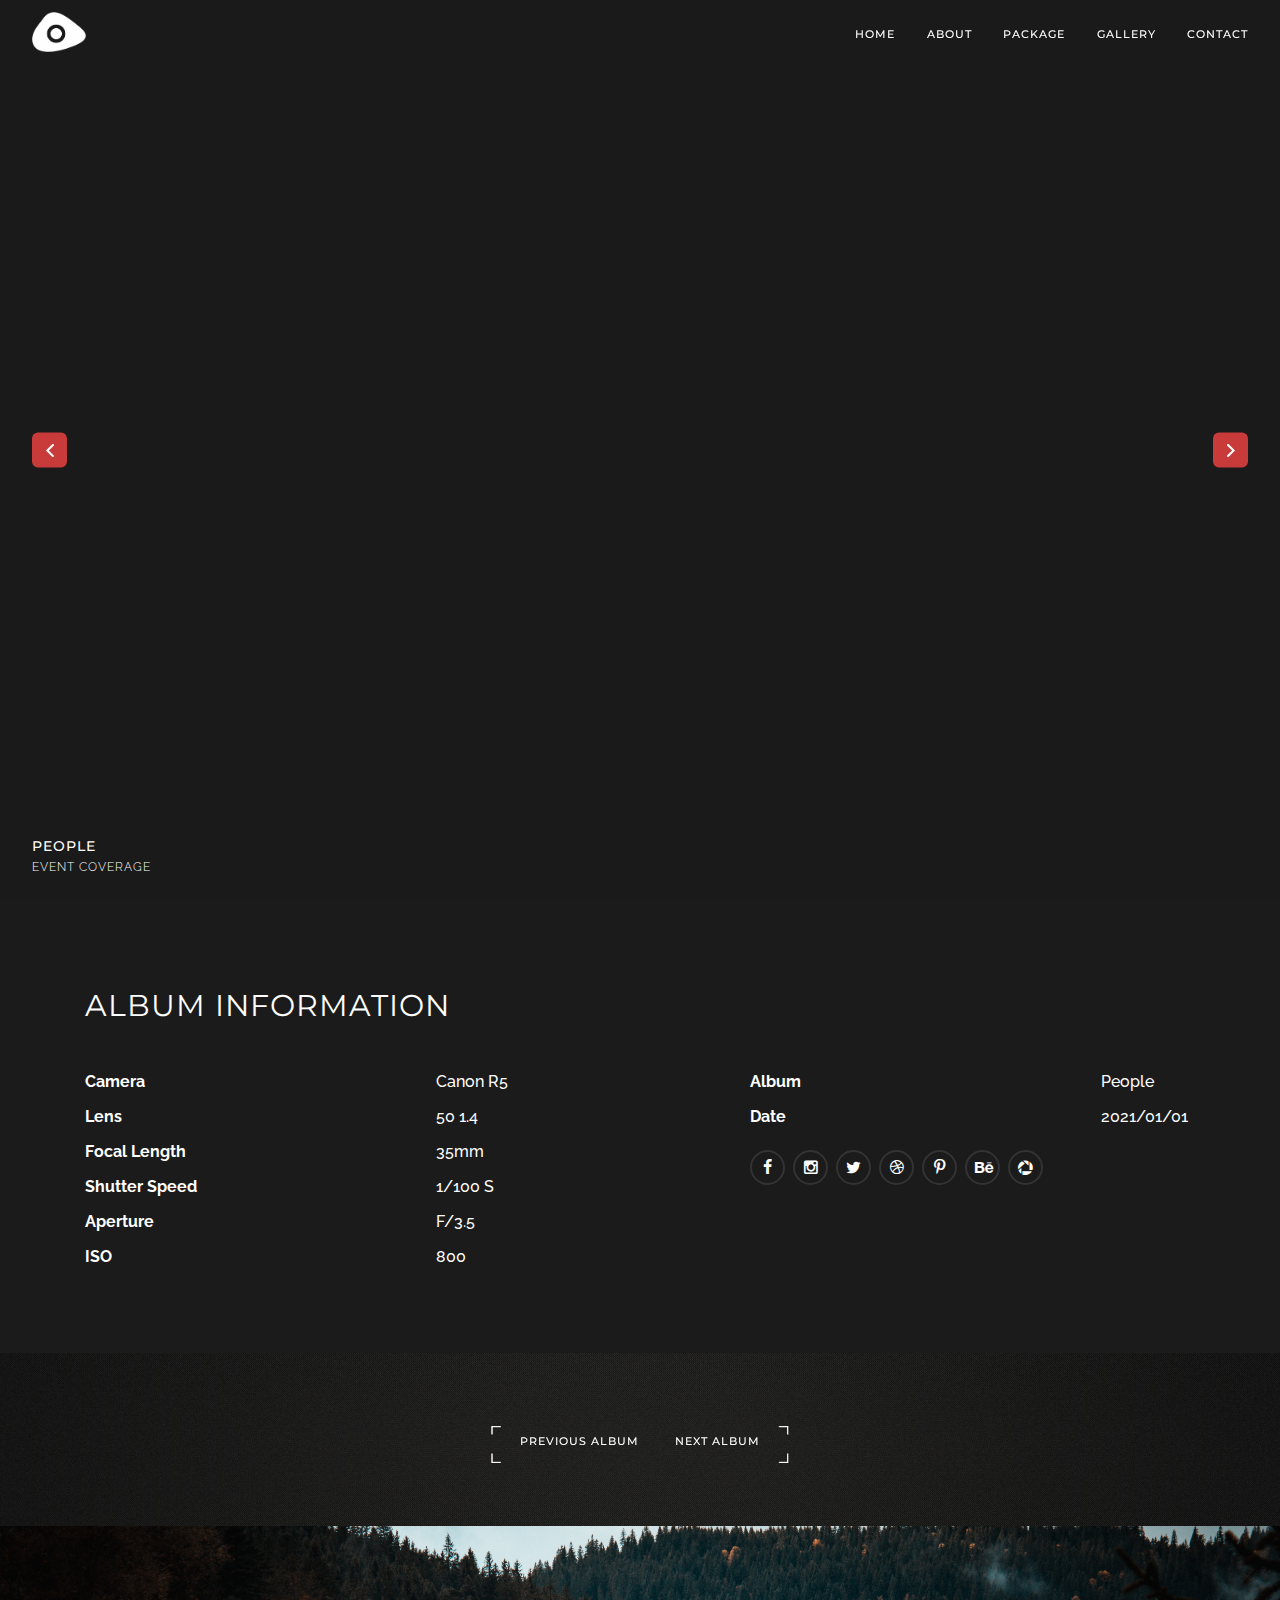
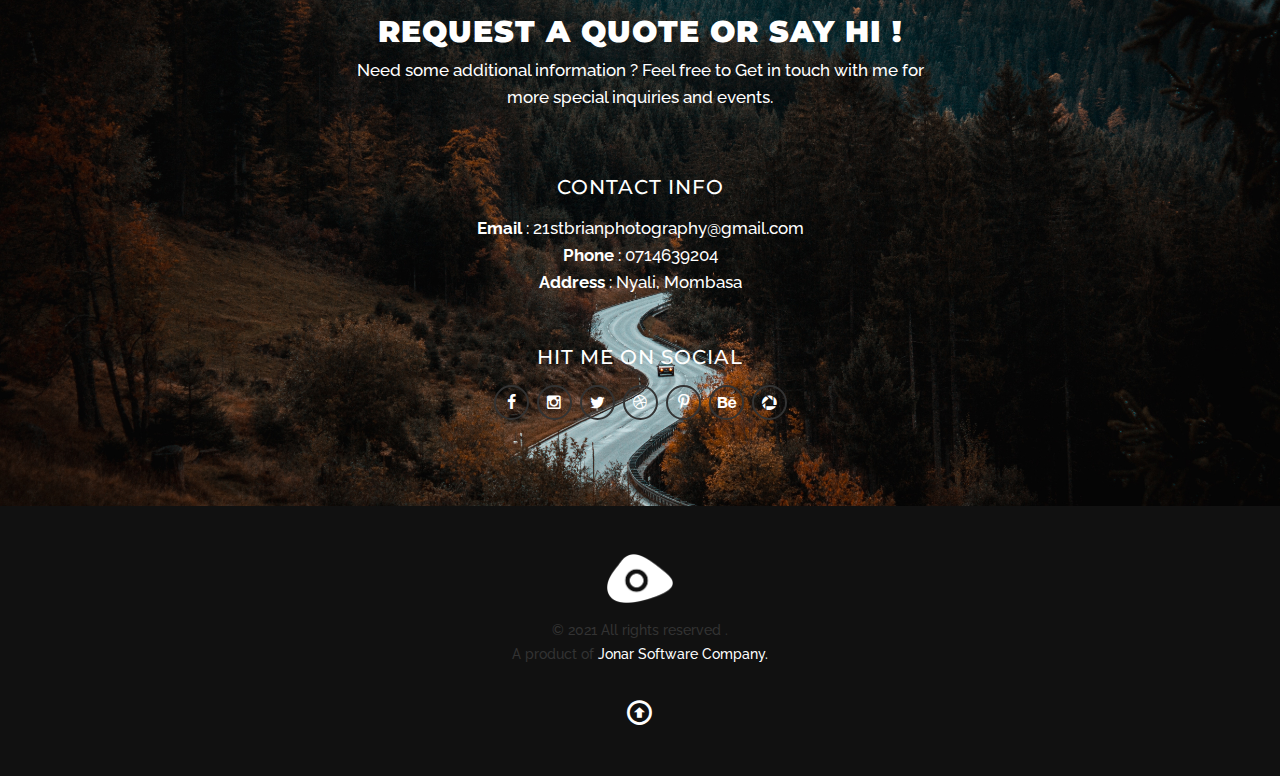
==== commit 8f2c8098: "Add files via upload" ====
--- a/events.html
+++ b/events.html
@@ -38,7 +38,7 @@
                <ul class="slides">
                   <li>
                      <div class="background-img overlay">
-                        <img src="img/gallery/events/Mahesh-5841.jpg" alt="">
+                        <img src="img/gallery/events/Mahesh-5707.jpg" alt="">
                      </div>
                      <div class="block-cat">
                         <h6>People<span>Event Coverage</span></h6>
@@ -239,7 +239,7 @@
                   <img class="mb-0 menu-album-frame  " src="img/menu-album-frame.png" alt="">
                   <div class="block-album-nav">
                      <ul class="list-inline">
-                        <li class="list-inline-item"><a href="#" >previous album</a></li>
+                        <li class="list-inline-item"><a href="vamos homes.html" >previous album</a></li>
                         <li class="list-inline-item"><a href="hotelsandairbnb.html" >next album</a></li>
                      </ul>
                   </div>
